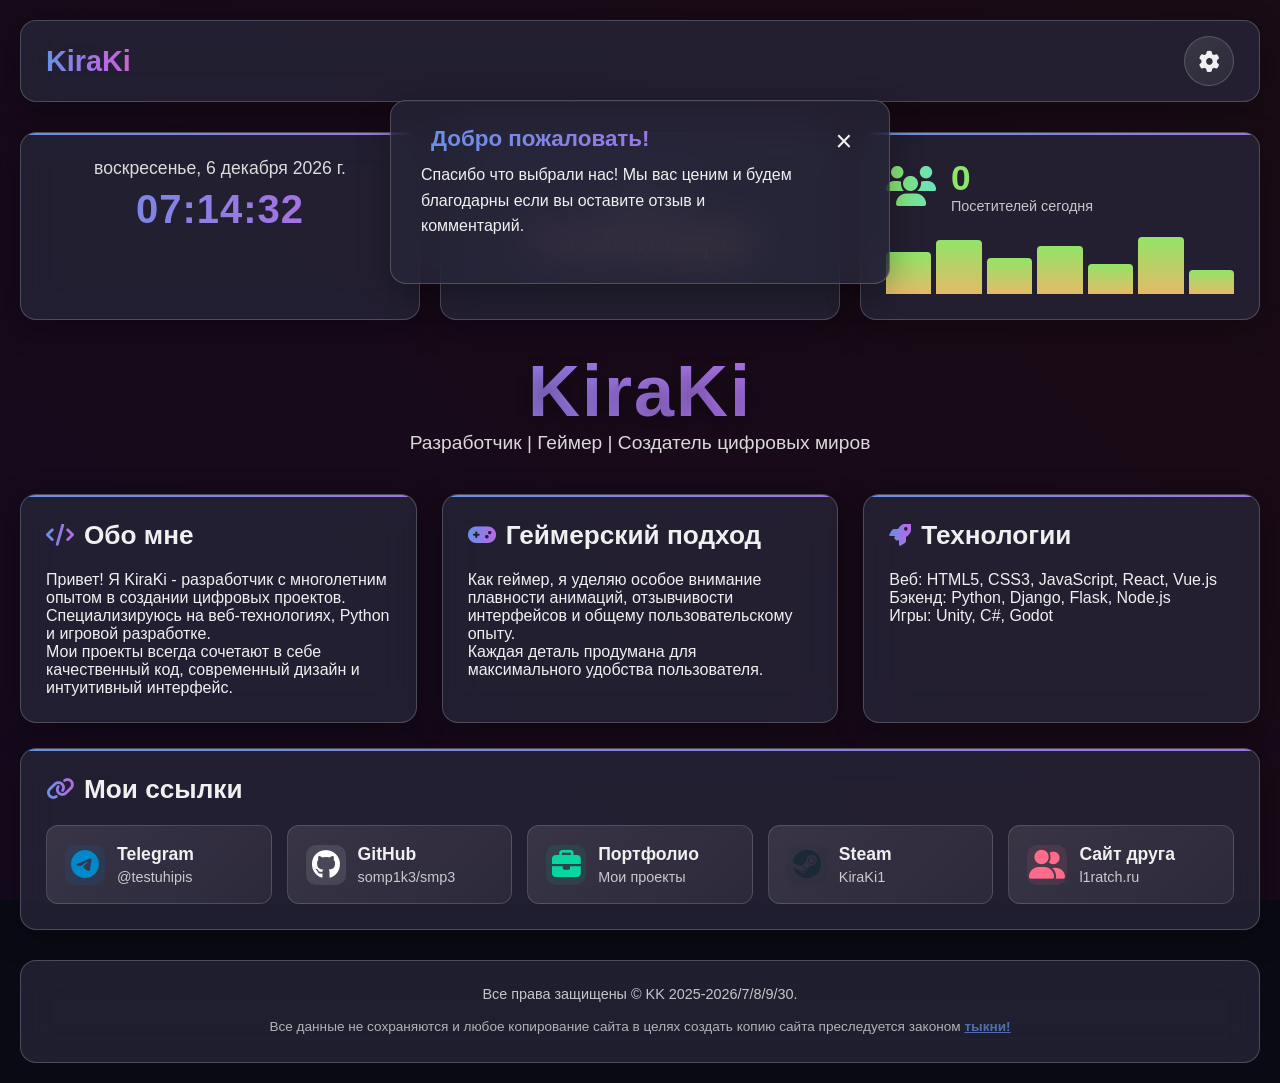
==== index.html @ 3f7e3f43 "Add files via upload" ====
<!DOCTYPE html>
<html lang="ru">
<head>
    <meta charset="UTF-8">
    <meta name="viewport" content="width=device-width, initial-scale=1.0">
    <title>KiraKi - Разработчик</title>
    <link rel="stylesheet" href="https://cdnjs.cloudflare.com/ajax/libs/font-awesome/6.4.0/css/all.min.css">
    <link rel="icon" href="data:image/svg+xml,<svg xmlns=%22http://www.w3.org/2000/svg%22 viewBox=%220 0 100 100%22><text y=%22.9em%22 font-size=%2290%22>👨‍💻</text></svg>">
    <style>
        /* Основные стили */
        :root {
            --primary-hue: 220;
            --saturation: 70%;
            --lightness: 50%;
            --text-color: #f0f0f0;
            --bg-color: rgba(20, 20, 30, 0.9);
            --panel-color: rgba(40, 40, 60, 0.7);
            --border-color: rgba(255, 255, 255, 0.15);
            --shadow: 0 8px 32px rgba(0, 0, 0, 0.3);
            --transition: all 0.3s ease;
            --border-radius: 16px;
            --glass-bg: linear-gradient(135deg, rgba(255, 255, 255, 0.1), rgba(255, 255, 255, 0.05));
            --animations-enabled: 1;
            --glass-effect: 1;
            --gradient-bg: 1;
        }

        .light-theme {
            --text-color: #222;
            --bg-color: rgba(240, 245, 255, 0.95);
            --panel-color: rgba(255, 255, 255, 0.85);
            --border-color: rgba(0, 0, 0, 0.1);
            --shadow: 0 8px 32px rgba(0, 0, 0, 0.1);
            --glass-bg: linear-gradient(135deg, rgba(255, 255, 255, 0.9), rgba(255, 255, 255, 0.8));
        }

        .no-animations * {
            animation: none !important;
            transition: none !important;
        }

        .no-glass-effect .widget,
        .no-glass-effect .navbar,
        .no-glass-effect .footer,
        .no-glass-effect .welcome-message {
            backdrop-filter: none !important;
            -webkit-backdrop-filter: none !important;
            background: var(--panel-color) !important;
        }

        .no-gradient-bg .rgb-gradient-bg {
            animation: none !important;
            opacity: 0.3 !important;
        }

        * {
            margin: 0;
            padding: 0;
            box-sizing: border-box;
            font-family: 'Segoe UI', Tahoma, Geneva, Verdana, sans-serif;
        }

        body {
            background-color: #0a0a14;
            color: var(--text-color);
            min-height: 100vh;
            background-attachment: fixed;
            transition: var(--transition);
            overflow-x: hidden;
            position: relative;
        }

        .rgb-gradient-bg {
            position: fixed;
            top: 0;
            left: 0;
            width: 100%;
            height: 100%;
            background: linear-gradient(
                45deg,
                hsl(calc(var(--primary-hue) + 0), var(--saturation), 15%) 0%,
                hsl(calc(var(--primary-hue) + 60), var(--saturation), 15%) 25%,
                hsl(calc(var(--primary-hue) + 120), var(--saturation), 15%) 50%,
                hsl(calc(var(--primary-hue) + 180), var(--saturation), 15%) 75%,
                hsl(calc(var(--primary-hue) + 240), var(--saturation), 15%) 100%
            );
            background-size: 400% 400%;
            animation: rgbFlow 15s ease infinite;
            z-index: -2;
            opacity: 0.7;
        }

        .glass-overlay {
            position: fixed;
            top: 0;
            left: 0;
            width: 100%;
            height: 100%;
            backdrop-filter: blur(10px);
            -webkit-backdrop-filter: blur(10px);
            background: rgba(10, 10, 20, 0.6);
            z-index: -1;
        }

        .light-theme .glass-overlay {
            background: rgba(240, 245, 255, 0.7);
        }

        .container {
            max-width: 1400px;
            margin: 0 auto;
            padding: 20px;
            position: relative;
            z-index: 1;
        }

        /* Приветственное сообщение */
        .welcome-message {
            position: fixed;
            top: 100px;
            left: 50%;
            transform: translateX(-50%);
            background: var(--panel-color);
            backdrop-filter: blur(20px);
            -webkit-backdrop-filter: blur(20px);
            border-radius: var(--border-radius);
            padding: 25px 30px;
            box-shadow: var(--shadow);
            border: 1px solid rgba(255, 255, 255, 0.2);
            z-index: 1000;
            animation: slideDown 0.5s ease;
            max-width: 500px;
            width: 90%;
            display: flex;
            align-items: flex-start;
            gap: 20px;
        }

        .welcome-content {
            flex: 1;
        }

        .welcome-content h3 {
            display: flex;
            align-items: center;
            gap: 10px;
            margin-bottom: 10px;
            font-size: 1.4rem;
            background: linear-gradient(
                90deg,
                hsl(calc(var(--primary-hue) + 0), var(--saturation), 65%),
                hsl(calc(var(--primary-hue) + 60), var(--saturation), 65%)
            );
            -webkit-background-clip: text;
            background-clip: text;
            color: transparent;
        }

        .welcome-content p {
            line-height: 1.6;
            margin-bottom: 15px;
            font-size: 1rem;
        }

        .timer-bar {
            height: 4px;
            background: linear-gradient(
                90deg,
                hsl(calc(var(--primary-hue) + 120), var(--saturation), 65%),
                hsl(calc(var(--primary-hue) + 180), var(--saturation), 65%)
            );
            border-radius: 2px;
            width: 100%;
            animation: timerCountdown 10s linear forwards;
        }

        .close-welcome {
            background: none;
            border: none;
            color: var(--text-color);
            font-size: 1.8rem;
            cursor: pointer;
            transition: var(--transition);
            line-height: 1;
            padding: 0;
            width: 30px;
            height: 30px;
            display: flex;
            align-items: center;
            justify-content: center;
            border-radius: 50%;
        }

        .close-welcome:hover {
            background: rgba(255, 255, 255, 0.1);
            transform: rotate(90deg);
        }

        /* Панель навигации */
        .navbar {
            display: flex;
            justify-content: space-between;
            align-items: center;
            margin-bottom: 30px;
            background: var(--panel-color);
            backdrop-filter: blur(20px);
            -webkit-backdrop-filter: blur(20px);
            border-radius: var(--border-radius);
            padding: 15px 25px;
            box-shadow: var(--shadow);
            border: 1px solid rgba(255, 255, 255, 0.2);
            animation: fadeIn 1s ease;
        }

        .logo {
            font-size: 1.8rem;
            font-weight: 700;
            background: linear-gradient(
                90deg,
                hsl(calc(var(--primary-hue) + 0), var(--saturation), 65%),
                hsl(calc(var(--primary-hue) + 60), var(--saturation), 65%),
                hsl(calc(var(--primary-hue) + 120), var(--saturation), 65%),
                hsl(calc(var(--primary-hue) + 180), var(--saturation), 65%),
                hsl(calc(var(--primary-hue) + 240), var(--saturation), 65%)
            );
            -webkit-background-clip: text;
            background-clip: text;
            color: transparent;
            background-size: 300% 300%;
            animation: gradient 6s ease infinite;
            cursor: pointer;
            transition: var(--transition);
        }

        .logo:hover {
            transform: scale(1.05);
        }

        .settings-panel {
            display: flex;
            align-items: center;
            gap: 15px;
        }

        .settings-btn {
            background: var(--glass-bg);
            border: 1px solid rgba(255, 255, 255, 0.2);
            border-radius: 50%;
            width: 50px;
            height: 50px;
            display: flex;
            align-items: center;
            justify-content: center;
            cursor: pointer;
            transition: var(--transition);
            font-size: 1.3rem;
        }

        .settings-btn:hover {
            transform: rotate(30deg);
            box-shadow: 0 5px 15px rgba(0, 0, 0, 0.3);
        }

        /* Верхние виджеты в строку (3 штуки) */
        .top-widgets {
            display: grid;
            grid-template-columns: repeat(3, 1fr);
            gap: 20px;
            margin-bottom: 30px;
            animation: slideDown 1s ease;
        }

        .widget {
            background: var(--panel-color);
            backdrop-filter: blur(20px);
            -webkit-backdrop-filter: blur(20px);
            border-radius: var(--border-radius);
            padding: 25px;
            box-shadow: var(--shadow);
            border: 1px solid rgba(255, 255, 255, 0.2);
            transition: var(--transition);
            position: relative;
            overflow: hidden;
        }

        .widget::before {
            content: '';
            position: absolute;
            top: 0;
            left: 0;
            right: 0;
            height: 2px;
            background: linear-gradient(
                90deg,
                hsl(calc(var(--primary-hue) + 0), var(--saturation), 65%),
                hsl(calc(var(--primary-hue) + 60), var(--saturation), 65%),
                hsl(calc(var(--primary-hue) + 120), var(--saturation), 65%)
            );
            background-size: 300% 100%;
            animation: gradient 6s ease infinite;
        }

        .widget:hover {
            transform: translateY(-5px);
            box-shadow: 0 12px 40px rgba(0, 0, 0, 0.4);
            border-color: rgba(255, 255, 255, 0.3);
        }

        .time-widget {
            text-align: center;
        }

        .date {
            font-size: 1.1rem;
            margin-bottom: 8px;
            opacity: 0.9;
        }

        .time {
            font-size: 2.5rem;
            font-weight: 700;
            background: linear-gradient(
                90deg,
                hsl(calc(var(--primary-hue) + 0), var(--saturation), 65%),
                hsl(calc(var(--primary-hue) + 60), var(--saturation), 65%)
            );
            -webkit-background-clip: text;
            background-clip: text;
            color: transparent;
            letter-spacing: 1px;
        }

        .word-widget {
            text-align: center;
            display: flex;
            flex-direction: column;
            justify-content: center;
        }

        .word-of-day {
            font-size: 2rem;
            font-weight: 700;
            background: linear-gradient(
                90deg,
                hsl(calc(var(--primary-hue) + 120), var(--saturation), 65%),
                hsl(calc(var(--primary-hue) + 180), var(--saturation), 65%)
            );
            -webkit-background-clip: text;
            background-clip: text;
            color: transparent;
            margin-top: 10px;
        }

        /* Виджет посетителей */
        .visitor-widget {
            display: flex;
            flex-direction: column;
        }

        .visitor-stat {
            display: flex;
            align-items: center;
            gap: 15px;
            margin-bottom: 20px;
        }

        .visitor-stat i {
            font-size: 2.5rem;
            background: linear-gradient(
                90deg,
                hsl(calc(var(--primary-hue) + 240), var(--saturation), 65%),
                hsl(calc(var(--primary-hue) + 300), var(--saturation), 65%)
            );
            -webkit-background-clip: text;
            background-clip: text;
            color: transparent;
        }

        .visitor-count {
            font-size: 2.2rem;
            font-weight: 700;
            background: linear-gradient(
                90deg,
                hsl(calc(var(--primary-hue) + 240), var(--saturation), 65%),
                hsl(calc(var(--primary-hue) + 300), var(--saturation), 65%)
            );
            -webkit-background-clip: text;
            background-clip: text;
            color: transparent;
        }

        .visitor-label {
            font-size: 0.9rem;
            opacity: 0.8;
        }

        .visitor-chart {
            display: flex;
            align-items: flex-end;
            justify-content: space-between;
            height: 60px;
            gap: 5px;
        }

        .chart-bar {
            flex: 1;
            background: linear-gradient(
                to top,
                hsl(calc(var(--primary-hue) + 180), var(--saturation), 65%),
                hsl(calc(var(--primary-hue) + 240), var(--saturation), 65%)
            );
            border-radius: 4px 4px 0 0;
            min-width: 8px;
            animation: chartGrow 1s ease-out;
        }

        /* Основное содержимое */
        .main-content {
            text-align: center;
            margin-bottom: 40px;
            animation: fadeIn 1.5s ease;
        }

        .nickname-container {
            margin-bottom: 30px;
            animation: float 3s ease-in-out infinite;
        }

        .nickname {
            font-size: 4.5rem;
            font-weight: 900;
            background: linear-gradient(
                90deg,
                hsl(calc(var(--primary-hue) + 0), var(--saturation), 65%),
                hsl(calc(var(--primary-hue) + 60), var(--saturation), 65%),
                hsl(calc(var(--primary-hue) + 120), var(--saturation), 65%),
                hsl(calc(var(--primary-hue) + 180), var(--saturation), 65%),
                hsl(calc(var(--primary-hue) + 240), var(--saturation), 65%)
            );
            -webkit-background-clip: text;
            background-clip: text;
            color: transparent;
            background-size: 300% 300%;
            animation: gradient 8s ease infinite;
            letter-spacing: 2px;
            cursor: pointer;
            transition: var(--transition);
            text-shadow: 0 5px 15px rgba(0, 0, 0, 0.3);
        }

        .nickname:hover {
            transform: scale(1.05);
            text-shadow: 0 8px 25px rgba(0, 0, 0, 0.4);
        }

        .tagline {
            font-size: 1.2rem;
            opacity: 0.9;
            max-width: 600px;
            margin: 0 auto;
            padding: 0 20px;
        }

        /* Нижние виджеты */
        .bottom-widgets {
            display: grid;
            grid-template-columns: repeat(auto-fit, minmax(350px, 1fr));
            gap: 25px;
            margin-bottom: 30px;
        }

        .widget-title {
            display: flex;
            align-items: center;
            gap: 10px;
            margin-bottom: 20px;
            font-size: 1.4rem;
        }

        .widget-title i {
            background: linear-gradient(
                90deg,
                hsl(calc(var(--primary-hue) + 0), var(--saturation), 65%),
                hsl(calc(var(--primary-hue) + 60), var(--saturation), 65%)
            );
            -webkit-background-clip: text;
            background-clip: text;
            color: transparent;
        }

        /* Виджет с ссылками */
        .links-widget {
            grid-column: 1 / -1;
        }

        .link-grid {
            display: grid;
            grid-template-columns: repeat(auto-fit, minmax(200px, 1fr));
            gap: 15px;
            margin-top: 10px;
        }

        .link-item {
            display: flex;
            align-items: center;
            gap: 12px;
            padding: 18px;
            background: var(--glass-bg);
            border-radius: 12px;
            border: 1px solid rgba(255, 255, 255, 0.15);
            transition: var(--transition);
            cursor: pointer;
            text-decoration: none;
            color: var(--text-color);
        }

        .link-item:hover {
            transform: translateX(5px);
            border-color: rgba(255, 255, 255, 0.3);
            background: rgba(255, 255, 255, 0.1);
        }

        .link-icon {
            font-size: 1.8rem;
            width: 40px;
            height: 40px;
            display: flex;
            align-items: center;
            justify-content: center;
            border-radius: 10px;
            background: rgba(255, 255, 255, 0.1);
        }

        .tg .link-icon { color: #0088cc; background: rgba(0, 136, 204, 0.1); }
        .github .link-icon { color: #ffffff; background: rgba(255, 255, 255, 0.1); }
        .portfolio .link-icon { color: #06d6a0; background: rgba(6, 214, 160, 0.1); }
        .steam .link-icon { color: #1b2838; background: rgba(27, 40, 56, 0.1); }
        .friend .link-icon { color: #ff6b8b; background: rgba(255, 107, 139, 0.1); }

        .link-info h4 {
            font-size: 1.1rem;
            margin-bottom: 4px;
        }

        .link-info p {
            font-size: 0.9rem;
            opacity: 0.8;
        }

        /* Футер */
        .footer {
            text-align: center;
            padding: 25px;
            background: var(--panel-color);
            backdrop-filter: blur(20px);
            -webkit-backdrop-filter: blur(20px);
            border-radius: var(--border-radius);
            margin-top: 20px;
            border: 1px solid rgba(255, 255, 255, 0.2);
        }

        .copyright {
            margin-bottom: 10px;
            font-size: 0.9rem;
            opacity: 0.8;
        }

        .warning {
            font-size: 0.85rem;
            opacity: 0.7;
            margin-top: 15px;
            line-height: 1.5;
        }

        .warning-link {
            color: hsl(calc(var(--primary-hue) + 0), var(--saturation), 65%);
            cursor: pointer;
            text-decoration: underline;
            transition: var(--transition);
            font-weight: 600;
        }

        .warning-link:hover {
            text-decoration: none;
            opacity: 0.9;
        }

        /* Cookie уведомление */
        .cookie-notice {
            position: fixed;
            bottom: 20px;
            left: 20px;
            right: 20px;
            background: var(--panel-color);
            backdrop-filter: blur(20px);
            -webkit-backdrop-filter: blur(20px);
            border-radius: var(--border-radius);
            padding: 20px 25px;
            box-shadow: var(--shadow);
            border: 1px solid rgba(255, 255, 255, 0.2);
            display: none;
            z-index: 999;
            animation: slideUp 0.5s ease;
        }

        .cookie-content {
            display: flex;
            justify-content: space-between;
            align-items: center;
            flex-wrap: wrap;
            gap: 15px;
        }

        .cookie-buttons {
            display: flex;
            gap: 10px;
        }

        .cookie-btn {
            padding: 10px 20px;
            border-radius: 10px;
            border: 1px solid rgba(255, 255, 255, 0.2);
            cursor: pointer;
            transition: var(--transition);
            font-weight: 600;
        }

        .accept-btn {
            background: linear-gradient(
                90deg,
                hsl(calc(var(--primary-hue) + 120), var(--saturation), 65%),
                hsl(calc(var(--primary-hue) + 180), var(--saturation), 65%)
            );
            color: white;
            border: none;
        }

        .decline-btn {
            background: rgba(255, 255, 255, 0.1);
            color: var(--text-color);
        }

        /* Модальные окна */
        .modal {
            display: none;
            position: fixed;
            top: 0;
            left: 0;
            width: 100%;
            height: 100%;
            background-color: rgba(0, 0, 0, 0.8);
            z-index: 1000;
            align-items: center;
            justify-content: center;
            backdrop-filter: blur(10px);
            animation: fadeIn 0.3s ease;
        }

        .modal-content {
            background: var(--panel-color);
            backdrop-filter: blur(30px);
            -webkit-backdrop-filter: blur(30px);
            border-radius: var(--border-radius);
            width: 90%;
            max-width: 700px;
            padding: 30px;
            box-shadow: 0 20px 60px rgba(0, 0, 0, 0.5);
            border: 1px solid rgba(255, 255, 255, 0.2);
            position: relative;
            animation: slideUp 0.5s ease;
            max-height: 80vh;
            overflow-y: auto;
        }

        .close-modal {
            position: absolute;
            top: 20px;
            right: 20px;
            font-size: 2rem;
            cursor: pointer;
            transition: var(--transition);
            background: transparent;
            border: none;
            color: var(--text-color);
            width: 40px;
            height: 40px;
            border-radius: 50%;
            display: flex;
            align-items: center;
            justify-content: center;
        }

        .close-modal:hover {
            transform: rotate(90deg);
            background: rgba(255, 255, 255, 0.1);
        }

        .modal-title {
            font-size: 2rem;
            margin-bottom: 20px;
            background: linear-gradient(
                90deg,
                hsl(calc(var(--primary-hue) + 0), var(--saturation), 65%),
                hsl(calc(var(--primary-hue) + 60), var(--saturation), 65%)
            );
            -webkit-background-clip: text;
            background-clip: text;
            color: transparent;
        }

        /* Стили для модального окна настроек */
        .settings-content {
            display: flex;
            flex-direction: column;
            gap: 25px;
        }

        .settings-section {
            padding: 20px;
            background: rgba(255, 255, 255, 0.05);
            border-radius: 12px;
            border: 1px solid rgba(255, 255, 255, 0.1);
        }

        .settings-section h3 {
            display: flex;
            align-items: center;
            gap: 10px;
            margin-bottom: 15px;
            font-size: 1.3rem;
        }

        .settings-section h3 i {
            background: linear-gradient(
                90deg,
                hsl(calc(var(--primary-hue) + 0), var(--saturation), 65%),
                hsl(calc(var(--primary-hue) + 60), var(--saturation), 65%)
            );
            -webkit-background-clip: text;
            background-clip: text;
            color: transparent;
        }

        /* Цветовые пресеты */
        .color-presets {
            display: grid;
            grid-template-columns: repeat(auto-fit, minmax(120px, 1fr));
            gap: 12px;
            margin-bottom: 20px;
        }

        .color-preset {
            position: relative;
            height: 100px;
            border-radius: 12px;
            cursor: pointer;
            border: 2px solid rgba(255, 255, 255, 0.3);
            transition: all 0.3s ease;
            overflow: hidden;
            display: flex;
            align-items: flex-end;
            padding: 10px;
        }

        .color-preset:hover {
            transform: translateY(-3px);
            border-color: rgba(255, 255, 255, 0.5);
            box-shadow: 0 5px 15px rgba(0, 0, 0, 0.3);
        }

        .color-preset.active {
            border-color: hsl(calc(var(--primary-hue) + 0), var(--saturation), 65%);
            border-width: 3px;
            box-shadow: 0 0 0 3px rgba(255, 255, 255, 0.1);
        }

        .preset-label {
            background: rgba(0, 0, 0, 0.7);
            color: white;
            padding: 5px 10px;
            border-radius: 6px;
            font-size: 0.9rem;
            font-weight: 600;
            backdrop-filter: blur(5px);
        }

        .preset-blue { background: linear-gradient(135deg, #4a6fa5, #118ab2); }
        .preset-purple { background: linear-gradient(135deg, #6d5ac9, #9d4edd); }
        .preset-green { background: linear-gradient(135deg, #06d6a0, #2a9d8f); }
        .preset-red { background: linear-gradient(135deg, #ff6b8b, #ef476f); }
        .preset-orange { background: linear-gradient(135deg, #ffd166, #fb8500); }

        .color-picker-container {
            display: flex;
            align-items: center;
            gap: 15px;
            margin-top: 15px;
        }

        .color-picker-container label {
            font-weight: 600;
        }

        #colorPicker {
            width: 60px;
            height: 60px;
            border-radius: 50%;
            border: 3px solid rgba(255, 255, 255, 0.3);
            cursor: pointer;
            background: transparent;
        }

        /* Языковые опции */
        .language-options {
            display: flex;
            gap: 10px;
            flex-wrap: wrap;
        }

        .language-option {
            flex: 1;
            min-width: 120px;
            padding: 15px;
            background: rgba(255, 255, 255, 0.1);
            border: 1px solid rgba(255, 255, 255, 0.2);
            border-radius: 10px;
            cursor: pointer;
            transition: all 0.3s ease;
            display: flex;
            align-items: center;
            gap: 10px;
            font-weight: 600;
        }

        .language-option:hover {
            background: rgba(255, 255, 255, 0.15);
            transform: translateY(-2px);
        }

        .language-option.active {
            background: linear-gradient(
                90deg,
                hsl(calc(var(--primary-hue) + 120), var(--saturation), 65%),
                hsl(calc(var(--primary-hue) + 180), var(--saturation), 65%)
            );
            border-color: transparent;
            color: white;
        }

        .language-option .flag {
            font-size: 1.5rem;
        }

        /* Опции темы */
        .theme-options {
            display: flex;
            gap: 10px;
            flex-wrap: wrap;
        }

        .theme-option {
            flex: 1;
            min-width: 120px;
            padding: 15px;
            background: rgba(255, 255, 255, 0.1);
            border: 1px solid rgba(255, 255, 255, 0.2);
            border-radius: 10px;
            cursor: pointer;
            transition: all 0.3s ease;
            display: flex;
            align-items: center;
            gap: 10px;
            font-weight: 600;
        }

        .theme-option:hover {
            background: rgba(255, 255, 255, 0.15);
            transform: translateY(-2px);
        }

        .theme-option.active {
            background: linear-gradient(
                90deg,
                hsl(calc(var(--primary-hue) + 60), var(--saturation), 65%),
                hsl(calc(var(--primary-hue) + 120), var(--saturation), 65%)
            );
            border-color: transparent;
            color: white;
        }

        .theme-option i {
            font-size: 1.2rem;
        }

        /* Дополнительные настройки */
        .additional-settings {
            display: flex;
            flex-direction: column;
            gap: 15px;
        }

        .switch {
            display: flex;
            align-items: center;
            gap: 15px;
            cursor: pointer;
        }

        .switch input {
            display: none;
        }

        .slider {
            position: relative;
            width: 60px;
            height: 30px;
            background: rgba(255, 255, 255, 0.1);
            border-radius: 30px;
            transition: all 0.3s ease;
        }

        .slider:before {
            content: '';
            position: absolute;
            width: 26px;
            height: 26px;
            border-radius: 50%;
            background: white;
            top: 2px;
            left: 2px;
            transition: all 0.3s ease;
        }

        .switch input:checked + .slider {
            background: linear-gradient(
                90deg,
                hsl(calc(var(--primary-hue) + 120), var(--saturation), 65%),
                hsl(calc(var(--primary-hue) + 180), var(--saturation), 65%)
            );
        }

        .switch input:checked + .slider:before {
            transform: translateX(30px);
        }

        .switch-label {
            font-weight: 600;
            flex: 1;
        }

        /* Кнопки настроек */
        .settings-buttons {
            display: flex;
            gap: 15px;
            justify-content: flex-end;
            margin-top: 20px;
            flex-wrap: wrap;
        }

        .btn {
            padding: 12px 24px;
            border-radius: 10px;
            border: none;
            cursor: pointer;
            font-weight: 600;
            transition: all 0.3s ease;
            font-size: 1rem;
        }

        .btn-primary {
            background: linear-gradient(
                90deg,
                hsl(calc(var(--primary-hue) + 0), var(--saturation), 65%),
                hsl(calc(var(--primary-hue) + 60), var(--saturation), 65%)
            );
            color: white;
        }

        .btn-secondary {
            background: rgba(255, 255, 255, 0.1);
            color: var(--text-color);
            border: 1px solid rgba(255, 255, 255, 0.2);
        }

        .btn-outline {
            background: transparent;
            color: var(--text-color);
            border: 1px solid rgba(255, 255, 255, 0.2);
        }

        .btn:hover {
            transform: translateY(-2px);
            box-shadow: 0 5px 15px rgba(0, 0, 0, 0.3);
        }

        .btn-primary:hover {
            background: linear-gradient(
                90deg,
                hsl(calc(var(--primary-hue) + 60), var(--saturation), 65%),
                hsl(calc(var(--primary-hue) + 120), var(--saturation), 65%)
            );
        }

        .btn-secondary:hover {
            background: rgba(255, 255, 255, 0.15);
        }

        .btn-outline:hover {
            background: rgba(255, 255, 255, 0.05);
        }

        /* Анимации */
        @keyframes fadeIn {
            from { opacity: 0; }
            to { opacity: 1; }
        }

        @keyframes slideDown {
            from { transform: translateY(-100px) translateX(-50%); opacity: 0; }
            to { transform: translateY(0) translateX(-50%); opacity: 1; }
        }

        @keyframes slideUp {
            from { transform: translateY(50px); opacity: 0; }
            to { transform: translateY(0); opacity: 1; }
        }

        @keyframes gradient {
            0% { background-position: 0% 50%; }
            50% { background-position: 100% 50%; }
            100% { background-position: 0% 50%; }
        }

        @keyframes rgbFlow {
            0% { background-position: 0% 50%; }
            50% { background-position: 100% 50%; }
            100% { background-position: 0% 50%; }
        }

        @keyframes float {
            0% { transform: translateY(0px); }
            50% { transform: translateY(-15px); }
            100% { transform: translateY(0px); }
        }

        @keyframes timerCountdown {
            from { width: 100%; }
            to { width: 0%; }
        }

        @keyframes chartGrow {
            from { height: 0%; }
            to { height: 100%; }
        }

        /* Адаптивность */
        @media (max-width: 1100px) {
            .top-widgets {
                grid-template-columns: repeat(2, 1fr);
            }
            
            .bottom-widgets {
                grid-template-columns: 1fr;
            }
        }

        @media (max-width: 768px) {
            .top-widgets {
                grid-template-columns: 1fr;
            }
            
            .nickname {
                font-size: 3rem;
            }
            
            .link-grid {
                grid-template-columns: 1fr;
            }
            
            .navbar {
                flex-direction: column;
                gap: 15px;
                padding: 20px;
            }
            
            .settings-panel {
                flex-wrap: wrap;
                justify-content: center;
            }
            
            .cookie-content {
                flex-direction: column;
                text-align: center;
            }
            
            .welcome-message {
                top: 80px;
                width: 95%;
                padding: 20px;
            }
            
            .welcome-content h3 {
                font-size: 1.2rem;
            }
            
            .settings-buttons {
                justify-content: center;
            }
        }
    </style>
</head>
<body>
    <!-- RGB градиентный фон -->
    <div class="rgb-gradient-bg"></div>
    <div class="glass-overlay"></div>

    <!-- Приветственное сообщение -->
    <div class="welcome-message" id="welcomeMessage">
        <div class="welcome-content">
            <h3><i class="fas fa-hand-wave"></i> Добро пожаловать!</h3>
            <p>Спасибо что выбрали нас! Мы вас ценим и будем благодарны если вы оставите отзыв и комментарий.</p>
            <div class="timer-bar" id="timerBar"></div>
        </div>
        <button class="close-welcome" id="closeWelcome">&times;</button>
    </div>

    <div class="container">
        <!-- Навигация -->
        <nav class="navbar">
            <div class="logo" id="logo">KiraKi</div>
            <div class="settings-panel">
                <!-- Кнопка настроек -->
                <div class="settings-btn" id="settingsBtn">
                    <i class="fas fa-cog"></i>
                </div>
            </div>
        </nav>

        <!-- Верхние виджеты (3 в строку) -->
        <div class="top-widgets">
            <div class="widget time-widget">
                <div class="date" id="currentDate">Загрузка...</div>
                <div class="time" id="currentTime">00:00:00</div>
            </div>
            
            <div class="widget word-widget">
                <div>Слово дня:</div>
                <div class="word-of-day" id="wordOfDay">Креативность</div>
            </div>
            
            <div class="widget visitor-widget">
                <div class="visitor-stat">
                    <i class="fas fa-users"></i>
                    <div>
                        <div class="visitor-count">0</div>
                        <div class="visitor-label">Посетителей сегодня</div>
                    </div>
                </div>
                <div class="visitor-chart">
                    <div class="chart-bar" style="height: 70%"></div>
                    <div class="chart-bar" style="height: 90%"></div>
                    <div class="chart-bar" style="height: 60%"></div>
                    <div class="chart-bar" style="height: 80%"></div>
                    <div class="chart-bar" style="height: 50%"></div>
                    <div class="chart-bar" style="height: 95%"></div>
                    <div class="chart-bar" style="height: 40%"></div>
                </div>
            </div>
        </div>

        <!-- Основное содержимое -->
        <div class="main-content">
            <div class="nickname-container">
                <div class="nickname" id="nickname">KiraKi</div>
                <div class="tagline" id="tagline">Разработчик | Геймер | Создатель цифровых миров</div>
            </div>
        </div>

        <!-- Нижние виджеты -->
        <div class="bottom-widgets">
            <div class="widget">
                <div class="widget-title">
                    <i class="fas fa-code"></i>
                    <h3>Обо мне</h3>
                </div>
                <p>Привет! Я KiraKi - разработчик с многолетним опытом в создании цифровых проектов.</p>
                <p>Специализируюсь на веб-технологиях, Python и игровой разработке.</p>
                <p>Мои проекты всегда сочетают в себе качественный код, современный дизайн и интуитивный интерфейс.</p>
            </div>
            
            <div class="widget">
                <div class="widget-title">
                    <i class="fas fa-gamepad"></i>
                    <h3>Геймерский подход</h3>
                </div>
                <p>Как геймер, я уделяю особое внимание плавности анимаций, отзывчивости интерфейсов и общему пользовательскому опыту.</p>
                <p>Каждая деталь продумана для максимального удобства пользователя.</p>
            </div>
            
            <div class="widget">
                <div class="widget-title">
                    <i class="fas fa-rocket"></i>
                    <h3>Технологии</h3>
                </div>
                <p>Веб: HTML5, CSS3, JavaScript, React, Vue.js</p>
                <p>Бэкенд: Python, Django, Flask, Node.js</p>
                <p>Игры: Unity, C#, Godot</p>
            </div>
            
            <div class="widget links-widget">
                <div class="widget-title">
                    <i class="fas fa-link"></i>
                    <h3>Мои ссылки</h3>
                </div>
                <div class="link-grid">
                    <a href="https://t.me/testuhipis" target="_blank" class="link-item tg">
                        <div class="link-icon">
                            <i class="fab fa-telegram"></i>
                        </div>
                        <div class="link-info">
                            <h4>Telegram</h4>
                            <p>@testuhipis</p>
                        </div>
                    </a>
                    <a href="https://github.com/somp1k3/smp3" target="_blank" class="link-item github">
                        <div class="link-icon">
                            <i class="fab fa-github"></i>
                        </div>
                        <div class="link-info">
                            <h4>GitHub</h4>
                            <p>somp1k3/smp3</p>
                        </div>
                    </a>
                    <a href="https://somp1k3.github.io/smp3/pr/" target="_blank" class="link-item portfolio">
                        <div class="link-icon">
                            <i class="fas fa-briefcase"></i>
                        </div>
                        <div class="link-info">
                            <h4>Портфолио</h4>
                            <p>Мои проекты</p>
                        </div>
                    </a>
                    <a href="https://steamcommunity.com/id/KiraKi1/" target="_blank" class="link-item steam">
                        <div class="link-icon">
                            <i class="fab fa-steam"></i>
                        </div>
                        <div class="link-info">
                            <h4>Steam</h4>
                            <p>KiraKi1</p>
                        </div>
                    </a>
                    <a href="https://l1ratch.ru/" target="_blank" class="link-item friend">
                        <div class="link-icon">
                            <i class="fas fa-user-friends"></i>
                        </div>
                        <div class="link-info">
                            <h4>Сайт друга</h4>
                            <p>l1ratch.ru</p>
                        </div>
                    </a>
                </div>
            </div>
        </div>

        <!-- Футер -->
        <footer class="footer">
            <div class="copyright">
                Все права защищены © KK 2025-2026/7/8/9/30.
            </div>
            <div class="warning" id="warningText">
                Все данные не сохраняются и любое копирование сайта в целях создать копию сайта преследуется законом <span class="warning-link" id="warningLink">тыкни!</span>
            </div>
        </footer>
    </div>

    <!-- Модальное окно настроек -->
    <div class="modal" id="settingsModal">
        <div class="modal-content">
            <button class="close-modal" id="closeSettingsModal">&times;</button>
            <h2 class="modal-title">Настройки сайта</h2>
            <div class="settings-content">
                <div class="settings-section">
                    <h3><i class="fas fa-palette"></i> Цветовая тема</h3>
                    <div class="color-presets">
                        <div class="color-preset preset-blue" data-hue="220" title="Синяя">
                            <div class="preset-label">Синяя</div>
                        </div>
                        <div class="color-preset preset-purple" data-hue="270" title="Фиолетовая">
                            <div class="preset-label">Фиолетовая</div>
                        </div>
                        <div class="color-preset preset-green" data-hue="160" title="Зеленая">
                            <div class="preset-label">Зеленая</div>
                        </div>
                        <div class="color-preset preset-red" data-hue="340" title="Красная">
                            <div class="preset-label">Красная</div>
                        </div>
                        <div class="color-preset preset-orange" data-hue="40" title="Оранжевая">
                            <div class="preset-label">Оранжевая</div>
                        </div>
                    </div>
                    <div class="color-picker-container">
                        <label for="colorPicker">Выбрать свой цвет:</label>
                        <input type="color" id="colorPicker" value="#4a6fa5">
                    </div>
                </div>
                
                <div class="settings-section">
                    <h3><i class="fas fa-globe"></i> Язык</h3>
                    <div class="language-options">
                        <button class="language-option active" data-lang="ru">
                            <span class="flag">🇷🇺</span>
                            <span>Русский</span>
                        </button>
                        <button class="language-option" data-lang="en">
                            <span class="flag">🇺🇸</span>
                            <span>English</span>
                        </button>
                    </div>
                </div>
                
                <div class="settings-section">
                    <h3><i class="fas fa-moon"></i> Тема оформления</h3>
                    <div class="theme-options">
                        <button class="theme-option active" data-theme="dark">
                            <i class="fas fa-moon"></i>
                            <span>Темная</span>
                        </button>
                        <button class="theme-option" data-theme="light">
                            <i class="fas fa-sun"></i>
                            <span>Светлая</span>
                        </button>
                        <button class="theme-option" data-theme="auto">
                            <i class="fas fa-adjust"></i>
                            <span>Авто</span>
                        </button>
                    </div>
                </div>
                
                <div class="settings-section">
                    <h3><i class="fas fa-sliders-h"></i> Дополнительно</h3>
                    <div class="additional-settings">
                        <label class="switch">
                            <input type="checkbox" id="animationsToggle" checked>
                            <span class="slider"></span>
                            <span class="switch-label">Анимации</span>
                        </label>
                        
                        <label class="switch">
                            <input type="checkbox" id="glassEffectToggle" checked>
                            <span class="slider"></span>
                            <span class="switch-label">Стеклянный эффект</span>
                        </label>
                        
                        <label class="switch">
                            <input type="checkbox" id="gradientBgToggle" checked>
                            <span class="slider"></span>
                            <span class="switch-label">Анимированный фон</span>
                        </label>
                    </div>
                </div>
                
                <div class="settings-buttons">
                    <button class="btn btn-primary" id="applySettings">Применить</button>
                    <button class="btn btn-secondary" id="resetSettings">Сбросить</button>
                    <button class="btn btn-outline" id="closeSettings">Закрыть</button>
                </div>
            </div>
        </div>
    </div>

    <!-- Модальное окно "Обо мне" -->
    <div class="modal" id="aboutModal">
        <div class="modal-content">
            <button class="close-modal" id="closeAboutModal">&times;</button>
            <h2 class="modal-title" id="aboutModalTitle">Обо мне</h2>
            <div class="modal-text" id="aboutModalText">
                <p>Привет! Я <strong>KiraKi</strong> - разработчик с многолетним опытом в создании цифровых проектов. Специализируюсь на веб-технологиях, Python и игровой разработке.</p>
                <p>Мои проекты всегда сочетают в себе качественный код, современный дизайн и интуитивный интерфейс. Каждая деталь продумана для максимального удобства пользователя.</p>
                <p>Как геймер, я уделяю особое внимание плавности анимаций, отзывчивости интерфейсов и общему пользовательскому опыту.</p>
                <p>В работе использую современный стек технологий: HTML5, CSS3, JavaScript, React, Vue.js, Python, Django, Flask, Unity, C# и многое другое.</p>
                <p>Посетите мой сайт для просмотра последних проектов и информации.</p>
            </div>
        </div>
    </div>

    <!-- Модальное окно с предупреждением -->
    <div class="modal" id="warningModal">
        <div class="modal-content">
            <button class="close-modal" id="closeWarningModal">&times;</button>
            <h2 class="modal-title" id="warningModalTitle">Правовая информация</h2>
            <div class="modal-text" id="warningModalText">
                <p>Сайт и его элементы являются объектом авторского права (ст. 1259 ГК РФ). Использование произведений или их составляющих без согласия владельца запрещено (ст. 1229 ГК РФ).</p>
                <p>За незаконное копирование сайта грозит гражданско-правовая, административная или уголовная ответственность. Некоторые меры, которые могут быть приняты:</p>
                <ul>
                    <li><strong>Претензии от правообладателя.</strong> Владелец оригинального сайта может направить претензию с требованием удалить скопированный контент или прекратить использование дизайна.</li>
                    <li><strong>Судебные иски.</strong> В случае отказа добровольно устранить нарушение, правообладатель может обратиться в суд.</li>
                    <li><strong>Блокировка сайта.</strong> В некоторых случаях, по решению суда, сайт-нарушитель может быть заблокирован.</li>
                    <li><strong>Возмещение убытков.</strong> Суд может обязать нарушителя выплатить компенсацию за причинённый ущерб, который может включать упущенную выгоду, расходы на восстановление репутации и т. д.</li>
                    <li><strong>Уголовная ответственность.</strong> В случае крупного ущерба или систематических нарушений, может наступить уголовная ответственность.</li>
                </ul>
            </div>
        </div>
    </div>

    <!-- Cookie уведомление -->
    <div class="cookie-notice" id="cookieNotice">
        <div class="cookie-content">
            <div id="cookieText">Этот сайт использует файлы cookie для улучшения работы. Продолжая использование сайта, вы соглашаетесь с этим.</div>
            <div class="cookie-buttons">
                <button class="cookie-btn accept-btn" id="acceptCookies">Принять</button>
                <button class="cookie-btn decline-btn" id="declineCookies">Отклонить</button>
            </div>
        </div>
    </div>

    <script>
        // ============================================
        // КОНФИГУРАЦИЯ И ПЕРЕМЕННЫЕ
        // ============================================
        
        // Тексты для разных языков
        const translations = {
            ru: {
                tagline: "Разработчик | Геймер | Создатель цифровых миров",
                wordOfDay: "Креативность",
                aboutTitle: "Обо мне",
                aboutText: `
                    <p>Привет! Я <strong>KiraKi</strong> - разработчик с многолетним опытом в создании цифровых проектов. Специализируюсь на веб-технологиях, Python и игровой разработке.</p>
                    <p>Мои проекты всегда сочетают в себе качественный код, современный дизайн и интуитивный интерфейс. Каждая деталь продумана для максимального удобства пользователя.</p>
                    <p>Как геймер, я уделяю особое внимание плавности анимаций, отзывчивости интерфейсов и общему пользовательскому опыту.</p>
                    <p>В работе использую современный стек технологий: HTML5, CSS3, JavaScript, React, Vue.js, Python, Django, Flask, Unity, C# и многое другое.</p>
                    <p>Посетите мой сайт для просмотра последних проектов и информации.</p>
                `,
                gamerTitle: "Геймерский подход",
                gamerText: "Как геймер, я уделяю особое внимание плавности анимаций, отзывчивости интерфейсов и общему пользовательскому опыту.",
                techTitle: "Технологии",
                linksTitle: "Мои ссылки",
                warningText: "Все данные не сохраняются и любое копирование сайта в целях создать копию сайта преследуется законом <span class='warning-link' id='warningLink'>тыкни!</span>",
                warningModalTitle: "Правовая информация",
                warningModalText: `
                    <p>Сайт и его элементы являются объектом авторского права (ст. 1259 ГК РФ). Использование произведений или их составляющих без согласия владельца запрещено (ст. 1229 ГК РФ).</p>
                    <p>За незаконное копирование сайта грозит гражданско-правовая, административная или уголовная ответственность. Некоторые меры, которые могут быть приняты:</p>
                    <ul>
                        <li><strong>Претензии от правообладателя.</strong> Владелец оригинального сайта может направить претензию с требованием удалить скопированный контент или прекратить использование дизайна.</li>
                        <li><strong>Судебные иски.</strong> В случае отказа добровольно устранить нарушение, правообладатель может обратиться в суд.</li>
                        <li><strong>Блокировка сайта.</strong> В некоторых случаях, по решению суда, сайт-нарушитель может быть заблокирован.</li>
                        <li><strong>Возмещение убытков.</strong> Суд может обязать нарушителя выплатить компенсацию за причинённый ущерб, который может включать упущенную выгоду, расходы на восстановление репутации и т. д.</li>
                        <li><strong>Уголовная ответственность.</strong> В случае крупного ущерба или систематических нарушений, может наступить уголовная ответственность.</li>
                    </ul>
                `,
                cookieText: "Этот сайт использует файлы cookie для улучшения работы. Продолжая использование сайта, вы соглашаетесь с этим.",
                acceptCookies: "Принять",
                declineCookies: "Отклонить",
                settingsTitle: "Настройки сайта",
                colorTheme: "Цветовая тема",
                chooseColor: "Выбрать свой цвет:",
                language: "Язык",
                appearanceTheme: "Тема оформления",
                dark: "Темная",
                light: "Светлая",
                auto: "Авто",
                additional: "Дополнительно",
                animations: "Анимации",
                glassEffect: "Стеклянный эффект",
                animatedBg: "Анимированный фон",
                apply: "Применить",
                reset: "Сбросить",
                close: "Закрыть",
                welcomeMessage: "Спасибо что выбрали нас! Мы вас ценим и будем благодарны если вы оставите отзыв и комментарий."
            },
            en: {
                tagline: "Developer | Gamer | Digital Worlds Creator",
                wordOfDay: "Creativity",
                aboutTitle: "About Me",
                aboutText: `
                    <p>Hello! I'm <strong>KiraKi</strong> - a developer with years of experience in creating digital projects. I specialize in web technologies, Python, and game development.</p>
                    <p>My projects always combine quality code, modern design, and intuitive interfaces. Every detail is thought out for maximum user convenience.</p>
                    <p>As a gamer, I pay special attention to animation smoothness, interface responsiveness, and overall user experience.</p>
                    <p>In my work, I use modern technology stack: HTML5, CSS3, JavaScript, React, Vue.js, Python, Django, Flask, Unity, C#, and much more.</p>
                    <p>Visit my website to view the latest projects and information.</p>
                `,
                gamerTitle: "Gamer Approach",
                gamerText: "As a gamer, I pay special attention to animation smoothness, interface responsiveness, and overall user experience.",
                techTitle: "Technologies",
                linksTitle: "My Links",
                warningText: "All data is not saved and any copying of the site for the purpose of creating a copy of the site is prosecuted by law <span class='warning-link' id='warningLink'>click!</span>",
                warningModalTitle: "Legal Information",
                warningModalText: `
                    <p>The site and its elements are subject to copyright (Article 1259 of the Civil Code of the Russian Federation). Use of works or their components without the owner's consent is prohibited (Article 1229 of the Civil Code of the Russian Federation).</p>
                    <p>Illegal copying of the site entails civil, administrative or criminal liability. Some measures that may be taken:</p>
                    <ul>
                        <li><strong>Claims from the copyright holder.</strong> The owner of the original site may send a claim demanding the removal of copied content or cessation of use of the design.</li>
                        <li><strong>Lawsuits.</strong> In case of refusal to voluntarily eliminate the violation, the copyright holder may apply to the court.</li>
                        <li><strong>Site blocking.</strong> In some cases, by court decision, the infringing site may be blocked.</li>
                        <li><strong>Compensation for damages.</strong> The court may oblige the violator to pay compensation for the damage caused, which may include lost profits, costs of restoring reputation, etc.</li>
                        <li><strong>Criminal liability.</strong> In case of major damage or systematic violations, criminal liability may arise.</li>
                    </ul>
                `,
                cookieText: "This site uses cookies to improve performance. By continuing to use the site, you agree to this.",
                acceptCookies: "Accept",
                declineCookies: "Decline",
                settingsTitle: "Site Settings",
                colorTheme: "Color Theme",
                chooseColor: "Choose your color:",
                language: "Language",
                appearanceTheme: "Appearance Theme",
                dark: "Dark",
                light: "Light",
                auto: "Auto",
                additional: "Additional",
                animations: "Animations",
                glassEffect: "Glass Effect",
                animatedBg: "Animated Background",
                apply: "Apply",
                reset: "Reset",
                close: "Close",
                welcomeMessage: "Thank you for choosing us! We appreciate you and would be grateful if you leave a review and comment."
            }
        };

        // Слова дня для разных языков
        const wordsOfDay = {
            ru: [
                "Креативность", "Инновации", "Код", "Дизайн", "Геймдев", 
                "Технологии", "Вдохновение", "Проект", "Интерфейс", "Анимация",
                "Оптимизация", "Функциональность", "Эстетика", "Интуиция", "Интерактив"
            ],
            en: [
                "Creativity", "Innovation", "Code", "Design", "GameDev",
                "Technology", "Inspiration", "Project", "Interface", "Animation",
                "Optimization", "Functionality", "Aesthetics", "Intuition", "Interactive"
            ]
        };

        // Конфигурация по умолчанию
        const defaultConfig = {
            hue: 220,
            language: 'ru',
            theme: 'dark',
            animations: true,
            glassEffect: true,
            gradientBg: true
        };

        // Глобальные переменные
        let currentLang = 'ru';
        let currentConfig = { ...defaultConfig };

        // ============================================
        // ФУНКЦИИ УТИЛИТЫ
        // ============================================

        // Обновление текста элемента
        function updateElementText(id, text) {
            const element = document.getElementById(id);
            if (element) element.textContent = text;
        }

        // Обновление HTML элемента
        function updateElementHTML(id, html) {
            const element = document.getElementById(id);
            if (element) element.innerHTML = html;
        }

        // Вспомогательные функции для работы с цветом
        function hexToRgb(hex) {
            const result = /^#?([a-f\d]{2})([a-f\d]{2})([a-f\d]{2})$/i.exec(hex);
            return result ? {
                r: parseInt(result[1], 16),
                g: parseInt(result[2], 16),
                b: parseInt(result[3], 16)
            } : null;
        }

        function rgbToHsl(r, g, b) {
            r /= 255;
            g /= 255;
            b /= 255;
            
            const max = Math.max(r, g, b);
            const min = Math.min(r, g, b);
            let h, s, l = (max + min) / 2;
            
            if (max === min) {
                h = s = 0;
            } else {
                const d = max - min;
                s = l > 0.5 ? d / (2 - max - min) : d / (max + min);
                
                switch (max) {
                    case r: h = (g - b) / d + (g < b ? 6 : 0); break;
                    case g: h = (b - r) / d + 2; break;
                    case b: h = (r - g) / d + 4; break;
                }
                
                h /= 6;
            }
            
            return {
                h: Math.round(h * 360),
                s: Math.round(s * 100),
                l: Math.round(l * 100)
            };
        }

        function hslToHex(h, s, l) {
            s /= 100;
            l /= 100;
            
            const c = (1 - Math.abs(2 * l - 1)) * s;
            const x = c * (1 - Math.abs((h / 60) % 2 - 1));
            const m = l - c / 2;
            
            let r = 0, g = 0, b = 0;
            
            if (h >= 0 && h < 60) {
                r = c; g = x; b = 0;
            } else if (h >= 60 && h < 120) {
                r = x; g = c; b = 0;
            } else if (h >= 120 && h < 180) {
                r = 0; g = c; b = x;
            } else if (h >= 180 && h < 240) {
                r = 0; g = x; b = c;
            } else if (h >= 240 && h < 300) {
                r = x; g = 0; b = c;
            } else if (h >= 300 && h < 360) {
                r = c; g = 0; b = x;
            }
            
            r = Math.round((r + m) * 255);
            g = Math.round((g + m) * 255);
            b = Math.round((b + m) * 255);
            
            return `#${((1 << 24) + (r << 16) + (g << 8) + b).toString(16).slice(1)}`;
        }

        // Анимация счетчика
        function animateCounter(element, start, end, duration) {
            let startTimestamp = null;
            const step = (timestamp) => {
                if (!startTimestamp) startTimestamp = timestamp;
                const progress = Math.min((timestamp - startTimestamp) / duration, 1);
                const current = Math.floor(progress * (end - start) + start);
                element.textContent = current;
                
                if (progress < 1) {
                    window.requestAnimationFrame(step);
                }
            };
            window.requestAnimationFrame(step);
        }

        // Обновление активного пресета
        function updateActivePreset(hue) {
            const colorPresets = document.querySelectorAll('.color-preset');
            colorPresets.forEach(preset => {
                const presetHue = parseInt(preset.getAttribute('data-hue'));
                preset.classList.remove('active');
                
                // Находим ближайший пресет
                if (Math.abs(presetHue - hue) <= 30) {
                    preset.classList.add('active');
                }
            });
        }

        // Обновление активной опции
        function updateActiveOption(options, activeOption) {
            options.forEach(option => option.classList.remove('active'));
            activeOption.classList.add('active');
        }

        // ============================================
        // ФУНКЦИИ ТЕМЫ И НАСТРОЕК
        // ============================================

        // Загрузка конфигурации из localStorage
        function loadConfig() {
            const savedConfig = localStorage.getItem('siteConfig');
            if (savedConfig) {
                return JSON.parse(savedConfig);
            }
            return { ...defaultConfig };
        }

        // Сохранение конфигурации в localStorage
        function saveConfig(config) {
            localStorage.setItem('siteConfig', JSON.stringify(config));
        }

        // Установка цвета сайта
        function setColor(hue) {
            document.documentElement.style.setProperty('--primary-hue', hue);
            localStorage.setItem('siteHue', hue);
        }

        // Установка темы
        function setTheme(theme) {
            if (theme === 'auto') {
                const prefersDark = window.matchMedia('(prefers-color-scheme: dark)').matches;
                theme = prefersDark ? 'dark' : 'light';
            }
            
            if (theme === 'light') {
                document.body.classList.add('light-theme');
            } else {
                document.body.classList.remove('light-theme');
            }
            localStorage.setItem('theme', theme);
        }

        // Управление анимациями
        function setAnimations(enabled) {
            if (enabled) {
                document.body.classList.remove('no-animations');
                document.documentElement.style.setProperty('--animations-enabled', '1');
            } else {
                document.body.classList.add('no-animations');
                document.documentElement.style.setProperty('--animations-enabled', '0');
            }
            localStorage.setItem('animations', enabled.toString());
        }

        // Управление стеклянным эффектом
        function setGlassEffect(enabled) {
            if (enabled) {
                document.body.classList.remove('no-glass-effect');
                document.documentElement.style.setProperty('--glass-effect', '1');
            } else {
                document.body.classList.add('no-glass-effect');
                document.documentElement.style.setProperty('--glass-effect', '0');
            }
            localStorage.setItem('glassEffect', enabled.toString());
        }

        // Управление градиентным фоном
        function setGradientBg(enabled) {
            if (enabled) {
                document.body.classList.remove('no-gradient-bg');
                document.documentElement.style.setProperty('--gradient-bg', '1');
            } else {
                document.body.classList.add('no-gradient-bg');
                document.documentElement.style.setProperty('--gradient-bg', '0');
            }
            localStorage.setItem('gradientBg', enabled.toString());
        }

        // Применение конфигурации
        function applyConfig(config) {
            setColor(config.hue);
            setTheme(config.theme);
            setAnimations(config.animations);
            setGlassEffect(config.glassEffect);
            setGradientBg(config.gradientBg);
        }

        // ============================================
        // ФУНКЦИИ ЯЗЫКА
        // ============================================

        // Обновление языка на странице
        function updateLanguage() {
            const texts = translations[currentLang];
            
            // Обновляем текст на странице
            updateElementText('tagline', texts.tagline);
            updateElementText('wordOfDay', texts.wordOfDay);
            
            // Обновляем приветственное сообщение
            const welcomeText = document.querySelector('.welcome-content p');
            if (welcomeText) welcomeText.textContent = texts.welcomeMessage;
            
            // Обновляем заголовки виджетов
            const widgetTitles = document.querySelectorAll('.widget-title h3');
            if (widgetTitles[0]) widgetTitles[0].textContent = texts.aboutTitle;
            if (widgetTitles[1]) widgetTitles[1].textContent = texts.gamerTitle;
            if (widgetTitles[2]) widgetTitles[2].textContent = texts.techTitle;
            if (widgetTitles[3]) widgetTitles[3].textContent = texts.linksTitle;
            
            // Обновляем предупреждение в футере
            updateElementHTML('warningText', texts.warningText);
            
            // Обновляем текст cookie
            updateElementText('cookieText', texts.cookieText);
            updateElementText('acceptCookies', texts.acceptCookies);
            updateElementText('declineCookies', texts.declineCookies);
            
            // Обновляем модальные окна
            updateElementText('aboutModalTitle', texts.aboutTitle);
            updateElementHTML('aboutModalText', texts.aboutText);
            updateElementText('warningModalTitle', texts.warningModalTitle);
            updateElementHTML('warningModalText', texts.warningModalText);
            
            // Обновляем настройки
            updateSettingsModalText(texts);
            
            // Перепривязываем обработчик для кнопки "тыкни!"
            const warningLink = document.getElementById('warningLink');
            if (warningLink) {
                warningLink.addEventListener('click', () => {
                    const warningModal = document.getElementById('warningModal');
                    if (warningModal) warningModal.style.display = 'flex';
                });
            }
            
            // Обновляем дату и время
            updateDateTime();
            
            // Устанавливаем слово дня
            setWordOfDay();
        }

        // Обновление текста в модальном окне настроек
        function updateSettingsModalText(texts) {
            // Заголовки секций
            const sectionTitles = document.querySelectorAll('.settings-section h3');
            if (sectionTitles[0]) sectionTitles[0].innerHTML = `<i class="fas fa-palette"></i> ${texts.colorTheme}`;
            if (sectionTitles[1]) sectionTitles[1].innerHTML = `<i class="fas fa-globe"></i> ${texts.language}`;
            if (sectionTitles[2]) sectionTitles[2].innerHTML = `<i class="fas fa-moon"></i> ${texts.appearanceTheme}`;
            if (sectionTitles[3]) sectionTitles[3].innerHTML = `<i class="fas fa-sliders-h"></i> ${texts.additional}`;
            
            // Лейблы
            const colorPickerLabel = document.querySelector('.color-picker-container label');
            if (colorPickerLabel) colorPickerLabel.textContent = texts.chooseColor;
            
            // Названия тем
            const themeOptions = document.querySelectorAll('.theme-option span');
            if (themeOptions[0]) themeOptions[0].textContent = texts.dark;
            if (themeOptions[1]) themeOptions[1].textContent = texts.light;
            if (themeOptions[2]) themeOptions[2].textContent = texts.auto;
            
            // Лейблы переключателей
            const switchLabels = document.querySelectorAll('.switch-label');
            if (switchLabels[0]) switchLabels[0].textContent = texts.animations;
            if (switchLabels[1]) switchLabels[1].textContent = texts.glassEffect;
            if (switchLabels[2]) switchLabels[2].textContent = texts.animatedBg;
            
            // Кнопки
            const buttons = document.querySelectorAll('.btn');
            if (buttons[0]) buttons[0].textContent = texts.apply;
            if (buttons[1]) buttons[1].textContent = texts.reset;
            if (buttons[2]) buttons[2].textContent = texts.close;
        }

        // ============================================
        // ФУНКЦИИ ВИДЖЕТОВ
        // ============================================

        // Установка слова дня
        function setWordOfDay() {
            const wordElement = document.getElementById('wordOfDay');
            if (!wordElement) return;
            
            const today = new Date();
            const dayOfYear = Math.floor((today - new Date(today.getFullYear(), 0, 0)) / 1000 / 60 / 60 / 24);
            const wordIndex = dayOfYear % wordsOfDay[currentLang].length;
            wordElement.textContent = wordsOfDay[currentLang][wordIndex];
        }

        // Обновление даты и времени
        function updateDateTime() {
            const dateElement = document.getElementById('currentDate');
            const timeElement = document.getElementById('currentTime');
            
            if (!dateElement || !timeElement) return;
            
            const now = new Date();
            const options = { 
                weekday: 'long', 
                year: 'numeric', 
                month: 'long', 
                day: 'numeric' 
            };
            
            dateElement.textContent = now.toLocaleDateString(currentLang === 'ru' ? 'ru-RU' : 'en-US', options);
            timeElement.textContent = now.toLocaleTimeString(currentLang === 'ru' ? 'ru-RU' : 'en-US');
        }

        // Инициализация виджетов
        function initWidgets() {
            updateDateTime();
            setWordOfDay();
            setInterval(updateDateTime, 1000);
        }

        // Инициализация приветственного сообщения
        function initWelcomeMessage() {
            const welcomeMessage = document.getElementById('welcomeMessage');
            const closeWelcome = document.getElementById('closeWelcome');
            const timerBar = document.getElementById('timerBar');
            
            // Проверяем, было ли уже показано сообщение
            const welcomeShown = sessionStorage.getItem('welcomeShown');
            
            if (!welcomeShown && welcomeMessage) {
                // Показываем сообщение
                welcomeMessage.style.display = 'flex';
                
                // Запускаем таймер на 10 секунд
                setTimeout(() => {
                    if (welcomeMessage.style.display !== 'none') {
                        welcomeMessage.style.opacity = '0';
                        welcomeMessage.style.transform = 'translateY(-20px) translateX(-50%)';
                        welcomeMessage.style.transition = 'all 0.5s ease';
                        
                        setTimeout(() => {
                            welcomeMessage.style.display = 'none';
                        }, 500);
                    }
                }, 10000);
                
                // Сохраняем в sessionStorage, что сообщение было показано
                sessionStorage.setItem('welcomeShown', 'true');
            } else if (welcomeMessage) {
                welcomeMessage.style.display = 'none';
            }
            
            // Закрытие сообщения по клику
            if (closeWelcome && welcomeMessage) {
                closeWelcome.addEventListener('click', () => {
                    welcomeMessage.style.opacity = '0';
                    welcomeMessage.style.transform = 'translateY(-20px) translateX(-50%)';
                    welcomeMessage.style.transition = 'all 0.5s ease';
                    
                    setTimeout(() => {
                        welcomeMessage.style.display = 'none';
                    }, 500);
                });
            }
        }

        // Инициализация счетчика посетителей
        function initVisitorCounter() {
            const visitorCount = document.querySelector('.visitor-count');
            
            if (!visitorCount) return;
            
            // Получаем текущую дату для уникального ключа
            const today = new Date().toDateString();
            const storageKey = `visitorCount_${today}`;
            
            // Получаем количество посетителей за сегодня
            let count = localStorage.getItem(storageKey);
            
            if (!count) {
                // Первый посетитель сегодня
                count = 1;
            } else {
                // Увеличиваем счетчик
                count = parseInt(count) + 1;
            }
            
            // Сохраняем новое значение
            localStorage.setItem(storageKey, count.toString());
            
            // Анимируем увеличение счетчика
            animateCounter(visitorCount, 0, count, 2000);
        }

        // ============================================
        // ФУНКЦИИ МОДАЛЬНЫХ ОКОН
        // ============================================

        // Инициализация модальных окон
        function initModals() {
            const nickname = document.getElementById('nickname');
            const logo = document.getElementById('logo');
            const aboutModal = document.getElementById('aboutModal');
            const closeAboutModal = document.getElementById('closeAboutModal');
            const warningModal = document.getElementById('warningModal');
            const closeWarningModal = document.getElementById('closeWarningModal');
            const warningLink = document.getElementById('warningLink');
            
            // Открытие модального окна "Обо мне"
            if (nickname && aboutModal) {
                nickname.addEventListener('click', () => {
                    aboutModal.style.display = 'flex';
                });
            }
            
            if (logo && aboutModal) {
                logo.addEventListener('click', () => {
                    aboutModal.style.display = 'flex';
                });
            }
            
            // Закрытие модального окна "Обо мне"
            if (closeAboutModal && aboutModal) {
                closeAboutModal.addEventListener('click', () => {
                    aboutModal.style.display = 'none';
                });
            }
            
            // Открытие модального окна с предупреждением
            if (warningLink && warningModal) {
                warningLink.addEventListener('click', () => {
                    warningModal.style.display = 'flex';
                });
            }
            
            // Закрытие модального окна с предупреждением
            if (closeWarningModal && warningModal) {
                closeWarningModal.addEventListener('click', () => {
                    warningModal.style.display = 'none';
                });
            }
            
            // Закрытие модальных окон при клике вне их
            window.addEventListener('click', (e) => {
                if (e.target === aboutModal) {
                    aboutModal.style.display = 'none';
                }
                if (e.target === warningModal) {
                    warningModal.style.display = 'none';
                }
            });
        }

        // ============================================
        // ФУНКЦИИ НАСТРОЕК
        // ============================================

        // Обновление формы настроек
        function updateSettingsForm(config) {
            const colorPresets = document.querySelectorAll('.color-preset');
            const themeOptions = document.querySelectorAll('.theme-option');
            const languageOptions = document.querySelectorAll('.language-option');
            const colorPicker = document.getElementById('colorPicker');
            const animationsToggle = document.getElementById('animationsToggle');
            const glassEffectToggle = document.getElementById('glassEffectToggle');
            const gradientBgToggle = document.getElementById('gradientBgToggle');
            
            // Обновляем цвет
            updateActivePreset(config.hue);
            
            // Обновляем цвет в пикере
            const hex = hslToHex(config.hue, 70, 50);
            if (colorPicker) colorPicker.value = hex;
            
            // Обновляем тему
            themeOptions.forEach(option => {
                if (option.getAttribute('data-theme') === config.theme) {
                    updateActiveOption(themeOptions, option);
                }
            });
            
            // Обновляем язык
            languageOptions.forEach(option => {
                if (option.getAttribute('data-lang') === config.language) {
                    updateActiveOption(languageOptions, option);
                }
            });
            
            // Обновляем переключатели
            if (animationsToggle) animationsToggle.checked = config.animations;
            if (glassEffectToggle) glassEffectToggle.checked = config.glassEffect;
            if (gradientBgToggle) gradientBgToggle.checked = config.gradientBg;
        }

        // Инициализация настроек
        function initSettings() {
            const settingsBtn = document.getElementById('settingsBtn');
            const settingsModal = document.getElementById('settingsModal');
            const closeSettingsModal = document.getElementById('closeSettingsModal');
            const closeSettings = document.getElementById('closeSettings');
            const applySettings = document.getElementById('applySettings');
            const resetSettings = document.getElementById('resetSettings');
            const colorPicker = document.getElementById('colorPicker');
            const colorPresets = document.querySelectorAll('.color-preset');
            const themeOptions = document.querySelectorAll('.theme-option');
            const languageOptions = document.querySelectorAll('.language-option');
            const animationsToggle = document.getElementById('animationsToggle');
            const glassEffectToggle = document.getElementById('glassEffectToggle');
            const gradientBgToggle = document.getElementById('gradientBgToggle');
            
            // Обновляем форму настроек
            updateSettingsForm(currentConfig);
            
            // Открытие модального окна настроек
            if (settingsBtn && settingsModal) {
                settingsBtn.addEventListener('click', () => {
                    settingsModal.style.display = 'flex';
                    updateSettingsForm(currentConfig);
                });
            }
            
            // Закрытие модального окна настроек
            [closeSettingsModal, closeSettings].forEach(btn => {
                if (btn) {
                    btn.addEventListener('click', () => {
                        settingsModal.style.display = 'none';
                    });
                }
            });
            
            // Закрытие при клике вне окна
            window.addEventListener('click', (e) => {
                if (e.target === settingsModal) {
                    settingsModal.style.display = 'none';
                }
            });
            
            // Выбор цвета из пикера
            if (colorPicker) {
                colorPicker.addEventListener('input', (e) => {
                    const hex = e.target.value;
                    const rgb = hexToRgb(hex);
                    const hsl = rgbToHsl(rgb.r, rgb.g, rgb.b);
                    currentConfig.hue = hsl.h;
                    
                    // Обновляем активный пресет
                    updateActivePreset(hsl.h);
                });
            }
            
            // Выбор цвета из пресетов
            colorPresets.forEach(preset => {
                preset.addEventListener('click', () => {
                    const hue = parseInt(preset.getAttribute('data-hue'));
                    currentConfig.hue = hue;
                    
                    // Обновляем цвет в пикере
                    const hex = hslToHex(hue, 70, 50);
                    if (colorPicker) colorPicker.value = hex;
                    
                    // Обновляем активный пресет
                    updateActivePreset(hue);
                });
            });
            
            // Выбор темы
            themeOptions.forEach(option => {
                option.addEventListener('click', () => {
                    const theme = option.getAttribute('data-theme');
                    currentConfig.theme = theme;
                    
                    // Обновляем активную опцию
                    updateActiveOption(themeOptions, option);
                });
            });
            
            // Выбор языка
            languageOptions.forEach(option => {
                option.addEventListener('click', () => {
                    const lang = option.getAttribute('data-lang');
                    currentConfig.language = lang;
                    currentLang = lang;
                    
                    // Обновляем активную опцию
                    updateActiveOption(languageOptions, option);
                    
                    // Обновляем язык на странице
                    updateLanguage();
                });
            });
            
            // Переключатели
            if (animationsToggle) {
                animationsToggle.checked = currentConfig.animations;
                animationsToggle.addEventListener('change', (e) => {
                    currentConfig.animations = e.target.checked;
                });
            }
            
            if (glassEffectToggle) {
                glassEffectToggle.checked = currentConfig.glassEffect;
                glassEffectToggle.addEventListener('change', (e) => {
                    currentConfig.glassEffect = e.target.checked;
                });
            }
            
            if (gradientBgToggle) {
                gradientBgToggle.checked = currentConfig.gradientBg;
                gradientBgToggle.addEventListener('change', (e) => {
                    currentConfig.gradientBg = e.target.checked;
                });
            }
            
            // Применение настроек
            if (applySettings) {
                applySettings.addEventListener('click', () => {
                    applyConfig(currentConfig);
                    saveConfig(currentConfig);
                    settingsModal.style.display = 'none';
                    updateLanguage();
                });
            }
            
            // Сброс настроек
            if (resetSettings) {
                resetSettings.addEventListener('click', () => {
                    currentConfig = { ...defaultConfig };
                    currentLang = currentConfig.language;
                    updateSettingsForm(currentConfig);
                    applyConfig(currentConfig);
                    saveConfig(currentConfig);
                    updateLanguage();
                });
            }
        }

        // ============================================
        // ФУНКЦИИ COOKIE
        // ============================================

        // Инициализация Cookie
        function initCookies() {
            const cookieNotice = document.getElementById('cookieNotice');
            const acceptCookies = document.getElementById('acceptCookies');
            const declineCookies = document.getElementById('declineCookies');
            
            // Проверяем, было ли уже принято решение о cookies
            const cookiesAccepted = localStorage.getItem('cookiesAccepted');
            
            if (!cookiesAccepted) {
                setTimeout(() => {
                    if (cookieNotice) cookieNotice.style.display = 'block';
                }, 3000); // Показываем через 3 секунды после приветственного сообщения
            }
            
            // Обработка принятия cookies
            if (acceptCookies) {
                acceptCookies.addEventListener('click', () => {
                    localStorage.setItem('cookiesAccepted', 'true');
                    if (cookieNotice) cookieNotice.style.display = 'none';
                });
            }
            
            // Обработка отклонения cookies
            if (declineCookies) {
                declineCookies.addEventListener('click', () => {
                    localStorage.setItem('cookiesAccepted', 'false');
                    if (cookieNotice) cookieNotice.style.display = 'none';
                });
            }
        }

        // ============================================
        // ИНИЦИАЛИЗАЦИЯ
        // ============================================

        // Инициализация при загрузке страницы
        document.addEventListener('DOMContentLoaded', () => {
            console.log('Инициализация сайта KiraKi...');
            
            // Плавное появление
            document.body.style.opacity = '0';
            document.body.style.transition = 'opacity 0.5s ease';
            
            setTimeout(() => {
                document.body.style.opacity = '1';
            }, 100);
            
            // Загружаем конфигурацию
            currentConfig = loadConfig();
            currentLang = currentConfig.language;
            
            // Применяем настройки
            applyConfig(currentConfig);
            updateLanguage();
            
            // Инициализируем виджеты
            initWidgets();
            
            // Инициализируем приветственное сообщение
            initWelcomeMessage();
            
            // Инициализируем счетчик посетителей
            initVisitorCounter();
            
            // Инициализируем модальные окна
            initModals();
            
            // Инициализируем настройки
            initSettings();
            
            // Инициализируем Cookie
            initCookies();
            
            console.log('Сайт KiraKi успешно инициализирован!');
        });

    </script>
</body>
</html>
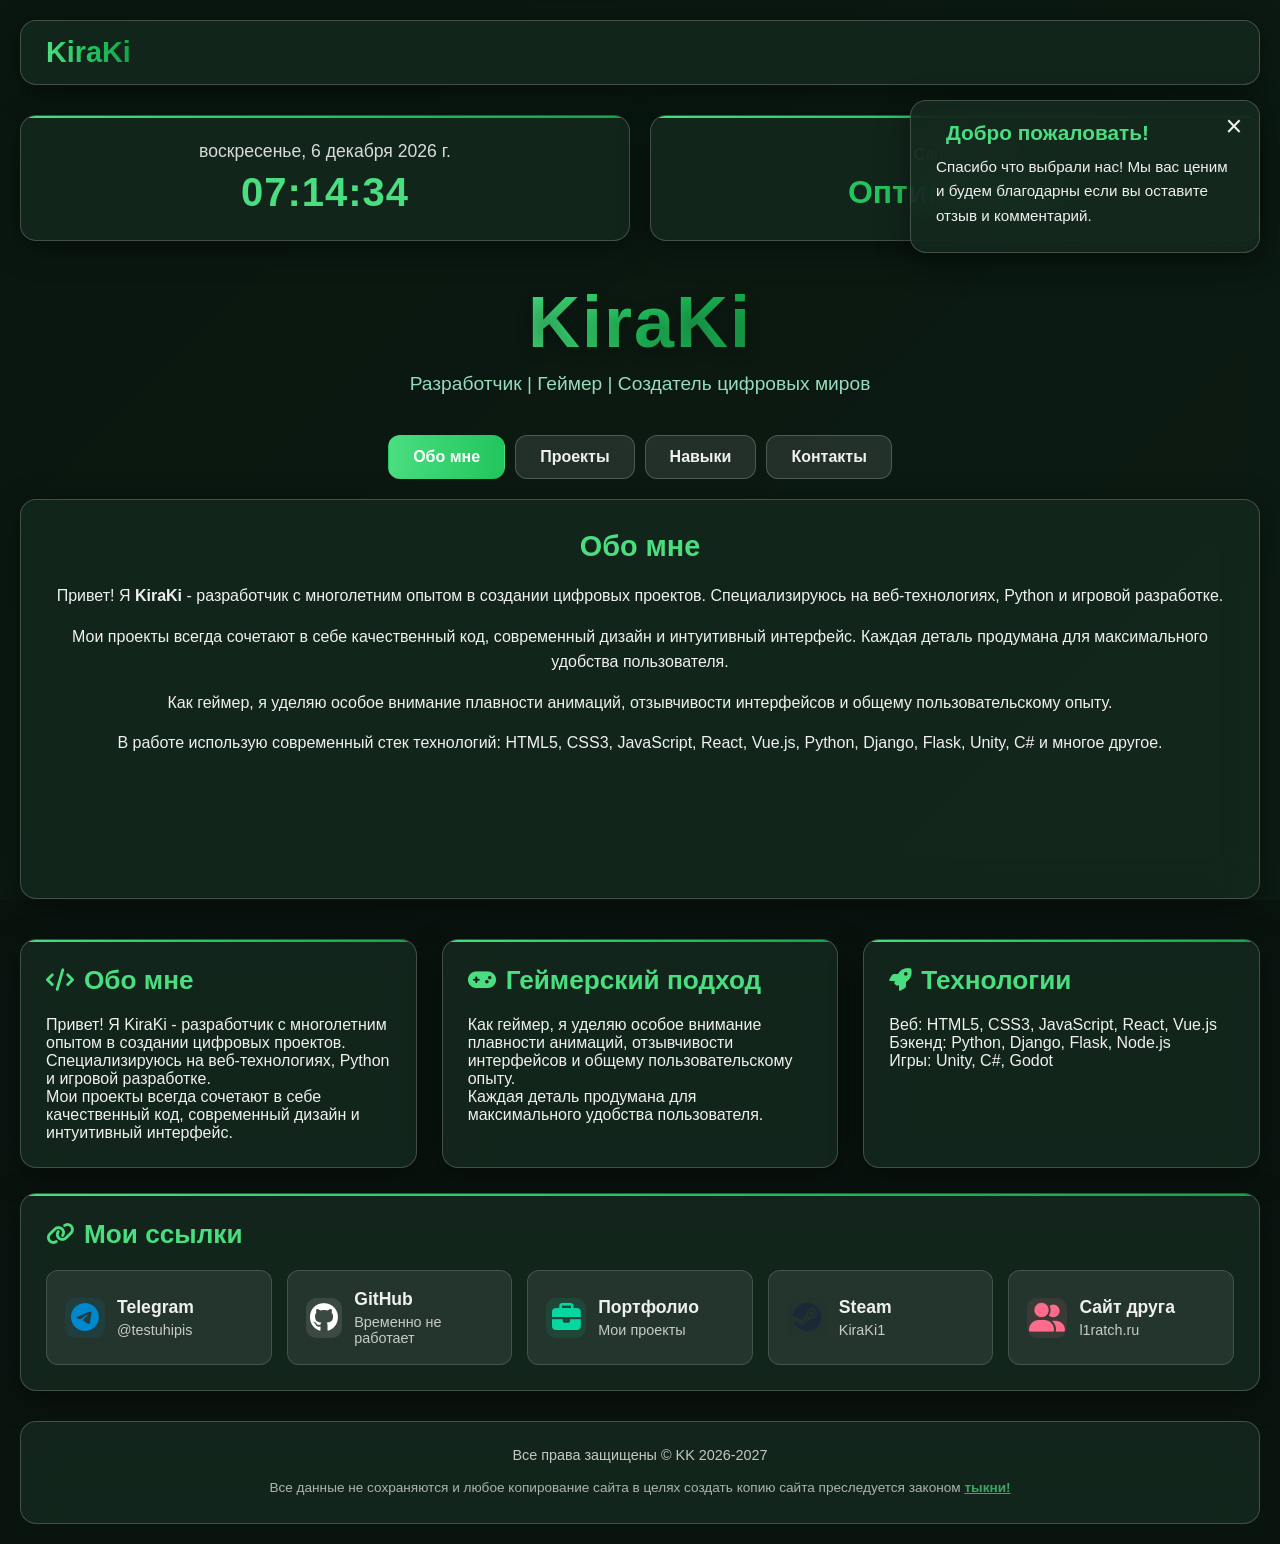
==== commit 7867cb17: "Rename index.html.html to index.html" ====
--- a/index.html
+++ b/index.html
@@ -9,48 +9,19 @@
     <style>
         /* Основные стили */
         :root {
-            --primary-hue: 220;
+            --primary-hue: 160;
             --saturation: 70%;
             --lightness: 50%;
             --text-color: #f0f0f0;
-            --bg-color: rgba(20, 20, 30, 0.9);
-            --panel-color: rgba(40, 40, 60, 0.7);
+            --bg-color: rgba(10, 20, 15, 0.95);
+            --panel-color: rgba(20, 40, 30, 0.85);
             --border-color: rgba(255, 255, 255, 0.15);
-            --shadow: 0 8px 32px rgba(0, 0, 0, 0.3);
+            --shadow: 0 8px 32px rgba(0, 0, 0, 0.4);
             --transition: all 0.3s ease;
             --border-radius: 16px;
             --glass-bg: linear-gradient(135deg, rgba(255, 255, 255, 0.1), rgba(255, 255, 255, 0.05));
-            --animations-enabled: 1;
-            --glass-effect: 1;
-            --gradient-bg: 1;
-        }
-
-        .light-theme {
-            --text-color: #222;
-            --bg-color: rgba(240, 245, 255, 0.95);
-            --panel-color: rgba(255, 255, 255, 0.85);
-            --border-color: rgba(0, 0, 0, 0.1);
-            --shadow: 0 8px 32px rgba(0, 0, 0, 0.1);
-            --glass-bg: linear-gradient(135deg, rgba(255, 255, 255, 0.9), rgba(255, 255, 255, 0.8));
-        }
-
-        .no-animations * {
-            animation: none !important;
-            transition: none !important;
-        }
-
-        .no-glass-effect .widget,
-        .no-glass-effect .navbar,
-        .no-glass-effect .footer,
-        .no-glass-effect .welcome-message {
-            backdrop-filter: none !important;
-            -webkit-backdrop-filter: none !important;
-            background: var(--panel-color) !important;
-        }
-
-        .no-gradient-bg .rgb-gradient-bg {
-            animation: none !important;
-            opacity: 0.3 !important;
+            --hover-border-color: rgba(255, 255, 255, 0.8);
+            --hover-glow: 0 0 20px rgba(255, 255, 255, 0.3);
         }
 
         * {
@@ -61,7 +32,7 @@
         }
 
         body {
-            background-color: #0a0a14;
+            background-color: #0a140f;
             color: var(--text-color);
             min-height: 100vh;
             background-attachment: fixed;
@@ -77,17 +48,17 @@
             width: 100%;
             height: 100%;
             background: linear-gradient(
-                45deg,
-                hsl(calc(var(--primary-hue) + 0), var(--saturation), 15%) 0%,
-                hsl(calc(var(--primary-hue) + 60), var(--saturation), 15%) 25%,
-                hsl(calc(var(--primary-hue) + 120), var(--saturation), 15%) 50%,
-                hsl(calc(var(--primary-hue) + 180), var(--saturation), 15%) 75%,
-                hsl(calc(var(--primary-hue) + 240), var(--saturation), 15%) 100%
+                135deg,
+                rgba(10, 30, 20, 0.9) 0%,
+                rgba(20, 50, 35, 0.9) 25%,
+                rgba(30, 70, 50, 0.9) 50%,
+                rgba(20, 50, 35, 0.9) 75%,
+                rgba(10, 30, 20, 0.9) 100%
             );
             background-size: 400% 400%;
-            animation: rgbFlow 15s ease infinite;
+            animation: rgbFlow 20s ease infinite;
             z-index: -2;
-            opacity: 0.7;
+            opacity: 1;
         }
 
         .glass-overlay {
@@ -96,14 +67,10 @@
             left: 0;
             width: 100%;
             height: 100%;
-            backdrop-filter: blur(10px);
-            -webkit-backdrop-filter: blur(10px);
-            background: rgba(10, 10, 20, 0.6);
+            backdrop-filter: blur(15px);
+            -webkit-backdrop-filter: blur(15px);
+            background: rgba(10, 20, 15, 0.7);
             z-index: -1;
-        }
-
-        .light-theme .glass-overlay {
-            background: rgba(240, 245, 255, 0.7);
         }
 
         .container {
@@ -114,30 +81,25 @@
             z-index: 1;
         }
 
-        /* Приветственное сообщение */
+        /* Приветственное сообщение - справа */
         .welcome-message {
             position: fixed;
             top: 100px;
-            left: 50%;
-            transform: translateX(-50%);
+            right: 20px;
             background: var(--panel-color);
             backdrop-filter: blur(20px);
             -webkit-backdrop-filter: blur(20px);
             border-radius: var(--border-radius);
-            padding: 25px 30px;
+            padding: 20px 25px;
             box-shadow: var(--shadow);
             border: 1px solid rgba(255, 255, 255, 0.2);
             z-index: 1000;
-            animation: slideDown 0.5s ease;
-            max-width: 500px;
-            width: 90%;
-            display: flex;
-            align-items: flex-start;
-            gap: 20px;
-        }
-
-        .welcome-content {
-            flex: 1;
+            animation: slideRight 0.5s ease;
+            max-width: 350px;
+            width: auto;
+            display: none;
+            flex-direction: column;
+            gap: 15px;
         }
 
         .welcome-content h3 {
@@ -145,30 +107,18 @@
             align-items: center;
             gap: 10px;
             margin-bottom: 10px;
-            font-size: 1.4rem;
-            background: linear-gradient(
-                90deg,
-                hsl(calc(var(--primary-hue) + 0), var(--saturation), 65%),
-                hsl(calc(var(--primary-hue) + 60), var(--saturation), 65%)
-            );
-            -webkit-background-clip: text;
-            background-clip: text;
-            color: transparent;
+            font-size: 1.3rem;
+            color: #4ade80;
         }
 
         .welcome-content p {
             line-height: 1.6;
-            margin-bottom: 15px;
-            font-size: 1rem;
+            font-size: 0.95rem;
         }
 
         .timer-bar {
             height: 4px;
-            background: linear-gradient(
-                90deg,
-                hsl(calc(var(--primary-hue) + 120), var(--saturation), 65%),
-                hsl(calc(var(--primary-hue) + 180), var(--saturation), 65%)
-            );
+            background: linear-gradient(90deg, #4ade80, #22c55e);
             border-radius: 2px;
             width: 100%;
             animation: timerCountdown 10s linear forwards;
@@ -189,10 +139,83 @@
             align-items: center;
             justify-content: center;
             border-radius: 50%;
+            position: absolute;
+            top: 10px;
+            right: 10px;
         }
 
         .close-welcome:hover {
             background: rgba(255, 255, 255, 0.1);
+            transform: rotate(90deg);
+        }
+
+        /* Сообщение о разработке */
+        .dev-message {
+            position: fixed;
+            bottom: 20px;
+            left: 50%;
+            transform: translateX(-50%);
+            background: var(--panel-color);
+            backdrop-filter: blur(20px);
+            -webkit-backdrop-filter: blur(20px);
+            border-radius: var(--border-radius);
+            padding: 15px 20px;
+            box-shadow: var(--shadow);
+            border: 1px solid rgba(255, 255, 255, 0.2);
+            z-index: 1000;
+            animation: slideUp 0.5s ease;
+            max-width: 600px;
+            width: 90%;
+            text-align: center;
+            display: none;
+        }
+
+        .dev-content h4 {
+            color: #4ade80;
+            margin-bottom: 8px;
+            font-size: 1.1rem;
+        }
+
+        .dev-content p {
+            line-height: 1.5;
+            font-size: 0.9rem;
+            margin-bottom: 5px;
+        }
+
+        .telegram-link {
+            color: #4ade80;
+            text-decoration: none;
+            font-weight: 600;
+            transition: var(--transition);
+        }
+
+        .telegram-link:hover {
+            color: #22c55e;
+            text-decoration: underline;
+        }
+
+        .dev-timer-bar {
+            height: 3px;
+            background: linear-gradient(90deg, #4ade80, #22c55e);
+            border-radius: 2px;
+            width: 100%;
+            animation: timerCountdown 10s linear forwards;
+            margin-top: 10px;
+        }
+
+        .close-dev {
+            background: none;
+            border: none;
+            color: var(--text-color);
+            font-size: 1.5rem;
+            cursor: pointer;
+            transition: var(--transition);
+            position: absolute;
+            top: 5px;
+            right: 10px;
+        }
+
+        .close-dev:hover {
             transform: rotate(90deg);
         }
 
@@ -210,24 +233,22 @@
             box-shadow: var(--shadow);
             border: 1px solid rgba(255, 255, 255, 0.2);
             animation: fadeIn 1s ease;
+            position: relative;
+            transition: var(--transition);
+        }
+
+        .navbar:hover {
+            border-color: var(--hover-border-color);
+            box-shadow: var(--hover-glow);
         }
 
         .logo {
             font-size: 1.8rem;
             font-weight: 700;
-            background: linear-gradient(
-                90deg,
-                hsl(calc(var(--primary-hue) + 0), var(--saturation), 65%),
-                hsl(calc(var(--primary-hue) + 60), var(--saturation), 65%),
-                hsl(calc(var(--primary-hue) + 120), var(--saturation), 65%),
-                hsl(calc(var(--primary-hue) + 180), var(--saturation), 65%),
-                hsl(calc(var(--primary-hue) + 240), var(--saturation), 65%)
-            );
+            background: linear-gradient(90deg, #4ade80, #22c55e, #16a34a);
             -webkit-background-clip: text;
             background-clip: text;
             color: transparent;
-            background-size: 300% 300%;
-            animation: gradient 6s ease infinite;
             cursor: pointer;
             transition: var(--transition);
         }
@@ -236,38 +257,19 @@
             transform: scale(1.05);
         }
 
-        .settings-panel {
-            display: flex;
-            align-items: center;
-            gap: 15px;
-        }
-
-        .settings-btn {
-            background: var(--glass-bg);
-            border: 1px solid rgba(255, 255, 255, 0.2);
-            border-radius: 50%;
-            width: 50px;
-            height: 50px;
-            display: flex;
-            align-items: center;
-            justify-content: center;
-            cursor: pointer;
-            transition: var(--transition);
-            font-size: 1.3rem;
-        }
-
-        .settings-btn:hover {
-            transform: rotate(30deg);
-            box-shadow: 0 5px 15px rgba(0, 0, 0, 0.3);
-        }
-
-        /* Верхние виджеты в строку (3 штуки) */
+        /* Верхние виджеты в строку (2 штуки) */
         .top-widgets {
             display: grid;
-            grid-template-columns: repeat(3, 1fr);
+            grid-template-columns: repeat(2, 1fr);
             gap: 20px;
             margin-bottom: 30px;
             animation: slideDown 1s ease;
+        }
+
+        @media (max-width: 768px) {
+            .top-widgets {
+                grid-template-columns: 1fr;
+            }
         }
 
         .widget {
@@ -290,19 +292,32 @@
             left: 0;
             right: 0;
             height: 2px;
-            background: linear-gradient(
-                90deg,
-                hsl(calc(var(--primary-hue) + 0), var(--saturation), 65%),
-                hsl(calc(var(--primary-hue) + 60), var(--saturation), 65%),
-                hsl(calc(var(--primary-hue) + 120), var(--saturation), 65%)
-            );
-            background-size: 300% 100%;
-            animation: gradient 6s ease infinite;
+            background: linear-gradient(90deg, #4ade80, #22c55e, #16a34a);
+        }
+
+        .widget::after {
+            content: '';
+            position: absolute;
+            top: -2px;
+            left: -2px;
+            right: -2px;
+            bottom: -2px;
+            border-radius: calc(var(--border-radius) + 4px);
+            border: 2px solid transparent;
+            z-index: -1;
+            opacity: 0;
+            transition: opacity 0.3s ease;
+        }
+
+        .widget:hover::after {
+            opacity: 1;
+            border-color: var(--hover-border-color);
+            box-shadow: var(--hover-glow);
         }
 
         .widget:hover {
             transform: translateY(-5px);
-            box-shadow: 0 12px 40px rgba(0, 0, 0, 0.4);
+            box-shadow: var(--shadow), 0 12px 40px rgba(0, 0, 0, 0.5);
             border-color: rgba(255, 255, 255, 0.3);
         }
 
@@ -319,14 +334,7 @@
         .time {
             font-size: 2.5rem;
             font-weight: 700;
-            background: linear-gradient(
-                90deg,
-                hsl(calc(var(--primary-hue) + 0), var(--saturation), 65%),
-                hsl(calc(var(--primary-hue) + 60), var(--saturation), 65%)
-            );
-            -webkit-background-clip: text;
-            background-clip: text;
-            color: transparent;
+            color: #4ade80;
             letter-spacing: 1px;
         }
 
@@ -340,81 +348,11 @@
         .word-of-day {
             font-size: 2rem;
             font-weight: 700;
-            background: linear-gradient(
-                90deg,
-                hsl(calc(var(--primary-hue) + 120), var(--saturation), 65%),
-                hsl(calc(var(--primary-hue) + 180), var(--saturation), 65%)
-            );
-            -webkit-background-clip: text;
-            background-clip: text;
-            color: transparent;
+            color: #22c55e;
             margin-top: 10px;
         }
 
-        /* Виджет посетителей */
-        .visitor-widget {
-            display: flex;
-            flex-direction: column;
-        }
-
-        .visitor-stat {
-            display: flex;
-            align-items: center;
-            gap: 15px;
-            margin-bottom: 20px;
-        }
-
-        .visitor-stat i {
-            font-size: 2.5rem;
-            background: linear-gradient(
-                90deg,
-                hsl(calc(var(--primary-hue) + 240), var(--saturation), 65%),
-                hsl(calc(var(--primary-hue) + 300), var(--saturation), 65%)
-            );
-            -webkit-background-clip: text;
-            background-clip: text;
-            color: transparent;
-        }
-
-        .visitor-count {
-            font-size: 2.2rem;
-            font-weight: 700;
-            background: linear-gradient(
-                90deg,
-                hsl(calc(var(--primary-hue) + 240), var(--saturation), 65%),
-                hsl(calc(var(--primary-hue) + 300), var(--saturation), 65%)
-            );
-            -webkit-background-clip: text;
-            background-clip: text;
-            color: transparent;
-        }
-
-        .visitor-label {
-            font-size: 0.9rem;
-            opacity: 0.8;
-        }
-
-        .visitor-chart {
-            display: flex;
-            align-items: flex-end;
-            justify-content: space-between;
-            height: 60px;
-            gap: 5px;
-        }
-
-        .chart-bar {
-            flex: 1;
-            background: linear-gradient(
-                to top,
-                hsl(calc(var(--primary-hue) + 180), var(--saturation), 65%),
-                hsl(calc(var(--primary-hue) + 240), var(--saturation), 65%)
-            );
-            border-radius: 4px 4px 0 0;
-            min-width: 8px;
-            animation: chartGrow 1s ease-out;
-        }
-
-        /* Основное содержимое */
+        /* Основное содержимое с вкладками */
         .main-content {
             text-align: center;
             margin-bottom: 40px;
@@ -429,28 +367,42 @@
         .nickname {
             font-size: 4.5rem;
             font-weight: 900;
-            background: linear-gradient(
-                90deg,
-                hsl(calc(var(--primary-hue) + 0), var(--saturation), 65%),
-                hsl(calc(var(--primary-hue) + 60), var(--saturation), 65%),
-                hsl(calc(var(--primary-hue) + 120), var(--saturation), 65%),
-                hsl(calc(var(--primary-hue) + 180), var(--saturation), 65%),
-                hsl(calc(var(--primary-hue) + 240), var(--saturation), 65%)
-            );
+            background: linear-gradient(90deg, #4ade80, #22c55e, #16a34a);
             -webkit-background-clip: text;
             background-clip: text;
             color: transparent;
-            background-size: 300% 300%;
-            animation: gradient 8s ease infinite;
             letter-spacing: 2px;
             cursor: pointer;
             transition: var(--transition);
             text-shadow: 0 5px 15px rgba(0, 0, 0, 0.3);
+            position: relative;
+            display: inline-block;
+            padding: 10px 20px;
+            border-radius: 20px;
+        }
+
+        .nickname::after {
+            content: '';
+            position: absolute;
+            top: -4px;
+            left: -4px;
+            right: -4px;
+            bottom: -4px;
+            border-radius: 24px;
+            border: 2px solid transparent;
+            z-index: -1;
+            opacity: 0;
+            transition: opacity 0.3s ease;
+        }
+
+        .nickname:hover::after {
+            opacity: 1;
+            border-color: var(--hover-border-color);
+            box-shadow: var(--hover-glow);
         }
 
         .nickname:hover {
             transform: scale(1.05);
-            text-shadow: 0 8px 25px rgba(0, 0, 0, 0.4);
         }
 
         .tagline {
@@ -459,6 +411,125 @@
             max-width: 600px;
             margin: 0 auto;
             padding: 0 20px;
+            color: #a7f3d0;
+        }
+
+        /* Контейнер для вкладок */
+        .tabs-container {
+            margin-top: 40px;
+            animation: fadeIn 1s ease;
+        }
+
+        .tabs-navigation {
+            display: flex;
+            justify-content: center;
+            gap: 10px;
+            margin-bottom: 20px;
+            flex-wrap: wrap;
+        }
+
+        .tab-btn {
+            background: rgba(255, 255, 255, 0.1);
+            border: 1px solid rgba(255, 255, 255, 0.2);
+            border-radius: 12px;
+            padding: 12px 24px;
+            color: var(--text-color);
+            cursor: pointer;
+            transition: var(--transition);
+            font-weight: 600;
+            font-size: 1rem;
+            position: relative;
+            overflow: hidden;
+        }
+
+        .tab-btn::after {
+            content: '';
+            position: absolute;
+            top: -2px;
+            left: -2px;
+            right: -2px;
+            bottom: -2px;
+            border-radius: 14px;
+            border: 2px solid transparent;
+            z-index: -1;
+            opacity: 0;
+            transition: opacity 0.3s ease;
+        }
+
+        .tab-btn:hover::after {
+            opacity: 1;
+            border-color: var(--hover-border-color);
+            box-shadow: var(--hover-glow);
+        }
+
+        .tab-btn:hover {
+            transform: translateY(-2px);
+            background: rgba(255, 255, 255, 0.15);
+        }
+
+        .tab-btn.active {
+            background: linear-gradient(90deg, #4ade80, #22c55e);
+            color: white;
+            border-color: transparent;
+        }
+
+        .tab-content {
+            background: var(--panel-color);
+            backdrop-filter: blur(20px);
+            -webkit-backdrop-filter: blur(20px);
+            border-radius: var(--border-radius);
+            padding: 30px;
+            box-shadow: var(--shadow);
+            border: 1px solid rgba(255, 255, 255, 0.2);
+            min-height: 400px;
+            display: none;
+            position: relative;
+            animation: fadeIn 0.5s ease;
+        }
+
+        .tab-content::after {
+            content: '';
+            position: absolute;
+            top: -2px;
+            left: -2px;
+            right: -2px;
+            bottom: -2px;
+            border-radius: calc(var(--border-radius) + 4px);
+            border: 2px solid transparent;
+            z-index: -1;
+            opacity: 0;
+            transition: opacity 0.3s ease;
+        }
+
+        .tab-content:hover::after {
+            opacity: 1;
+            border-color: var(--hover-border-color);
+            box-shadow: var(--hover-glow);
+        }
+
+        .tab-content.active {
+            display: block;
+        }
+
+        .tab-content h3 {
+            margin-bottom: 20px;
+            font-size: 1.8rem;
+            color: #4ade80;
+        }
+
+        .tab-content p {
+            margin-bottom: 15px;
+            line-height: 1.6;
+        }
+
+        .tab-content ul {
+            margin-left: 20px;
+            margin-bottom: 20px;
+        }
+
+        .tab-content li {
+            margin-bottom: 8px;
+            line-height: 1.5;
         }
 
         /* Нижние виджеты */
@@ -469,23 +540,23 @@
             margin-bottom: 30px;
         }
 
+        @media (max-width: 768px) {
+            .bottom-widgets {
+                grid-template-columns: 1fr;
+            }
+        }
+
         .widget-title {
             display: flex;
             align-items: center;
             gap: 10px;
             margin-bottom: 20px;
             font-size: 1.4rem;
+            color: #4ade80;
         }
 
         .widget-title i {
-            background: linear-gradient(
-                90deg,
-                hsl(calc(var(--primary-hue) + 0), var(--saturation), 65%),
-                hsl(calc(var(--primary-hue) + 60), var(--saturation), 65%)
-            );
-            -webkit-background-clip: text;
-            background-clip: text;
-            color: transparent;
+            color: #4ade80;
         }
 
         /* Виджет с ссылками */
@@ -500,24 +571,58 @@
             margin-top: 10px;
         }
 
+        @media (max-width: 768px) {
+            .link-grid {
+                grid-template-columns: repeat(2, 1fr);
+            }
+        }
+
+        @media (max-width: 480px) {
+            .link-grid {
+                grid-template-columns: 1fr;
+            }
+        }
+
         .link-item {
             display: flex;
             align-items: center;
             gap: 12px;
             padding: 18px;
-            background: var(--glass-bg);
+            background: rgba(255, 255, 255, 0.08);
             border-radius: 12px;
             border: 1px solid rgba(255, 255, 255, 0.15);
             transition: var(--transition);
             cursor: pointer;
             text-decoration: none;
             color: var(--text-color);
+            position: relative;
+            overflow: hidden;
+        }
+
+        .link-item::after {
+            content: '';
+            position: absolute;
+            top: -2px;
+            left: -2px;
+            right: -2px;
+            bottom: -2px;
+            border-radius: 14px;
+            border: 2px solid transparent;
+            z-index: -1;
+            opacity: 0;
+            transition: opacity 0.3s ease;
+        }
+
+        .link-item:hover::after {
+            opacity: 1;
+            border-color: var(--hover-border-color);
+            box-shadow: var(--hover-glow);
         }
 
         .link-item:hover {
-            transform: translateX(5px);
+            transform: translateX(5px) translateY(-2px);
             border-color: rgba(255, 255, 255, 0.3);
-            background: rgba(255, 255, 255, 0.1);
+            background: rgba(255, 255, 255, 0.12);
         }
 
         .link-icon {
@@ -545,6 +650,37 @@
         .link-info p {
             font-size: 0.9rem;
             opacity: 0.8;
+        }
+
+        /* Эффект взрыва при клике */
+        .explosion-effect {
+            position: absolute;
+            top: 50%;
+            left: 50%;
+            width: 100px;
+            height: 100px;
+            background: radial-gradient(circle, rgba(255, 255, 255, 0.8) 0%, rgba(255, 255, 255, 0) 70%);
+            border-radius: 50%;
+            transform: translate(-50%, -50%) scale(0);
+            opacity: 0;
+            pointer-events: none;
+            z-index: 10;
+            animation: explode 0.6s ease-out;
+        }
+
+        @keyframes explode {
+            0% {
+                transform: translate(-50%, -50%) scale(0);
+                opacity: 1;
+            }
+            50% {
+                transform: translate(-50%, -50%) scale(1);
+                opacity: 0.8;
+            }
+            100% {
+                transform: translate(-50%, -50%) scale(1.5);
+                opacity: 0;
+            }
         }
 
         /* Футер */
@@ -557,6 +693,13 @@
             border-radius: var(--border-radius);
             margin-top: 20px;
             border: 1px solid rgba(255, 255, 255, 0.2);
+            position: relative;
+            transition: var(--transition);
+        }
+
+        .footer:hover {
+            border-color: var(--hover-border-color);
+            box-shadow: var(--hover-glow);
         }
 
         .copyright {
@@ -573,7 +716,7 @@
         }
 
         .warning-link {
-            color: hsl(calc(var(--primary-hue) + 0), var(--saturation), 65%);
+            color: #4ade80;
             cursor: pointer;
             text-decoration: underline;
             transition: var(--transition);
@@ -583,61 +726,6 @@
         .warning-link:hover {
             text-decoration: none;
             opacity: 0.9;
-        }
-
-        /* Cookie уведомление */
-        .cookie-notice {
-            position: fixed;
-            bottom: 20px;
-            left: 20px;
-            right: 20px;
-            background: var(--panel-color);
-            backdrop-filter: blur(20px);
-            -webkit-backdrop-filter: blur(20px);
-            border-radius: var(--border-radius);
-            padding: 20px 25px;
-            box-shadow: var(--shadow);
-            border: 1px solid rgba(255, 255, 255, 0.2);
-            display: none;
-            z-index: 999;
-            animation: slideUp 0.5s ease;
-        }
-
-        .cookie-content {
-            display: flex;
-            justify-content: space-between;
-            align-items: center;
-            flex-wrap: wrap;
-            gap: 15px;
-        }
-
-        .cookie-buttons {
-            display: flex;
-            gap: 10px;
-        }
-
-        .cookie-btn {
-            padding: 10px 20px;
-            border-radius: 10px;
-            border: 1px solid rgba(255, 255, 255, 0.2);
-            cursor: pointer;
-            transition: var(--transition);
-            font-weight: 600;
-        }
-
-        .accept-btn {
-            background: linear-gradient(
-                90deg,
-                hsl(calc(var(--primary-hue) + 120), var(--saturation), 65%),
-                hsl(calc(var(--primary-hue) + 180), var(--saturation), 65%)
-            );
-            color: white;
-            border: none;
-        }
-
-        .decline-btn {
-            background: rgba(255, 255, 255, 0.1);
-            color: var(--text-color);
         }
 
         /* Модальные окна */
@@ -649,11 +737,12 @@
             width: 100%;
             height: 100%;
             background-color: rgba(0, 0, 0, 0.8);
-            z-index: 1000;
+            z-index: 10000;
             align-items: center;
             justify-content: center;
             backdrop-filter: blur(10px);
             animation: fadeIn 0.3s ease;
+            padding: 20px;
         }
 
         .modal-content {
@@ -670,6 +759,26 @@
             animation: slideUp 0.5s ease;
             max-height: 80vh;
             overflow-y: auto;
+        }
+
+        .modal-content::after {
+            content: '';
+            position: absolute;
+            top: -2px;
+            left: -2px;
+            right: -2px;
+            bottom: -2px;
+            border-radius: calc(var(--border-radius) + 4px);
+            border: 2px solid transparent;
+            z-index: -1;
+            opacity: 0;
+            transition: opacity 0.3s ease;
+        }
+
+        .modal-content:hover::after {
+            opacity: 1;
+            border-color: var(--hover-border-color);
+            box-shadow: var(--hover-glow);
         }
 
         .close-modal {
@@ -688,6 +797,7 @@
             display: flex;
             align-items: center;
             justify-content: center;
+            z-index: 2;
         }
 
         .close-modal:hover {
@@ -698,315 +808,33 @@
         .modal-title {
             font-size: 2rem;
             margin-bottom: 20px;
-            background: linear-gradient(
-                90deg,
-                hsl(calc(var(--primary-hue) + 0), var(--saturation), 65%),
-                hsl(calc(var(--primary-hue) + 60), var(--saturation), 65%)
-            );
-            -webkit-background-clip: text;
-            background-clip: text;
-            color: transparent;
-        }
-
-        /* Стили для модального окна настроек */
-        .settings-content {
-            display: flex;
-            flex-direction: column;
-            gap: 25px;
-        }
-
-        .settings-section {
-            padding: 20px;
-            background: rgba(255, 255, 255, 0.05);
-            border-radius: 12px;
-            border: 1px solid rgba(255, 255, 255, 0.1);
-        }
-
-        .settings-section h3 {
-            display: flex;
+            color: #4ade80;
+        }
+
+        /* Кнопка "Наверх" */
+        .back-to-top {
+            position: fixed;
+            bottom: 30px;
+            right: 30px;
+            width: 50px;
+            height: 50px;
+            background: linear-gradient(135deg, #4ade80, #22c55e);
+            border-radius: 50%;
+            display: none;
             align-items: center;
-            gap: 10px;
-            margin-bottom: 15px;
-            font-size: 1.3rem;
-        }
-
-        .settings-section h3 i {
-            background: linear-gradient(
-                90deg,
-                hsl(calc(var(--primary-hue) + 0), var(--saturation), 65%),
-                hsl(calc(var(--primary-hue) + 60), var(--saturation), 65%)
-            );
-            -webkit-background-clip: text;
-            background-clip: text;
-            color: transparent;
-        }
-
-        /* Цветовые пресеты */
-        .color-presets {
-            display: grid;
-            grid-template-columns: repeat(auto-fit, minmax(120px, 1fr));
-            gap: 12px;
-            margin-bottom: 20px;
-        }
-
-        .color-preset {
-            position: relative;
-            height: 100px;
-            border-radius: 12px;
+            justify-content: center;
+            color: white;
+            font-size: 1.5rem;
             cursor: pointer;
-            border: 2px solid rgba(255, 255, 255, 0.3);
-            transition: all 0.3s ease;
-            overflow: hidden;
-            display: flex;
-            align-items: flex-end;
-            padding: 10px;
-        }
-
-        .color-preset:hover {
-            transform: translateY(-3px);
-            border-color: rgba(255, 255, 255, 0.5);
-            box-shadow: 0 5px 15px rgba(0, 0, 0, 0.3);
-        }
-
-        .color-preset.active {
-            border-color: hsl(calc(var(--primary-hue) + 0), var(--saturation), 65%);
-            border-width: 3px;
-            box-shadow: 0 0 0 3px rgba(255, 255, 255, 0.1);
-        }
-
-        .preset-label {
-            background: rgba(0, 0, 0, 0.7);
-            color: white;
-            padding: 5px 10px;
-            border-radius: 6px;
-            font-size: 0.9rem;
-            font-weight: 600;
-            backdrop-filter: blur(5px);
-        }
-
-        .preset-blue { background: linear-gradient(135deg, #4a6fa5, #118ab2); }
-        .preset-purple { background: linear-gradient(135deg, #6d5ac9, #9d4edd); }
-        .preset-green { background: linear-gradient(135deg, #06d6a0, #2a9d8f); }
-        .preset-red { background: linear-gradient(135deg, #ff6b8b, #ef476f); }
-        .preset-orange { background: linear-gradient(135deg, #ffd166, #fb8500); }
-
-        .color-picker-container {
-            display: flex;
-            align-items: center;
-            gap: 15px;
-            margin-top: 15px;
-        }
-
-        .color-picker-container label {
-            font-weight: 600;
-        }
-
-        #colorPicker {
-            width: 60px;
-            height: 60px;
-            border-radius: 50%;
-            border: 3px solid rgba(255, 255, 255, 0.3);
-            cursor: pointer;
-            background: transparent;
-        }
-
-        /* Языковые опции */
-        .language-options {
-            display: flex;
-            gap: 10px;
-            flex-wrap: wrap;
-        }
-
-        .language-option {
-            flex: 1;
-            min-width: 120px;
-            padding: 15px;
-            background: rgba(255, 255, 255, 0.1);
-            border: 1px solid rgba(255, 255, 255, 0.2);
-            border-radius: 10px;
-            cursor: pointer;
-            transition: all 0.3s ease;
-            display: flex;
-            align-items: center;
-            gap: 10px;
-            font-weight: 600;
-        }
-
-        .language-option:hover {
-            background: rgba(255, 255, 255, 0.15);
-            transform: translateY(-2px);
-        }
-
-        .language-option.active {
-            background: linear-gradient(
-                90deg,
-                hsl(calc(var(--primary-hue) + 120), var(--saturation), 65%),
-                hsl(calc(var(--primary-hue) + 180), var(--saturation), 65%)
-            );
-            border-color: transparent;
-            color: white;
-        }
-
-        .language-option .flag {
-            font-size: 1.5rem;
-        }
-
-        /* Опции темы */
-        .theme-options {
-            display: flex;
-            gap: 10px;
-            flex-wrap: wrap;
-        }
-
-        .theme-option {
-            flex: 1;
-            min-width: 120px;
-            padding: 15px;
-            background: rgba(255, 255, 255, 0.1);
-            border: 1px solid rgba(255, 255, 255, 0.2);
-            border-radius: 10px;
-            cursor: pointer;
-            transition: all 0.3s ease;
-            display: flex;
-            align-items: center;
-            gap: 10px;
-            font-weight: 600;
-        }
-
-        .theme-option:hover {
-            background: rgba(255, 255, 255, 0.15);
-            transform: translateY(-2px);
-        }
-
-        .theme-option.active {
-            background: linear-gradient(
-                90deg,
-                hsl(calc(var(--primary-hue) + 60), var(--saturation), 65%),
-                hsl(calc(var(--primary-hue) + 120), var(--saturation), 65%)
-            );
-            border-color: transparent;
-            color: white;
-        }
-
-        .theme-option i {
-            font-size: 1.2rem;
-        }
-
-        /* Дополнительные настройки */
-        .additional-settings {
-            display: flex;
-            flex-direction: column;
-            gap: 15px;
-        }
-
-        .switch {
-            display: flex;
-            align-items: center;
-            gap: 15px;
-            cursor: pointer;
-        }
-
-        .switch input {
-            display: none;
-        }
-
-        .slider {
-            position: relative;
-            width: 60px;
-            height: 30px;
-            background: rgba(255, 255, 255, 0.1);
-            border-radius: 30px;
-            transition: all 0.3s ease;
-        }
-
-        .slider:before {
-            content: '';
-            position: absolute;
-            width: 26px;
-            height: 26px;
-            border-radius: 50%;
-            background: white;
-            top: 2px;
-            left: 2px;
-            transition: all 0.3s ease;
-        }
-
-        .switch input:checked + .slider {
-            background: linear-gradient(
-                90deg,
-                hsl(calc(var(--primary-hue) + 120), var(--saturation), 65%),
-                hsl(calc(var(--primary-hue) + 180), var(--saturation), 65%)
-            );
-        }
-
-        .switch input:checked + .slider:before {
-            transform: translateX(30px);
-        }
-
-        .switch-label {
-            font-weight: 600;
-            flex: 1;
-        }
-
-        /* Кнопки настроек */
-        .settings-buttons {
-            display: flex;
-            gap: 15px;
-            justify-content: flex-end;
-            margin-top: 20px;
-            flex-wrap: wrap;
-        }
-
-        .btn {
-            padding: 12px 24px;
-            border-radius: 10px;
+            transition: var(--transition);
+            z-index: 100;
+            box-shadow: var(--shadow);
             border: none;
-            cursor: pointer;
-            font-weight: 600;
-            transition: all 0.3s ease;
-            font-size: 1rem;
-        }
-
-        .btn-primary {
-            background: linear-gradient(
-                90deg,
-                hsl(calc(var(--primary-hue) + 0), var(--saturation), 65%),
-                hsl(calc(var(--primary-hue) + 60), var(--saturation), 65%)
-            );
-            color: white;
-        }
-
-        .btn-secondary {
-            background: rgba(255, 255, 255, 0.1);
-            color: var(--text-color);
-            border: 1px solid rgba(255, 255, 255, 0.2);
-        }
-
-        .btn-outline {
-            background: transparent;
-            color: var(--text-color);
-            border: 1px solid rgba(255, 255, 255, 0.2);
-        }
-
-        .btn:hover {
-            transform: translateY(-2px);
-            box-shadow: 0 5px 15px rgba(0, 0, 0, 0.3);
-        }
-
-        .btn-primary:hover {
-            background: linear-gradient(
-                90deg,
-                hsl(calc(var(--primary-hue) + 60), var(--saturation), 65%),
-                hsl(calc(var(--primary-hue) + 120), var(--saturation), 65%)
-            );
-        }
-
-        .btn-secondary:hover {
-            background: rgba(255, 255, 255, 0.15);
-        }
-
-        .btn-outline:hover {
-            background: rgba(255, 255, 255, 0.05);
+        }
+
+        .back-to-top:hover {
+            transform: translateY(-5px);
+            box-shadow: 0 0 20px rgba(74, 222, 128, 0.5);
         }
 
         /* Анимации */
@@ -1016,19 +844,18 @@
         }
 
         @keyframes slideDown {
-            from { transform: translateY(-100px) translateX(-50%); opacity: 0; }
+            from { transform: translateY(-100px); opacity: 0; }
+            to { transform: translateY(0); opacity: 1; }
+        }
+
+        @keyframes slideRight {
+            from { transform: translateX(100px); opacity: 0; }
+            to { transform: translateX(0); opacity: 1; }
+        }
+
+        @keyframes slideUp {
+            from { transform: translateY(50px) translateX(-50%); opacity: 0; }
             to { transform: translateY(0) translateX(-50%); opacity: 1; }
-        }
-
-        @keyframes slideUp {
-            from { transform: translateY(50px); opacity: 0; }
-            to { transform: translateY(0); opacity: 1; }
-        }
-
-        @keyframes gradient {
-            0% { background-position: 0% 50%; }
-            50% { background-position: 100% 50%; }
-            100% { background-position: 0% 50%; }
         }
 
         @keyframes rgbFlow {
@@ -1048,11 +875,6 @@
             to { width: 0%; }
         }
 
-        @keyframes chartGrow {
-            from { height: 0%; }
-            to { height: 100%; }
-        }
-
         /* Адаптивность */
         @media (max-width: 1100px) {
             .top-widgets {
@@ -1083,60 +905,113 @@
                 padding: 20px;
             }
             
-            .settings-panel {
-                flex-wrap: wrap;
-                justify-content: center;
-            }
-            
-            .cookie-content {
+            .welcome-message {
+                position: relative;
+                top: auto;
+                right: auto;
+                max-width: 100%;
+                margin-bottom: 20px;
+                animation: slideDown 0.5s ease;
+            }
+            
+            .dev-message {
+                position: fixed;
+                bottom: 20px;
+                left: 50%;
+                transform: translateX(-50%);
+                width: 90%;
+            }
+            
+            .tabs-navigation {
                 flex-direction: column;
+                align-items: stretch;
+            }
+            
+            .tab-btn {
+                width: 100%;
                 text-align: center;
             }
             
-            .welcome-message {
-                top: 80px;
+            .tab-content {
+                padding: 20px;
+                min-height: 300px;
+            }
+            
+            .back-to-top {
+                bottom: 20px;
+                right: 20px;
+                width: 40px;
+                height: 40px;
+                font-size: 1.2rem;
+            }
+        }
+
+        @media (max-width: 480px) {
+            .nickname {
+                font-size: 2.2rem;
+                padding: 8px 16px;
+            }
+            
+            .tagline {
+                font-size: 1rem;
+            }
+            
+            .time {
+                font-size: 2rem;
+            }
+            
+            .word-of-day {
+                font-size: 1.5rem;
+            }
+            
+            .widget {
+                padding: 20px;
+            }
+            
+            .modal-content {
+                padding: 20px;
                 width: 95%;
-                padding: 20px;
-            }
-            
-            .welcome-content h3 {
-                font-size: 1.2rem;
-            }
-            
-            .settings-buttons {
-                justify-content: center;
+            }
+            
+            .modal-title {
+                font-size: 1.5rem;
             }
         }
     </style>
 </head>
 <body>
-    <!-- RGB градиентный фон -->
+    <!-- Градиентный фон -->
     <div class="rgb-gradient-bg"></div>
     <div class="glass-overlay"></div>
 
-    <!-- Приветственное сообщение -->
+    <!-- Приветственное сообщение (справа) -->
     <div class="welcome-message" id="welcomeMessage">
+        <button class="close-welcome" id="closeWelcome">&times;</button>
         <div class="welcome-content">
             <h3><i class="fas fa-hand-wave"></i> Добро пожаловать!</h3>
             <p>Спасибо что выбрали нас! Мы вас ценим и будем благодарны если вы оставите отзыв и комментарий.</p>
             <div class="timer-bar" id="timerBar"></div>
         </div>
-        <button class="close-welcome" id="closeWelcome">&times;</button>
+    </div>
+
+    <!-- Сообщение о разработке (снизу) -->
+    <div class="dev-message" id="devMessage">
+        <button class="close-dev" id="closeDev">&times;</button>
+        <div class="dev-content">
+            <h4><i class="fas fa-tools"></i> Сайт в разработке</h4>
+            <p>Если что-то не работает, напишите нам в Telegram:</p>
+            <p><a href="https://t.me/+79266243659" target="_blank" class="telegram-link">+7 (926) 624-36-59</a></p>
+            <div class="dev-timer-bar" id="devTimerBar"></div>
+        </div>
     </div>
 
     <div class="container">
         <!-- Навигация -->
         <nav class="navbar">
             <div class="logo" id="logo">KiraKi</div>
-            <div class="settings-panel">
-                <!-- Кнопка настроек -->
-                <div class="settings-btn" id="settingsBtn">
-                    <i class="fas fa-cog"></i>
-                </div>
-            </div>
         </nav>
 
-        <!-- Верхние виджеты (3 в строку) -->
+        <!-- Верхние виджеты (2 в строку) -->
         <div class="top-widgets">
             <div class="widget time-widget">
                 <div class="date" id="currentDate">Загрузка...</div>
@@ -1147,25 +1022,6 @@
                 <div>Слово дня:</div>
                 <div class="word-of-day" id="wordOfDay">Креативность</div>
             </div>
-            
-            <div class="widget visitor-widget">
-                <div class="visitor-stat">
-                    <i class="fas fa-users"></i>
-                    <div>
-                        <div class="visitor-count">0</div>
-                        <div class="visitor-label">Посетителей сегодня</div>
-                    </div>
-                </div>
-                <div class="visitor-chart">
-                    <div class="chart-bar" style="height: 70%"></div>
-                    <div class="chart-bar" style="height: 90%"></div>
-                    <div class="chart-bar" style="height: 60%"></div>
-                    <div class="chart-bar" style="height: 80%"></div>
-                    <div class="chart-bar" style="height: 50%"></div>
-                    <div class="chart-bar" style="height: 95%"></div>
-                    <div class="chart-bar" style="height: 40%"></div>
-                </div>
-            </div>
         </div>
 
         <!-- Основное содержимое -->
@@ -1173,6 +1029,52 @@
             <div class="nickname-container">
                 <div class="nickname" id="nickname">KiraKi</div>
                 <div class="tagline" id="tagline">Разработчик | Геймер | Создатель цифровых миров</div>
+            </div>
+            
+            <!-- Вкладки -->
+            <div class="tabs-container" id="tabsContainer">
+                <div class="tabs-navigation">
+                    <button class="tab-btn active" data-tab="about">Обо мне</button>
+                    <button class="tab-btn" data-tab="projects">Проекты</button>
+                    <button class="tab-btn" data-tab="skills">Навыки</button>
+                    <button class="tab-btn" data-tab="contact">Контакты</button>
+                </div>
+                
+                <div class="tab-content active" id="aboutTab">
+                    <h3>Обо мне</h3>
+                    <p>Привет! Я <strong>KiraKi</strong> - разработчик с многолетним опытом в создании цифровых проектов. Специализируюсь на веб-технологиях, Python и игровой разработке.</p>
+                    <p>Мои проекты всегда сочетают в себе качественный код, современный дизайн и интуитивный интерфейс. Каждая деталь продумана для максимального удобства пользователя.</p>
+                    <p>Как геймер, я уделяю особое внимание плавности анимаций, отзывчивости интерфейсов и общему пользовательскому опыту.</p>
+                    <p>В работе использую современный стек технологий: HTML5, CSS3, JavaScript, React, Vue.js, Python, Django, Flask, Unity, C# и многое другое.</p>
+                </div>
+                
+                <div class="tab-content" id="projectsTab">
+                    <h3>Мои проекты</h3>
+                    <p><strong>1. Веб-портфолио KiraKi:</strong> Современный адаптивный сайт с кастомными настройками и анимациями.</p>
+                    <p><strong>2. Игра "Pixel Adventure":</strong> 2D платформер на Unity с уникальной механикой и пиксельной графикой.</p>
+                    <p><strong>3. Telegram бот "Assistant":</strong> Многофункциональный бот с интеграцией различных API.</p>
+                    <p><strong>4. Веб-приложение "Task Manager":</strong> Приложение для управления задачами с реальным временем и уведомлениями.</p>
+                    <p><strong>5. Библиотека компонентов React:</strong> Набор переиспользуемых UI компонентов с документацией.</p>
+                </div>
+                
+                <div class="tab-content" id="skillsTab">
+                    <h3>Мои навыки</h3>
+                    <p><strong>Frontend:</strong> HTML5, CSS3, JavaScript, React, Vue.js, SASS, Webpack</p>
+                    <p><strong>Backend:</strong> Python, Django, Flask, Node.js, Express.js, REST API</p>
+                    <p><strong>Базы данных:</strong> PostgreSQL, MySQL, MongoDB, Redis</p>
+                    <p><strong>Игровая разработка:</strong> Unity, C#, Godot, GDScript</p>
+                    <p><strong>Дизайн:</strong> Figma, Adobe XD, Photoshop, UI/UX принципы</p>
+                    <p><strong>Другое:</strong> Git, Docker, CI/CD, AWS, WebSockets</p>
+                </div>
+                
+                <div class="tab-content" id="contactTab">
+                    <h3>Связь со мной</h3>
+                    <p>Вы можете связаться со мной через следующие каналы:</p>
+                    <p><strong>Telegram:</strong> @testuhipis - для быстрой связи и обсуждения проектов</p>
+                    <p><strong>Email:</strong> kiraki.dev@example.com - для формальных запросов</p>
+                    <p><strong>Discord:</strong> KiraKi#1234 - для игровых и неформальных бесед</p>
+                    <p>Обычно я отвечаю в течение 24 часов. Для срочных вопросов лучше использовать Telegram.</p>
+                </div>
             </div>
         </div>
 
@@ -1213,7 +1115,7 @@
                     <h3>Мои ссылки</h3>
                 </div>
                 <div class="link-grid">
-                    <a href="https://t.me/testuhipis" target="_blank" class="link-item tg">
+                    <a href="https://t.me/testuhipis" target="_blank" class="link-item tg" data-link-name="Telegram">
                         <div class="link-icon">
                             <i class="fab fa-telegram"></i>
                         </div>
@@ -1222,16 +1124,16 @@
                             <p>@testuhipis</p>
                         </div>
                     </a>
-                    <a href="https://github.com/somp1k3/smp3" target="_blank" class="link-item github">
+                    <a href="javascript:void(0)" class="link-item github" data-link-name="GitHub">
                         <div class="link-icon">
                             <i class="fab fa-github"></i>
                         </div>
                         <div class="link-info">
                             <h4>GitHub</h4>
-                            <p>somp1k3/smp3</p>
+                            <p>Временно не работает</p>
                         </div>
                     </a>
-                    <a href="https://somp1k3.github.io/smp3/pr/" target="_blank" class="link-item portfolio">
+                    <a href="https://somp1k3.github.io/smp3/pr/" target="_blank" class="link-item portfolio" data-link-name="Портфолио">
                         <div class="link-icon">
                             <i class="fas fa-briefcase"></i>
                         </div>
@@ -1240,7 +1142,7 @@
                             <p>Мои проекты</p>
                         </div>
                     </a>
-                    <a href="https://steamcommunity.com/id/KiraKi1/" target="_blank" class="link-item steam">
+                    <a href="https://steamcommunity.com/id/KiraKi1/" target="_blank" class="link-item steam" data-link-name="Steam">
                         <div class="link-icon">
                             <i class="fab fa-steam"></i>
                         </div>
@@ -1249,7 +1151,7 @@
                             <p>KiraKi1</p>
                         </div>
                     </a>
-                    <a href="https://l1ratch.ru/" target="_blank" class="link-item friend">
+                    <a href="https://l1ratch.ru/" target="_blank" class="link-item friend" data-link-name="Сайт друга">
                         <div class="link-icon">
                             <i class="fas fa-user-friends"></i>
                         </div>
@@ -1264,123 +1166,13 @@
 
         <!-- Футер -->
         <footer class="footer">
-            <div class="copyright">
-                Все права защищены © KK 2025-2026/7/8/9/30.
+            <div class="copyright" id="copyright">
+                <!-- Автоматически обновится через JavaScript -->
             </div>
             <div class="warning" id="warningText">
                 Все данные не сохраняются и любое копирование сайта в целях создать копию сайта преследуется законом <span class="warning-link" id="warningLink">тыкни!</span>
             </div>
         </footer>
-    </div>
-
-    <!-- Модальное окно настроек -->
-    <div class="modal" id="settingsModal">
-        <div class="modal-content">
-            <button class="close-modal" id="closeSettingsModal">&times;</button>
-            <h2 class="modal-title">Настройки сайта</h2>
-            <div class="settings-content">
-                <div class="settings-section">
-                    <h3><i class="fas fa-palette"></i> Цветовая тема</h3>
-                    <div class="color-presets">
-                        <div class="color-preset preset-blue" data-hue="220" title="Синяя">
-                            <div class="preset-label">Синяя</div>
-                        </div>
-                        <div class="color-preset preset-purple" data-hue="270" title="Фиолетовая">
-                            <div class="preset-label">Фиолетовая</div>
-                        </div>
-                        <div class="color-preset preset-green" data-hue="160" title="Зеленая">
-                            <div class="preset-label">Зеленая</div>
-                        </div>
-                        <div class="color-preset preset-red" data-hue="340" title="Красная">
-                            <div class="preset-label">Красная</div>
-                        </div>
-                        <div class="color-preset preset-orange" data-hue="40" title="Оранжевая">
-                            <div class="preset-label">Оранжевая</div>
-                        </div>
-                    </div>
-                    <div class="color-picker-container">
-                        <label for="colorPicker">Выбрать свой цвет:</label>
-                        <input type="color" id="colorPicker" value="#4a6fa5">
-                    </div>
-                </div>
-                
-                <div class="settings-section">
-                    <h3><i class="fas fa-globe"></i> Язык</h3>
-                    <div class="language-options">
-                        <button class="language-option active" data-lang="ru">
-                            <span class="flag">🇷🇺</span>
-                            <span>Русский</span>
-                        </button>
-                        <button class="language-option" data-lang="en">
-                            <span class="flag">🇺🇸</span>
-                            <span>English</span>
-                        </button>
-                    </div>
-                </div>
-                
-                <div class="settings-section">
-                    <h3><i class="fas fa-moon"></i> Тема оформления</h3>
-                    <div class="theme-options">
-                        <button class="theme-option active" data-theme="dark">
-                            <i class="fas fa-moon"></i>
-                            <span>Темная</span>
-                        </button>
-                        <button class="theme-option" data-theme="light">
-                            <i class="fas fa-sun"></i>
-                            <span>Светлая</span>
-                        </button>
-                        <button class="theme-option" data-theme="auto">
-                            <i class="fas fa-adjust"></i>
-                            <span>Авто</span>
-                        </button>
-                    </div>
-                </div>
-                
-                <div class="settings-section">
-                    <h3><i class="fas fa-sliders-h"></i> Дополнительно</h3>
-                    <div class="additional-settings">
-                        <label class="switch">
-                            <input type="checkbox" id="animationsToggle" checked>
-                            <span class="slider"></span>
-                            <span class="switch-label">Анимации</span>
-                        </label>
-                        
-                        <label class="switch">
-                            <input type="checkbox" id="glassEffectToggle" checked>
-                            <span class="slider"></span>
-                            <span class="switch-label">Стеклянный эффект</span>
-                        </label>
-                        
-                        <label class="switch">
-                            <input type="checkbox" id="gradientBgToggle" checked>
-                            <span class="slider"></span>
-                            <span class="switch-label">Анимированный фон</span>
-                        </label>
-                    </div>
-                </div>
-                
-                <div class="settings-buttons">
-                    <button class="btn btn-primary" id="applySettings">Применить</button>
-                    <button class="btn btn-secondary" id="resetSettings">Сбросить</button>
-                    <button class="btn btn-outline" id="closeSettings">Закрыть</button>
-                </div>
-            </div>
-        </div>
-    </div>
-
-    <!-- Модальное окно "Обо мне" -->
-    <div class="modal" id="aboutModal">
-        <div class="modal-content">
-            <button class="close-modal" id="closeAboutModal">&times;</button>
-            <h2 class="modal-title" id="aboutModalTitle">Обо мне</h2>
-            <div class="modal-text" id="aboutModalText">
-                <p>Привет! Я <strong>KiraKi</strong> - разработчик с многолетним опытом в создании цифровых проектов. Специализируюсь на веб-технологиях, Python и игровой разработке.</p>
-                <p>Мои проекты всегда сочетают в себе качественный код, современный дизайн и интуитивный интерфейс. Каждая деталь продумана для максимального удобства пользователя.</p>
-                <p>Как геймер, я уделяю особое внимание плавности анимаций, отзывчивости интерфейсов и общему пользовательскому опыту.</p>
-                <p>В работе использую современный стек технологий: HTML5, CSS3, JavaScript, React, Vue.js, Python, Django, Flask, Unity, C# и многое другое.</p>
-                <p>Посетите мой сайт для просмотра последних проектов и информации.</p>
-            </div>
-        </div>
     </div>
 
     <!-- Модальное окно с предупреждением -->
@@ -1402,153 +1194,47 @@
         </div>
     </div>
 
-    <!-- Cookie уведомление -->
-    <div class="cookie-notice" id="cookieNotice">
-        <div class="cookie-content">
-            <div id="cookieText">Этот сайт использует файлы cookie для улучшения работы. Продолжая использование сайта, вы соглашаетесь с этим.</div>
-            <div class="cookie-buttons">
-                <button class="cookie-btn accept-btn" id="acceptCookies">Принять</button>
-                <button class="cookie-btn decline-btn" id="declineCookies">Отклонить</button>
-            </div>
-        </div>
-    </div>
+    <!-- Кнопка "Наверх" -->
+    <button class="back-to-top" id="backToTop" title="Наверх">
+        <i class="fas fa-arrow-up"></i>
+    </button>
 
     <script>
         // ============================================
         // КОНФИГУРАЦИЯ И ПЕРЕМЕННЫЕ
         // ============================================
         
-        // Тексты для разных языков
-        const translations = {
-            ru: {
-                tagline: "Разработчик | Геймер | Создатель цифровых миров",
-                wordOfDay: "Креативность",
-                aboutTitle: "Обо мне",
-                aboutText: `
-                    <p>Привет! Я <strong>KiraKi</strong> - разработчик с многолетним опытом в создании цифровых проектов. Специализируюсь на веб-технологиях, Python и игровой разработке.</p>
-                    <p>Мои проекты всегда сочетают в себе качественный код, современный дизайн и интуитивный интерфейс. Каждая деталь продумана для максимального удобства пользователя.</p>
-                    <p>Как геймер, я уделяю особое внимание плавности анимаций, отзывчивости интерфейсов и общему пользовательскому опыту.</p>
-                    <p>В работе использую современный стек технологий: HTML5, CSS3, JavaScript, React, Vue.js, Python, Django, Flask, Unity, C# и многое другое.</p>
-                    <p>Посетите мой сайт для просмотра последних проектов и информации.</p>
-                `,
-                gamerTitle: "Геймерский подход",
-                gamerText: "Как геймер, я уделяю особое внимание плавности анимаций, отзывчивости интерфейсов и общему пользовательскому опыту.",
-                techTitle: "Технологии",
-                linksTitle: "Мои ссылки",
-                warningText: "Все данные не сохраняются и любое копирование сайта в целях создать копию сайта преследуется законом <span class='warning-link' id='warningLink'>тыкни!</span>",
-                warningModalTitle: "Правовая информация",
-                warningModalText: `
-                    <p>Сайт и его элементы являются объектом авторского права (ст. 1259 ГК РФ). Использование произведений или их составляющих без согласия владельца запрещено (ст. 1229 ГК РФ).</p>
-                    <p>За незаконное копирование сайта грозит гражданско-правовая, административная или уголовная ответственность. Некоторые меры, которые могут быть приняты:</p>
-                    <ul>
-                        <li><strong>Претензии от правообладателя.</strong> Владелец оригинального сайта может направить претензию с требованием удалить скопированный контент или прекратить использование дизайна.</li>
-                        <li><strong>Судебные иски.</strong> В случае отказа добровольно устранить нарушение, правообладатель может обратиться в суд.</li>
-                        <li><strong>Блокировка сайта.</strong> В некоторых случаях, по решению суда, сайт-нарушитель может быть заблокирован.</li>
-                        <li><strong>Возмещение убытков.</strong> Суд может обязать нарушителя выплатить компенсацию за причинённый ущерб, который может включать упущенную выгоду, расходы на восстановление репутации и т. д.</li>
-                        <li><strong>Уголовная ответственность.</strong> В случае крупного ущерба или систематических нарушений, может наступить уголовная ответственность.</li>
-                    </ul>
-                `,
-                cookieText: "Этот сайт использует файлы cookie для улучшения работы. Продолжая использование сайта, вы соглашаетесь с этим.",
-                acceptCookies: "Принять",
-                declineCookies: "Отклонить",
-                settingsTitle: "Настройки сайта",
-                colorTheme: "Цветовая тема",
-                chooseColor: "Выбрать свой цвет:",
-                language: "Язык",
-                appearanceTheme: "Тема оформления",
-                dark: "Темная",
-                light: "Светлая",
-                auto: "Авто",
-                additional: "Дополнительно",
-                animations: "Анимации",
-                glassEffect: "Стеклянный эффект",
-                animatedBg: "Анимированный фон",
-                apply: "Применить",
-                reset: "Сбросить",
-                close: "Закрыть",
-                welcomeMessage: "Спасибо что выбрали нас! Мы вас ценим и будем благодарны если вы оставите отзыв и комментарий."
-            },
-            en: {
-                tagline: "Developer | Gamer | Digital Worlds Creator",
-                wordOfDay: "Creativity",
-                aboutTitle: "About Me",
-                aboutText: `
-                    <p>Hello! I'm <strong>KiraKi</strong> - a developer with years of experience in creating digital projects. I specialize in web technologies, Python, and game development.</p>
-                    <p>My projects always combine quality code, modern design, and intuitive interfaces. Every detail is thought out for maximum user convenience.</p>
-                    <p>As a gamer, I pay special attention to animation smoothness, interface responsiveness, and overall user experience.</p>
-                    <p>In my work, I use modern technology stack: HTML5, CSS3, JavaScript, React, Vue.js, Python, Django, Flask, Unity, C#, and much more.</p>
-                    <p>Visit my website to view the latest projects and information.</p>
-                `,
-                gamerTitle: "Gamer Approach",
-                gamerText: "As a gamer, I pay special attention to animation smoothness, interface responsiveness, and overall user experience.",
-                techTitle: "Technologies",
-                linksTitle: "My Links",
-                warningText: "All data is not saved and any copying of the site for the purpose of creating a copy of the site is prosecuted by law <span class='warning-link' id='warningLink'>click!</span>",
-                warningModalTitle: "Legal Information",
-                warningModalText: `
-                    <p>The site and its elements are subject to copyright (Article 1259 of the Civil Code of the Russian Federation). Use of works or their components without the owner's consent is prohibited (Article 1229 of the Civil Code of the Russian Federation).</p>
-                    <p>Illegal copying of the site entails civil, administrative or criminal liability. Some measures that may be taken:</p>
-                    <ul>
-                        <li><strong>Claims from the copyright holder.</strong> The owner of the original site may send a claim demanding the removal of copied content or cessation of use of the design.</li>
-                        <li><strong>Lawsuits.</strong> In case of refusal to voluntarily eliminate the violation, the copyright holder may apply to the court.</li>
-                        <li><strong>Site blocking.</strong> In some cases, by court decision, the infringing site may be blocked.</li>
-                        <li><strong>Compensation for damages.</strong> The court may oblige the violator to pay compensation for the damage caused, which may include lost profits, costs of restoring reputation, etc.</li>
-                        <li><strong>Criminal liability.</strong> In case of major damage or systematic violations, criminal liability may arise.</li>
-                    </ul>
-                `,
-                cookieText: "This site uses cookies to improve performance. By continuing to use the site, you agree to this.",
-                acceptCookies: "Accept",
-                declineCookies: "Decline",
-                settingsTitle: "Site Settings",
-                colorTheme: "Color Theme",
-                chooseColor: "Choose your color:",
-                language: "Language",
-                appearanceTheme: "Appearance Theme",
-                dark: "Dark",
-                light: "Light",
-                auto: "Auto",
-                additional: "Additional",
-                animations: "Animations",
-                glassEffect: "Glass Effect",
-                animatedBg: "Animated Background",
-                apply: "Apply",
-                reset: "Reset",
-                close: "Close",
-                welcomeMessage: "Thank you for choosing us! We appreciate you and would be grateful if you leave a review and comment."
-            }
-        };
-
-        // Слова дня для разных языков
-        const wordsOfDay = {
-            ru: [
-                "Креативность", "Инновации", "Код", "Дизайн", "Геймдев", 
-                "Технологии", "Вдохновение", "Проект", "Интерфейс", "Анимация",
-                "Оптимизация", "Функциональность", "Эстетика", "Интуиция", "Интерактив"
-            ],
-            en: [
-                "Creativity", "Innovation", "Code", "Design", "GameDev",
-                "Technology", "Inspiration", "Project", "Interface", "Animation",
-                "Optimization", "Functionality", "Aesthetics", "Intuition", "Interactive"
-            ]
-        };
-
-        // Конфигурация по умолчанию
-        const defaultConfig = {
-            hue: 220,
-            language: 'ru',
-            theme: 'dark',
-            animations: true,
-            glassEffect: true,
-            gradientBg: true
-        };
+        // Слова дня
+        const wordsOfDay = [
+            "Креативность", "Инновации", "Код", "Дизайн", "Геймдев", 
+            "Технологии", "Вдохновение", "Проект", "Интерфейс", "Анимация",
+            "Оптимизация", "Функциональность", "Эстетика", "Интуиция", "Интерактив"
+        ];
 
         // Глобальные переменные
-        let currentLang = 'ru';
-        let currentConfig = { ...defaultConfig };
+        let activeTab = 'about';
 
         // ============================================
         // ФУНКЦИИ УТИЛИТЫ
         // ============================================
+
+        // Создание эффекта взрыва
+        function createExplosionEffect(element) {
+            const explosion = document.createElement('div');
+            explosion.className = 'explosion-effect';
+            
+            const rect = element.getBoundingClientRect();
+            explosion.style.position = 'fixed';
+            explosion.style.left = `${rect.left + rect.width / 2}px`;
+            explosion.style.top = `${rect.top + rect.height / 2}px`;
+            
+            document.body.appendChild(explosion);
+            
+            // Удаляем эффект после анимации
+            setTimeout(() => {
+                explosion.remove();
+            }, 600);
+        }
 
         // Обновление текста элемента
         function updateElementText(id, text) {
@@ -1556,290 +1242,78 @@
             if (element) element.textContent = text;
         }
 
-        // Обновление HTML элемента
-        function updateElementHTML(id, html) {
-            const element = document.getElementById(id);
-            if (element) element.innerHTML = html;
-        }
-
-        // Вспомогательные функции для работы с цветом
-        function hexToRgb(hex) {
-            const result = /^#?([a-f\d]{2})([a-f\d]{2})([a-f\d]{2})$/i.exec(hex);
-            return result ? {
-                r: parseInt(result[1], 16),
-                g: parseInt(result[2], 16),
-                b: parseInt(result[3], 16)
-            } : null;
-        }
-
-        function rgbToHsl(r, g, b) {
-            r /= 255;
-            g /= 255;
-            b /= 255;
-            
-            const max = Math.max(r, g, b);
-            const min = Math.min(r, g, b);
-            let h, s, l = (max + min) / 2;
-            
-            if (max === min) {
-                h = s = 0;
-            } else {
-                const d = max - min;
-                s = l > 0.5 ? d / (2 - max - min) : d / (max + min);
-                
-                switch (max) {
-                    case r: h = (g - b) / d + (g < b ? 6 : 0); break;
-                    case g: h = (b - r) / d + 2; break;
-                    case b: h = (r - g) / d + 4; break;
-                }
-                
-                h /= 6;
-            }
-            
-            return {
-                h: Math.round(h * 360),
-                s: Math.round(s * 100),
-                l: Math.round(l * 100)
-            };
-        }
-
-        function hslToHex(h, s, l) {
-            s /= 100;
-            l /= 100;
-            
-            const c = (1 - Math.abs(2 * l - 1)) * s;
-            const x = c * (1 - Math.abs((h / 60) % 2 - 1));
-            const m = l - c / 2;
-            
-            let r = 0, g = 0, b = 0;
-            
-            if (h >= 0 && h < 60) {
-                r = c; g = x; b = 0;
-            } else if (h >= 60 && h < 120) {
-                r = x; g = c; b = 0;
-            } else if (h >= 120 && h < 180) {
-                r = 0; g = c; b = x;
-            } else if (h >= 180 && h < 240) {
-                r = 0; g = x; b = c;
-            } else if (h >= 240 && h < 300) {
-                r = x; g = 0; b = c;
-            } else if (h >= 300 && h < 360) {
-                r = c; g = 0; b = x;
-            }
-            
-            r = Math.round((r + m) * 255);
-            g = Math.round((g + m) * 255);
-            b = Math.round((b + m) * 255);
-            
-            return `#${((1 << 24) + (r << 16) + (g << 8) + b).toString(16).slice(1)}`;
-        }
-
-        // Анимация счетчика
-        function animateCounter(element, start, end, duration) {
-            let startTimestamp = null;
-            const step = (timestamp) => {
-                if (!startTimestamp) startTimestamp = timestamp;
-                const progress = Math.min((timestamp - startTimestamp) / duration, 1);
-                const current = Math.floor(progress * (end - start) + start);
-                element.textContent = current;
-                
-                if (progress < 1) {
-                    window.requestAnimationFrame(step);
-                }
-            };
-            window.requestAnimationFrame(step);
-        }
-
-        // Обновление активного пресета
-        function updateActivePreset(hue) {
-            const colorPresets = document.querySelectorAll('.color-preset');
-            colorPresets.forEach(preset => {
-                const presetHue = parseInt(preset.getAttribute('data-hue'));
-                preset.classList.remove('active');
-                
-                // Находим ближайший пресет
-                if (Math.abs(presetHue - hue) <= 30) {
-                    preset.classList.add('active');
-                }
+        // ============================================
+        // ФУНКЦИИ АВТОМАТИЧЕСКОГО ОБНОВЛЕНИЯ ГОДА
+        // ============================================
+
+        function updateCopyrightYear() {
+            const currentYear = new Date().getFullYear();
+            const nextYear = currentYear + 1;
+            const copyrightElement = document.getElementById('copyright');
+            
+            if (copyrightElement) {
+                copyrightElement.textContent = `Все права защищены © KK ${currentYear}-${nextYear}`;
+            }
+        }
+
+        // ============================================
+        // ФУНКЦИИ ВКЛАДОК
+        // ============================================
+
+        // Переключение вкладок
+        function switchTab(tabId) {
+            // Скрываем все вкладки
+            const tabContents = document.querySelectorAll('.tab-content');
+            tabContents.forEach(tab => {
+                tab.classList.remove('active');
             });
-        }
-
-        // Обновление активной опции
-        function updateActiveOption(options, activeOption) {
-            options.forEach(option => option.classList.remove('active'));
-            activeOption.classList.add('active');
-        }
-
-        // ============================================
-        // ФУНКЦИИ ТЕМЫ И НАСТРОЕК
-        // ============================================
-
-        // Загрузка конфигурации из localStorage
-        function loadConfig() {
-            const savedConfig = localStorage.getItem('siteConfig');
-            if (savedConfig) {
-                return JSON.parse(savedConfig);
-            }
-            return { ...defaultConfig };
-        }
-
-        // Сохранение конфигурации в localStorage
-        function saveConfig(config) {
-            localStorage.setItem('siteConfig', JSON.stringify(config));
-        }
-
-        // Установка цвета сайта
-        function setColor(hue) {
-            document.documentElement.style.setProperty('--primary-hue', hue);
-            localStorage.setItem('siteHue', hue);
-        }
-
-        // Установка темы
-        function setTheme(theme) {
-            if (theme === 'auto') {
-                const prefersDark = window.matchMedia('(prefers-color-scheme: dark)').matches;
-                theme = prefersDark ? 'dark' : 'light';
-            }
-            
-            if (theme === 'light') {
-                document.body.classList.add('light-theme');
-            } else {
-                document.body.classList.remove('light-theme');
-            }
-            localStorage.setItem('theme', theme);
-        }
-
-        // Управление анимациями
-        function setAnimations(enabled) {
-            if (enabled) {
-                document.body.classList.remove('no-animations');
-                document.documentElement.style.setProperty('--animations-enabled', '1');
-            } else {
-                document.body.classList.add('no-animations');
-                document.documentElement.style.setProperty('--animations-enabled', '0');
-            }
-            localStorage.setItem('animations', enabled.toString());
-        }
-
-        // Управление стеклянным эффектом
-        function setGlassEffect(enabled) {
-            if (enabled) {
-                document.body.classList.remove('no-glass-effect');
-                document.documentElement.style.setProperty('--glass-effect', '1');
-            } else {
-                document.body.classList.add('no-glass-effect');
-                document.documentElement.style.setProperty('--glass-effect', '0');
-            }
-            localStorage.setItem('glassEffect', enabled.toString());
-        }
-
-        // Управление градиентным фоном
-        function setGradientBg(enabled) {
-            if (enabled) {
-                document.body.classList.remove('no-gradient-bg');
-                document.documentElement.style.setProperty('--gradient-bg', '1');
-            } else {
-                document.body.classList.add('no-gradient-bg');
-                document.documentElement.style.setProperty('--gradient-bg', '0');
-            }
-            localStorage.setItem('gradientBg', enabled.toString());
-        }
-
-        // Применение конфигурации
-        function applyConfig(config) {
-            setColor(config.hue);
-            setTheme(config.theme);
-            setAnimations(config.animations);
-            setGlassEffect(config.glassEffect);
-            setGradientBg(config.gradientBg);
-        }
-
-        // ============================================
-        // ФУНКЦИИ ЯЗЫКА
-        // ============================================
-
-        // Обновление языка на странице
-        function updateLanguage() {
-            const texts = translations[currentLang];
-            
-            // Обновляем текст на странице
-            updateElementText('tagline', texts.tagline);
-            updateElementText('wordOfDay', texts.wordOfDay);
-            
-            // Обновляем приветственное сообщение
-            const welcomeText = document.querySelector('.welcome-content p');
-            if (welcomeText) welcomeText.textContent = texts.welcomeMessage;
-            
-            // Обновляем заголовки виджетов
-            const widgetTitles = document.querySelectorAll('.widget-title h3');
-            if (widgetTitles[0]) widgetTitles[0].textContent = texts.aboutTitle;
-            if (widgetTitles[1]) widgetTitles[1].textContent = texts.gamerTitle;
-            if (widgetTitles[2]) widgetTitles[2].textContent = texts.techTitle;
-            if (widgetTitles[3]) widgetTitles[3].textContent = texts.linksTitle;
-            
-            // Обновляем предупреждение в футере
-            updateElementHTML('warningText', texts.warningText);
-            
-            // Обновляем текст cookie
-            updateElementText('cookieText', texts.cookieText);
-            updateElementText('acceptCookies', texts.acceptCookies);
-            updateElementText('declineCookies', texts.declineCookies);
-            
-            // Обновляем модальные окна
-            updateElementText('aboutModalTitle', texts.aboutTitle);
-            updateElementHTML('aboutModalText', texts.aboutText);
-            updateElementText('warningModalTitle', texts.warningModalTitle);
-            updateElementHTML('warningModalText', texts.warningModalText);
-            
-            // Обновляем настройки
-            updateSettingsModalText(texts);
-            
-            // Перепривязываем обработчик для кнопки "тыкни!"
-            const warningLink = document.getElementById('warningLink');
-            if (warningLink) {
-                warningLink.addEventListener('click', () => {
-                    const warningModal = document.getElementById('warningModal');
-                    if (warningModal) warningModal.style.display = 'flex';
+            
+            // Убираем активный класс со всех кнопок
+            const tabButtons = document.querySelectorAll('.tab-btn');
+            tabButtons.forEach(btn => {
+                btn.classList.remove('active');
+            });
+            
+            // Показываем выбранную вкладку
+            const selectedTab = document.getElementById(`${tabId}Tab`);
+            const selectedButton = document.querySelector(`.tab-btn[data-tab="${tabId}"]`);
+            
+            if (selectedTab) {
+                selectedTab.classList.add('active');
+            }
+            
+            if (selectedButton) {
+                selectedButton.classList.add('active');
+            }
+            
+            activeTab = tabId;
+        }
+
+        // Инициализация вкладок
+        function initTabs() {
+            const tabButtons = document.querySelectorAll('.tab-btn');
+            const nickname = document.getElementById('nickname');
+            
+            // Обработка кликов по кнопкам вкладок
+            tabButtons.forEach(btn => {
+                btn.addEventListener('click', () => {
+                    const tabId = btn.getAttribute('data-tab');
+                    switchTab(tabId);
                 });
-            }
-            
-            // Обновляем дату и время
-            updateDateTime();
-            
-            // Устанавливаем слово дня
-            setWordOfDay();
-        }
-
-        // Обновление текста в модальном окне настроек
-        function updateSettingsModalText(texts) {
-            // Заголовки секций
-            const sectionTitles = document.querySelectorAll('.settings-section h3');
-            if (sectionTitles[0]) sectionTitles[0].innerHTML = `<i class="fas fa-palette"></i> ${texts.colorTheme}`;
-            if (sectionTitles[1]) sectionTitles[1].innerHTML = `<i class="fas fa-globe"></i> ${texts.language}`;
-            if (sectionTitles[2]) sectionTitles[2].innerHTML = `<i class="fas fa-moon"></i> ${texts.appearanceTheme}`;
-            if (sectionTitles[3]) sectionTitles[3].innerHTML = `<i class="fas fa-sliders-h"></i> ${texts.additional}`;
-            
-            // Лейблы
-            const colorPickerLabel = document.querySelector('.color-picker-container label');
-            if (colorPickerLabel) colorPickerLabel.textContent = texts.chooseColor;
-            
-            // Названия тем
-            const themeOptions = document.querySelectorAll('.theme-option span');
-            if (themeOptions[0]) themeOptions[0].textContent = texts.dark;
-            if (themeOptions[1]) themeOptions[1].textContent = texts.light;
-            if (themeOptions[2]) themeOptions[2].textContent = texts.auto;
-            
-            // Лейблы переключателей
-            const switchLabels = document.querySelectorAll('.switch-label');
-            if (switchLabels[0]) switchLabels[0].textContent = texts.animations;
-            if (switchLabels[1]) switchLabels[1].textContent = texts.glassEffect;
-            if (switchLabels[2]) switchLabels[2].textContent = texts.animatedBg;
-            
-            // Кнопки
-            const buttons = document.querySelectorAll('.btn');
-            if (buttons[0]) buttons[0].textContent = texts.apply;
-            if (buttons[1]) buttons[1].textContent = texts.reset;
-            if (buttons[2]) buttons[2].textContent = texts.close;
+            });
+            
+            // Обработка клика по нику для переключения на вкладку "Обо мне"
+            if (nickname) {
+                nickname.addEventListener('click', () => {
+                    switchTab('about');
+                    
+                    // Прокручиваем к вкладкам
+                    const tabsContainer = document.getElementById('tabsContainer');
+                    if (tabsContainer) {
+                        tabsContainer.scrollIntoView({ behavior: 'smooth' });
+                    }
+                });
+            }
         }
 
         // ============================================
@@ -1853,8 +1327,8 @@
             
             const today = new Date();
             const dayOfYear = Math.floor((today - new Date(today.getFullYear(), 0, 0)) / 1000 / 60 / 60 / 24);
-            const wordIndex = dayOfYear % wordsOfDay[currentLang].length;
-            wordElement.textContent = wordsOfDay[currentLang][wordIndex];
+            const wordIndex = dayOfYear % wordsOfDay.length;
+            wordElement.textContent = wordsOfDay[wordIndex];
         }
 
         // Обновление даты и времени
@@ -1872,8 +1346,8 @@
                 day: 'numeric' 
             };
             
-            dateElement.textContent = now.toLocaleDateString(currentLang === 'ru' ? 'ru-RU' : 'en-US', options);
-            timeElement.textContent = now.toLocaleTimeString(currentLang === 'ru' ? 'ru-RU' : 'en-US');
+            dateElement.textContent = now.toLocaleDateString('ru-RU', options);
+            timeElement.textContent = now.toLocaleTimeString('ru-RU');
         }
 
         // Инициализация виджетов
@@ -1883,24 +1357,29 @@
             setInterval(updateDateTime, 1000);
         }
 
+        // ============================================
+        // ФУНКЦИИ СООБЩЕНИЙ
+        // ============================================
+
         // Инициализация приветственного сообщения
         function initWelcomeMessage() {
             const welcomeMessage = document.getElementById('welcomeMessage');
             const closeWelcome = document.getElementById('closeWelcome');
-            const timerBar = document.getElementById('timerBar');
             
             // Проверяем, было ли уже показано сообщение
             const welcomeShown = sessionStorage.getItem('welcomeShown');
             
             if (!welcomeShown && welcomeMessage) {
-                // Показываем сообщение
-                welcomeMessage.style.display = 'flex';
+                // Показываем сообщение через 1 секунду
+                setTimeout(() => {
+                    welcomeMessage.style.display = 'flex';
+                }, 1000);
                 
-                // Запускаем таймер на 10 секунд
+                // Автоматическое закрытие через 10 секунд
                 setTimeout(() => {
                     if (welcomeMessage.style.display !== 'none') {
                         welcomeMessage.style.opacity = '0';
-                        welcomeMessage.style.transform = 'translateY(-20px) translateX(-50%)';
+                        welcomeMessage.style.transform = 'translateX(20px)';
                         welcomeMessage.style.transition = 'all 0.5s ease';
                         
                         setTimeout(() => {
@@ -1911,15 +1390,13 @@
                 
                 // Сохраняем в sessionStorage, что сообщение было показано
                 sessionStorage.setItem('welcomeShown', 'true');
-            } else if (welcomeMessage) {
-                welcomeMessage.style.display = 'none';
             }
             
             // Закрытие сообщения по клику
             if (closeWelcome && welcomeMessage) {
                 closeWelcome.addEventListener('click', () => {
                     welcomeMessage.style.opacity = '0';
-                    welcomeMessage.style.transform = 'translateY(-20px) translateX(-50%)';
+                    welcomeMessage.style.transform = 'translateX(20px)';
                     welcomeMessage.style.transition = 'all 0.5s ease';
                     
                     setTimeout(() => {
@@ -1929,32 +1406,49 @@
             }
         }
 
-        // Инициализация счетчика посетителей
-        function initVisitorCounter() {
-            const visitorCount = document.querySelector('.visitor-count');
-            
-            if (!visitorCount) return;
-            
-            // Получаем текущую дату для уникального ключа
-            const today = new Date().toDateString();
-            const storageKey = `visitorCount_${today}`;
-            
-            // Получаем количество посетителей за сегодня
-            let count = localStorage.getItem(storageKey);
-            
-            if (!count) {
-                // Первый посетитель сегодня
-                count = 1;
-            } else {
-                // Увеличиваем счетчик
-                count = parseInt(count) + 1;
-            }
-            
-            // Сохраняем новое значение
-            localStorage.setItem(storageKey, count.toString());
-            
-            // Анимируем увеличение счетчика
-            animateCounter(visitorCount, 0, count, 2000);
+        // Инициализация сообщения о разработке
+        function initDevMessage() {
+            const devMessage = document.getElementById('devMessage');
+            const closeDev = document.getElementById('closeDev');
+            
+            // Проверяем, было ли уже показано сообщение
+            const devMessageShown = sessionStorage.getItem('devMessageShown');
+            
+            if (!devMessageShown && devMessage) {
+                // Показываем сообщение через 2 секунды
+                setTimeout(() => {
+                    devMessage.style.display = 'block';
+                }, 2000);
+                
+                // Автоматическое закрытие через 10 секунд
+                setTimeout(() => {
+                    if (devMessage.style.display !== 'none') {
+                        devMessage.style.opacity = '0';
+                        devMessage.style.transform = 'translateY(20px) translateX(-50%)';
+                        devMessage.style.transition = 'all 0.5s ease';
+                        
+                        setTimeout(() => {
+                            devMessage.style.display = 'none';
+                        }, 500);
+                    }
+                }, 12000); // 12 секунд (2 секунды задержки + 10 секунд показа)
+                
+                // Сохраняем в sessionStorage, что сообщение было показано
+                sessionStorage.setItem('devMessageShown', 'true');
+            }
+            
+            // Закрытие сообщения по клику
+            if (closeDev && devMessage) {
+                closeDev.addEventListener('click', () => {
+                    devMessage.style.opacity = '0';
+                    devMessage.style.transform = 'translateY(20px) translateX(-50%)';
+                    devMessage.style.transition = 'all 0.5s ease';
+                    
+                    setTimeout(() => {
+                        devMessage.style.display = 'none';
+                    }, 500);
+                });
+            }
         }
 
         // ============================================
@@ -1963,33 +1457,10 @@
 
         // Инициализация модальных окон
         function initModals() {
-            const nickname = document.getElementById('nickname');
             const logo = document.getElementById('logo');
-            const aboutModal = document.getElementById('aboutModal');
-            const closeAboutModal = document.getElementById('closeAboutModal');
             const warningModal = document.getElementById('warningModal');
             const closeWarningModal = document.getElementById('closeWarningModal');
             const warningLink = document.getElementById('warningLink');
-            
-            // Открытие модального окна "Обо мне"
-            if (nickname && aboutModal) {
-                nickname.addEventListener('click', () => {
-                    aboutModal.style.display = 'flex';
-                });
-            }
-            
-            if (logo && aboutModal) {
-                logo.addEventListener('click', () => {
-                    aboutModal.style.display = 'flex';
-                });
-            }
-            
-            // Закрытие модального окна "Обо мне"
-            if (closeAboutModal && aboutModal) {
-                closeAboutModal.addEventListener('click', () => {
-                    aboutModal.style.display = 'none';
-                });
-            }
             
             // Открытие модального окна с предупреждением
             if (warningLink && warningModal) {
@@ -2007,9 +1478,6 @@
             
             // Закрытие модальных окон при клике вне их
             window.addEventListener('click', (e) => {
-                if (e.target === aboutModal) {
-                    aboutModal.style.display = 'none';
-                }
                 if (e.target === warningModal) {
                     warningModal.style.display = 'none';
                 }
@@ -2017,220 +1485,57 @@
         }
 
         // ============================================
-        // ФУНКЦИИ НАСТРОЕК
-        // ============================================
-
-        // Обновление формы настроек
-        function updateSettingsForm(config) {
-            const colorPresets = document.querySelectorAll('.color-preset');
-            const themeOptions = document.querySelectorAll('.theme-option');
-            const languageOptions = document.querySelectorAll('.language-option');
-            const colorPicker = document.getElementById('colorPicker');
-            const animationsToggle = document.getElementById('animationsToggle');
-            const glassEffectToggle = document.getElementById('glassEffectToggle');
-            const gradientBgToggle = document.getElementById('gradientBgToggle');
-            
-            // Обновляем цвет
-            updateActivePreset(config.hue);
-            
-            // Обновляем цвет в пикере
-            const hex = hslToHex(config.hue, 70, 50);
-            if (colorPicker) colorPicker.value = hex;
-            
-            // Обновляем тему
-            themeOptions.forEach(option => {
-                if (option.getAttribute('data-theme') === config.theme) {
-                    updateActiveOption(themeOptions, option);
+        // ФУНКЦИИ ДЛЯ ССЫЛОК
+        // ============================================
+
+        // Инициализация обработчиков ссылок
+        function initLinks() {
+            const links = document.querySelectorAll('.link-item');
+            
+            links.forEach(link => {
+                link.addEventListener('click', function(e) {
+                    const href = this.getAttribute('href');
+                    
+                    // Если ссылка не ведет на JavaScript, создаем эффект и переходим
+                    if (href && href !== 'javascript:void(0)') {
+                        e.preventDefault();
+                        createExplosionEffect(this);
+                        
+                        // Задержка перед переходом для эффекта
+                        setTimeout(() => {
+                            window.open(href, '_blank');
+                        }, 300);
+                    } else {
+                        // Для неработающих ссылок (GitHub) просто создаем эффект
+                        createExplosionEffect(this);
+                    }
+                });
+            });
+        }
+
+        // ============================================
+        // ФУНКЦИИ ДЛЯ КНОПКИ "НАВЕРХ"
+        // ============================================
+
+        function initBackToTop() {
+            const backToTopBtn = document.getElementById('backToTop');
+            
+            // Показываем/скрываем кнопку при прокрутке
+            window.addEventListener('scroll', () => {
+                if (window.scrollY > 300) {
+                    backToTopBtn.style.display = 'flex';
+                } else {
+                    backToTopBtn.style.display = 'none';
                 }
             });
             
-            // Обновляем язык
-            languageOptions.forEach(option => {
-                if (option.getAttribute('data-lang') === config.language) {
-                    updateActiveOption(languageOptions, option);
-                }
-            });
-            
-            // Обновляем переключатели
-            if (animationsToggle) animationsToggle.checked = config.animations;
-            if (glassEffectToggle) glassEffectToggle.checked = config.glassEffect;
-            if (gradientBgToggle) gradientBgToggle.checked = config.gradientBg;
-        }
-
-        // Инициализация настроек
-        function initSettings() {
-            const settingsBtn = document.getElementById('settingsBtn');
-            const settingsModal = document.getElementById('settingsModal');
-            const closeSettingsModal = document.getElementById('closeSettingsModal');
-            const closeSettings = document.getElementById('closeSettings');
-            const applySettings = document.getElementById('applySettings');
-            const resetSettings = document.getElementById('resetSettings');
-            const colorPicker = document.getElementById('colorPicker');
-            const colorPresets = document.querySelectorAll('.color-preset');
-            const themeOptions = document.querySelectorAll('.theme-option');
-            const languageOptions = document.querySelectorAll('.language-option');
-            const animationsToggle = document.getElementById('animationsToggle');
-            const glassEffectToggle = document.getElementById('glassEffectToggle');
-            const gradientBgToggle = document.getElementById('gradientBgToggle');
-            
-            // Обновляем форму настроек
-            updateSettingsForm(currentConfig);
-            
-            // Открытие модального окна настроек
-            if (settingsBtn && settingsModal) {
-                settingsBtn.addEventListener('click', () => {
-                    settingsModal.style.display = 'flex';
-                    updateSettingsForm(currentConfig);
-                });
-            }
-            
-            // Закрытие модального окна настроек
-            [closeSettingsModal, closeSettings].forEach(btn => {
-                if (btn) {
-                    btn.addEventListener('click', () => {
-                        settingsModal.style.display = 'none';
+            // Прокрутка наверх при клике
+            if (backToTopBtn) {
+                backToTopBtn.addEventListener('click', () => {
+                    window.scrollTo({
+                        top: 0,
+                        behavior: 'smooth'
                     });
-                }
-            });
-            
-            // Закрытие при клике вне окна
-            window.addEventListener('click', (e) => {
-                if (e.target === settingsModal) {
-                    settingsModal.style.display = 'none';
-                }
-            });
-            
-            // Выбор цвета из пикера
-            if (colorPicker) {
-                colorPicker.addEventListener('input', (e) => {
-                    const hex = e.target.value;
-                    const rgb = hexToRgb(hex);
-                    const hsl = rgbToHsl(rgb.r, rgb.g, rgb.b);
-                    currentConfig.hue = hsl.h;
-                    
-                    // Обновляем активный пресет
-                    updateActivePreset(hsl.h);
-                });
-            }
-            
-            // Выбор цвета из пресетов
-            colorPresets.forEach(preset => {
-                preset.addEventListener('click', () => {
-                    const hue = parseInt(preset.getAttribute('data-hue'));
-                    currentConfig.hue = hue;
-                    
-                    // Обновляем цвет в пикере
-                    const hex = hslToHex(hue, 70, 50);
-                    if (colorPicker) colorPicker.value = hex;
-                    
-                    // Обновляем активный пресет
-                    updateActivePreset(hue);
-                });
-            });
-            
-            // Выбор темы
-            themeOptions.forEach(option => {
-                option.addEventListener('click', () => {
-                    const theme = option.getAttribute('data-theme');
-                    currentConfig.theme = theme;
-                    
-                    // Обновляем активную опцию
-                    updateActiveOption(themeOptions, option);
-                });
-            });
-            
-            // Выбор языка
-            languageOptions.forEach(option => {
-                option.addEventListener('click', () => {
-                    const lang = option.getAttribute('data-lang');
-                    currentConfig.language = lang;
-                    currentLang = lang;
-                    
-                    // Обновляем активную опцию
-                    updateActiveOption(languageOptions, option);
-                    
-                    // Обновляем язык на странице
-                    updateLanguage();
-                });
-            });
-            
-            // Переключатели
-            if (animationsToggle) {
-                animationsToggle.checked = currentConfig.animations;
-                animationsToggle.addEventListener('change', (e) => {
-                    currentConfig.animations = e.target.checked;
-                });
-            }
-            
-            if (glassEffectToggle) {
-                glassEffectToggle.checked = currentConfig.glassEffect;
-                glassEffectToggle.addEventListener('change', (e) => {
-                    currentConfig.glassEffect = e.target.checked;
-                });
-            }
-            
-            if (gradientBgToggle) {
-                gradientBgToggle.checked = currentConfig.gradientBg;
-                gradientBgToggle.addEventListener('change', (e) => {
-                    currentConfig.gradientBg = e.target.checked;
-                });
-            }
-            
-            // Применение настроек
-            if (applySettings) {
-                applySettings.addEventListener('click', () => {
-                    applyConfig(currentConfig);
-                    saveConfig(currentConfig);
-                    settingsModal.style.display = 'none';
-                    updateLanguage();
-                });
-            }
-            
-            // Сброс настроек
-            if (resetSettings) {
-                resetSettings.addEventListener('click', () => {
-                    currentConfig = { ...defaultConfig };
-                    currentLang = currentConfig.language;
-                    updateSettingsForm(currentConfig);
-                    applyConfig(currentConfig);
-                    saveConfig(currentConfig);
-                    updateLanguage();
-                });
-            }
-        }
-
-        // ============================================
-        // ФУНКЦИИ COOKIE
-        // ============================================
-
-        // Инициализация Cookie
-        function initCookies() {
-            const cookieNotice = document.getElementById('cookieNotice');
-            const acceptCookies = document.getElementById('acceptCookies');
-            const declineCookies = document.getElementById('declineCookies');
-            
-            // Проверяем, было ли уже принято решение о cookies
-            const cookiesAccepted = localStorage.getItem('cookiesAccepted');
-            
-            if (!cookiesAccepted) {
-                setTimeout(() => {
-                    if (cookieNotice) cookieNotice.style.display = 'block';
-                }, 3000); // Показываем через 3 секунды после приветственного сообщения
-            }
-            
-            // Обработка принятия cookies
-            if (acceptCookies) {
-                acceptCookies.addEventListener('click', () => {
-                    localStorage.setItem('cookiesAccepted', 'true');
-                    if (cookieNotice) cookieNotice.style.display = 'none';
-                });
-            }
-            
-            // Обработка отклонения cookies
-            if (declineCookies) {
-                declineCookies.addEventListener('click', () => {
-                    localStorage.setItem('cookiesAccepted', 'false');
-                    if (cookieNotice) cookieNotice.style.display = 'none';
                 });
             }
         }
@@ -2251,35 +1556,31 @@
                 document.body.style.opacity = '1';
             }, 100);
             
-            // Загружаем конфигурацию
-            currentConfig = loadConfig();
-            currentLang = currentConfig.language;
-            
-            // Применяем настройки
-            applyConfig(currentConfig);
-            updateLanguage();
+            // Обновляем год в копирайте
+            updateCopyrightYear();
             
             // Инициализируем виджеты
             initWidgets();
             
-            // Инициализируем приветственное сообщение
+            // Инициализируем вкладки
+            initTabs();
+            
+            // Инициализируем сообщения
             initWelcomeMessage();
-            
-            // Инициализируем счетчик посетителей
-            initVisitorCounter();
+            initDevMessage();
             
             // Инициализируем модальные окна
             initModals();
             
-            // Инициализируем настройки
-            initSettings();
-            
-            // Инициализируем Cookie
-            initCookies();
+            // Инициализируем обработчики ссылок
+            initLinks();
+            
+            // Инициализируем кнопку "Наверх"
+            initBackToTop();
             
             console.log('Сайт KiraKi успешно инициализирован!');
         });
 
     </script>
 </body>
-</html>+</html>
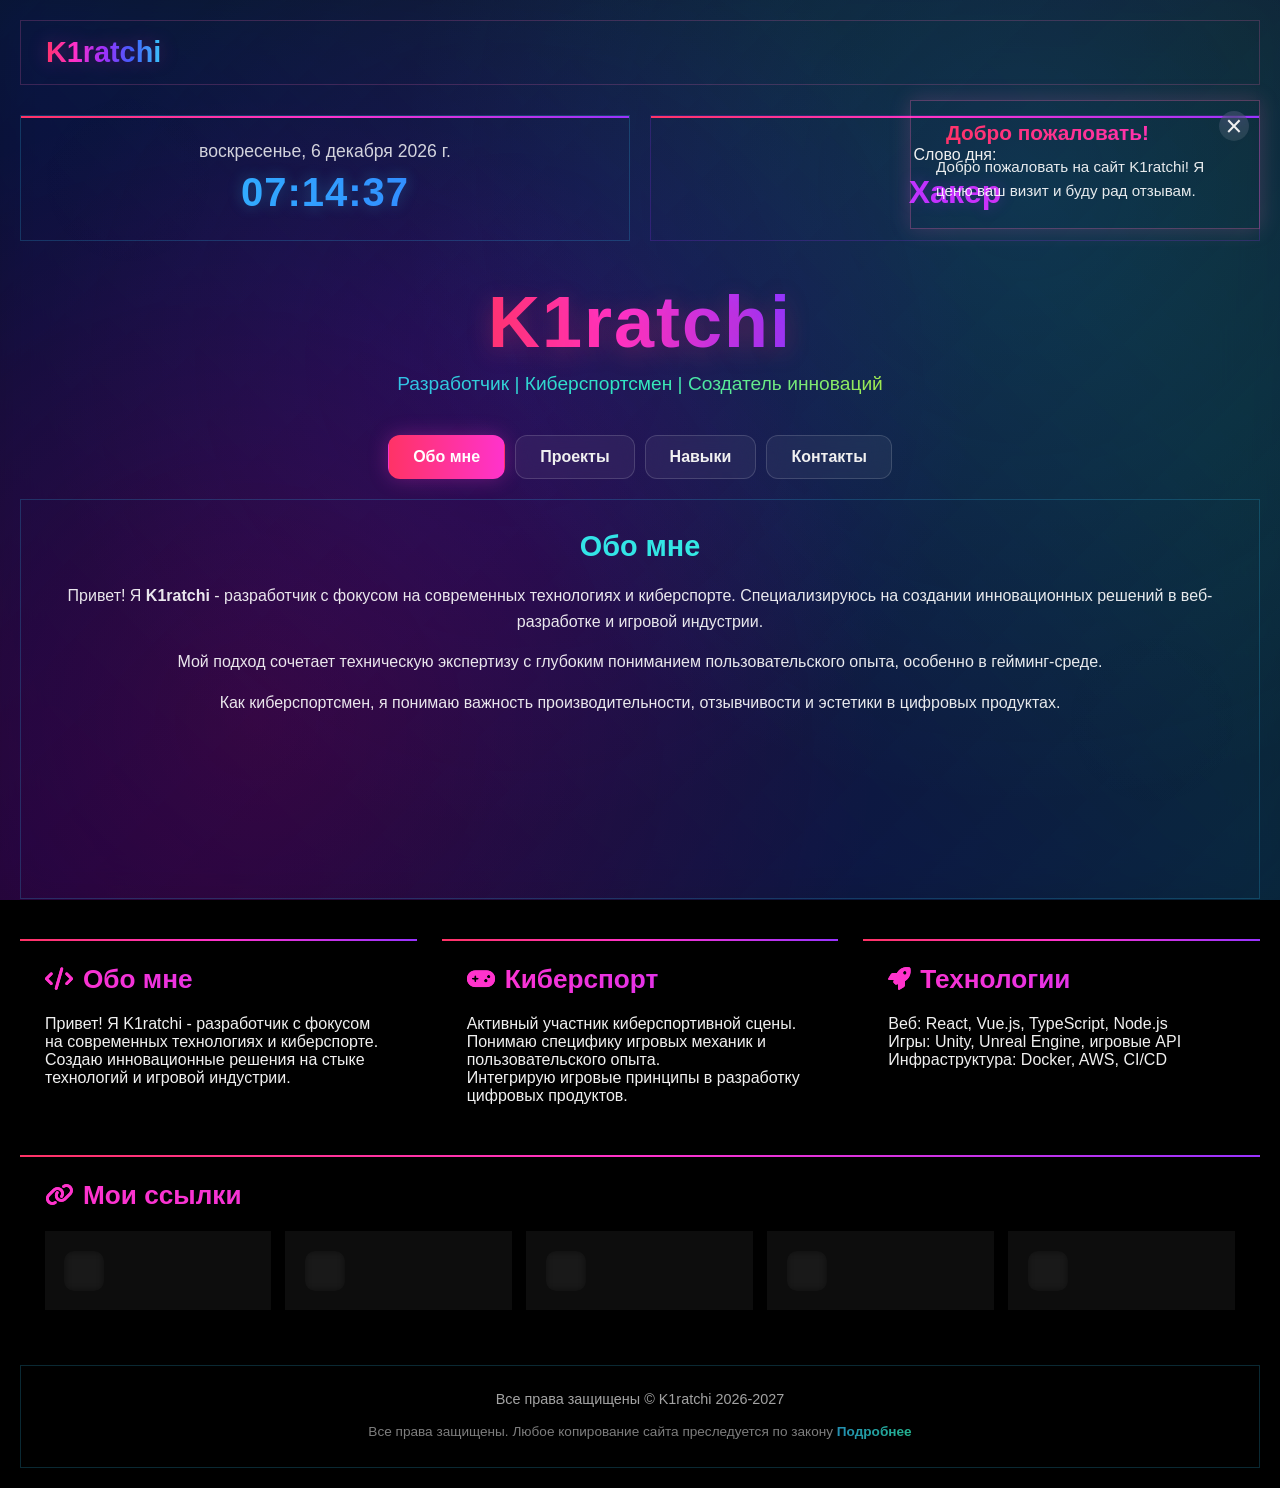
==== commit 964f7d07: "Update index.html" ====
--- a/index.html
+++ b/index.html
@@ -3,25 +3,17 @@
 <head>
     <meta charset="UTF-8">
     <meta name="viewport" content="width=device-width, initial-scale=1.0">
-    <title>KiraKi - Разработчик</title>
+    <title>K1ratchi - Разработчик</title>
     <link rel="stylesheet" href="https://cdnjs.cloudflare.com/ajax/libs/font-awesome/6.4.0/css/all.min.css">
     <link rel="icon" href="data:image/svg+xml,<svg xmlns=%22http://www.w3.org/2000/svg%22 viewBox=%220 0 100 100%22><text y=%22.9em%22 font-size=%2290%22>👨‍💻</text></svg>">
     <style>
-        /* Основные стили */
+        /* Основные стили с RGB гаммой */
         :root {
-            --primary-hue: 160;
-            --saturation: 70%;
-            --lightness: 50%;
             --text-color: #f0f0f0;
-            --bg-color: rgba(10, 20, 15, 0.95);
-            --panel-color: rgba(20, 40, 30, 0.85);
-            --border-color: rgba(255, 255, 255, 0.15);
             --shadow: 0 8px 32px rgba(0, 0, 0, 0.4);
             --transition: all 0.3s ease;
             --border-radius: 16px;
-            --glass-bg: linear-gradient(135deg, rgba(255, 255, 255, 0.1), rgba(255, 255, 255, 0.05));
-            --hover-border-color: rgba(255, 255, 255, 0.8);
-            --hover-glow: 0 0 20px rgba(255, 255, 255, 0.3);
+            --hover-glow: 0 0 25px rgba(255, 105, 180, 0.5);
         }
 
         * {
@@ -32,7 +24,7 @@
         }
 
         body {
-            background-color: #0a140f;
+            background-color: #000;
             color: var(--text-color);
             min-height: 100vh;
             background-attachment: fixed;
@@ -41,6 +33,7 @@
             position: relative;
         }
 
+        /* RGB градиентный фон */
         .rgb-gradient-bg {
             position: fixed;
             top: 0;
@@ -48,29 +41,58 @@
             width: 100%;
             height: 100%;
             background: linear-gradient(
-                135deg,
-                rgba(10, 30, 20, 0.9) 0%,
-                rgba(20, 50, 35, 0.9) 25%,
-                rgba(30, 70, 50, 0.9) 50%,
-                rgba(20, 50, 35, 0.9) 75%,
-                rgba(10, 30, 20, 0.9) 100%
+                45deg,
+                #ff0000 0%,
+                #ff0099 10%,
+                #cd00ff 20%,
+                #3200ff 30%,
+                #0066ff 40%,
+                #00ffcc 50%,
+                #00ff33 60%,
+                #ccff00 70%,
+                #ff9900 80%,
+                #ff0000 90%,
+                #ff0099 100%
             );
             background-size: 400% 400%;
             animation: rgbFlow 20s ease infinite;
-            z-index: -2;
-            opacity: 1;
-        }
-
+            z-index: -3;
+            opacity: 0.7;
+        }
+
+        /* Стеклянный муть-эффект поверх */
         .glass-overlay {
             position: fixed;
             top: 0;
             left: 0;
             width: 100%;
             height: 100%;
-            backdrop-filter: blur(15px);
-            -webkit-backdrop-filter: blur(15px);
-            background: rgba(10, 20, 15, 0.7);
+            backdrop-filter: blur(25px) saturate(180%);
+            -webkit-backdrop-filter: blur(25px) saturate(180%);
+            background: 
+                radial-gradient(circle at 20% 80%, rgba(255, 0, 100, 0.15) 0%, transparent 50%),
+                radial-gradient(circle at 80% 20%, rgba(0, 200, 255, 0.15) 0%, transparent 50%),
+                radial-gradient(circle at 40% 40%, rgba(100, 0, 255, 0.15) 0%, transparent 50%),
+                linear-gradient(135deg, 
+                    rgba(10, 10, 30, 0.85) 0%,
+                    rgba(20, 5, 40, 0.9) 50%,
+                    rgba(10, 20, 40, 0.85) 100%);
+            z-index: -2;
+        }
+
+        /* Дополнительный слой для глубины */
+        .noise-overlay {
+            position: fixed;
+            top: 0;
+            left: 0;
+            width: 100%;
+            height: 100%;
+            background-image: 
+                radial-gradient(circle at 10% 20%, rgba(255, 255, 255, 0.02) 0%, transparent 20%),
+                radial-gradient(circle at 90% 80%, rgba(255, 255, 255, 0.02) 0%, transparent 20%);
+            opacity: 0.3;
             z-index: -1;
+            animation: floatNoise 20s ease-in-out infinite alternate;
         }
 
         .container {
@@ -81,18 +103,44 @@
             z-index: 1;
         }
 
-        /* Приветственное сообщение - справа */
+        /* Стеклянные панели */
+        .glass-panel {
+            background: rgba(20, 10, 30, 0.4);
+            backdrop-filter: blur(15px) saturate(180%);
+            -webkit-backdrop-filter: blur(15px) saturate(180%);
+            border: 1px solid rgba(255, 255, 255, 0.15);
+            border-radius: var(--border-radius);
+            box-shadow: 
+                inset 0 1px 0 rgba(255, 255, 255, 0.1),
+                var(--shadow);
+            position: relative;
+            overflow: hidden;
+        }
+
+        .glass-panel::before {
+            content: '';
+            position: absolute;
+            top: 0;
+            left: 0;
+            right: 0;
+            bottom: 0;
+            background: linear-gradient(
+                135deg,
+                rgba(255, 255, 255, 0.05) 0%,
+                rgba(255, 255, 255, 0.01) 50%,
+                rgba(255, 255, 255, 0.05) 100%
+            );
+            border-radius: var(--border-radius);
+            z-index: -1;
+        }
+
+        /* Приветственное сообщение */
         .welcome-message {
             position: fixed;
             top: 100px;
             right: 20px;
-            background: var(--panel-color);
-            backdrop-filter: blur(20px);
-            -webkit-backdrop-filter: blur(20px);
-            border-radius: var(--border-radius);
+            composes: glass-panel;
             padding: 20px 25px;
-            box-shadow: var(--shadow);
-            border: 1px solid rgba(255, 255, 255, 0.2);
             z-index: 1000;
             animation: slideRight 0.5s ease;
             max-width: 350px;
@@ -100,6 +148,8 @@
             display: none;
             flex-direction: column;
             gap: 15px;
+            border: 1px solid rgba(255, 105, 180, 0.3);
+            box-shadow: 0 0 20px rgba(255, 105, 180, 0.2);
         }
 
         .welcome-content h3 {
@@ -108,24 +158,28 @@
             gap: 10px;
             margin-bottom: 10px;
             font-size: 1.3rem;
-            color: #4ade80;
+            background: linear-gradient(90deg, #ff3366, #ff33cc);
+            -webkit-background-clip: text;
+            background-clip: text;
+            color: transparent;
         }
 
         .welcome-content p {
             line-height: 1.6;
             font-size: 0.95rem;
+            color: rgba(255, 255, 255, 0.9);
         }
 
         .timer-bar {
             height: 4px;
-            background: linear-gradient(90deg, #4ade80, #22c55e);
+            background: linear-gradient(90deg, #ff3366, #ff33cc, #9933ff);
             border-radius: 2px;
             width: 100%;
             animation: timerCountdown 10s linear forwards;
         }
 
         .close-welcome {
-            background: none;
+            background: rgba(255, 255, 255, 0.1);
             border: none;
             color: var(--text-color);
             font-size: 1.8rem;
@@ -142,11 +196,13 @@
             position: absolute;
             top: 10px;
             right: 10px;
+            backdrop-filter: blur(10px);
         }
 
         .close-welcome:hover {
-            background: rgba(255, 255, 255, 0.1);
+            background: rgba(255, 255, 255, 0.2);
             transform: rotate(90deg);
+            color: #ff33cc;
         }
 
         /* Сообщение о разработке */
@@ -155,23 +211,23 @@
             bottom: 20px;
             left: 50%;
             transform: translateX(-50%);
-            background: var(--panel-color);
-            backdrop-filter: blur(20px);
-            -webkit-backdrop-filter: blur(20px);
-            border-radius: var(--border-radius);
+            composes: glass-panel;
             padding: 15px 20px;
-            box-shadow: var(--shadow);
-            border: 1px solid rgba(255, 255, 255, 0.2);
             z-index: 1000;
             animation: slideUp 0.5s ease;
             max-width: 600px;
             width: 90%;
             text-align: center;
             display: none;
+            border: 1px solid rgba(51, 153, 255, 0.3);
+            box-shadow: 0 0 20px rgba(51, 153, 255, 0.2);
         }
 
         .dev-content h4 {
-            color: #4ade80;
+            background: linear-gradient(90deg, #33ccff, #3399ff);
+            -webkit-background-clip: text;
+            background-clip: text;
+            color: transparent;
             margin-bottom: 8px;
             font-size: 1.1rem;
         }
@@ -180,23 +236,27 @@
             line-height: 1.5;
             font-size: 0.9rem;
             margin-bottom: 5px;
+            color: rgba(255, 255, 255, 0.9);
         }
 
         .telegram-link {
-            color: #4ade80;
+            background: linear-gradient(90deg, #33ccff, #3399ff);
+            -webkit-background-clip: text;
+            background-clip: text;
+            color: transparent;
             text-decoration: none;
             font-weight: 600;
             transition: var(--transition);
         }
 
         .telegram-link:hover {
-            color: #22c55e;
             text-decoration: underline;
+            filter: brightness(1.2);
         }
 
         .dev-timer-bar {
             height: 3px;
-            background: linear-gradient(90deg, #4ade80, #22c55e);
+            background: linear-gradient(90deg, #33ccff, #3399ff, #3366ff);
             border-radius: 2px;
             width: 100%;
             animation: timerCountdown 10s linear forwards;
@@ -204,7 +264,7 @@
         }
 
         .close-dev {
-            background: none;
+            background: rgba(255, 255, 255, 0.1);
             border: none;
             color: var(--text-color);
             font-size: 1.5rem;
@@ -213,10 +273,19 @@
             position: absolute;
             top: 5px;
             right: 10px;
+            width: 30px;
+            height: 30px;
+            border-radius: 50%;
+            display: flex;
+            align-items: center;
+            justify-content: center;
+            backdrop-filter: blur(10px);
         }
 
         .close-dev:hover {
             transform: rotate(90deg);
+            background: rgba(255, 255, 255, 0.2);
+            color: #33ccff;
         }
 
         /* Панель навигации */
@@ -225,39 +294,39 @@
             justify-content: space-between;
             align-items: center;
             margin-bottom: 30px;
-            background: var(--panel-color);
-            backdrop-filter: blur(20px);
-            -webkit-backdrop-filter: blur(20px);
-            border-radius: var(--border-radius);
+            composes: glass-panel;
             padding: 15px 25px;
-            box-shadow: var(--shadow);
-            border: 1px solid rgba(255, 255, 255, 0.2);
             animation: fadeIn 1s ease;
             position: relative;
             transition: var(--transition);
+            border: 1px solid rgba(255, 105, 180, 0.2);
         }
 
         .navbar:hover {
-            border-color: var(--hover-border-color);
-            box-shadow: var(--hover-glow);
+            border-color: rgba(255, 105, 180, 0.5);
+            box-shadow: 
+                0 0 25px rgba(255, 105, 180, 0.3),
+                var(--shadow);
         }
 
         .logo {
             font-size: 1.8rem;
             font-weight: 700;
-            background: linear-gradient(90deg, #4ade80, #22c55e, #16a34a);
+            background: linear-gradient(90deg, #ff3366, #ff33cc, #9933ff, #3366ff, #33ccff);
             -webkit-background-clip: text;
             background-clip: text;
             color: transparent;
             cursor: pointer;
             transition: var(--transition);
+            text-shadow: 0 0 20px rgba(255, 51, 204, 0.3);
         }
 
         .logo:hover {
             transform: scale(1.05);
-        }
-
-        /* Верхние виджеты в строку (2 штуки) */
+            text-shadow: 0 0 30px rgba(255, 51, 204, 0.5);
+        }
+
+        /* Верхние виджеты */
         .top-widgets {
             display: grid;
             grid-template-columns: repeat(2, 1fr);
@@ -273,13 +342,8 @@
         }
 
         .widget {
-            background: var(--panel-color);
-            backdrop-filter: blur(20px);
-            -webkit-backdrop-filter: blur(20px);
-            border-radius: var(--border-radius);
+            composes: glass-panel;
             padding: 25px;
-            box-shadow: var(--shadow);
-            border: 1px solid rgba(255, 255, 255, 0.2);
             transition: var(--transition);
             position: relative;
             overflow: hidden;
@@ -292,50 +356,45 @@
             left: 0;
             right: 0;
             height: 2px;
-            background: linear-gradient(90deg, #4ade80, #22c55e, #16a34a);
-        }
-
-        .widget::after {
-            content: '';
-            position: absolute;
-            top: -2px;
-            left: -2px;
-            right: -2px;
-            bottom: -2px;
-            border-radius: calc(var(--border-radius) + 4px);
-            border: 2px solid transparent;
-            z-index: -1;
-            opacity: 0;
-            transition: opacity 0.3s ease;
-        }
-
-        .widget:hover::after {
-            opacity: 1;
-            border-color: var(--hover-border-color);
-            box-shadow: var(--hover-glow);
+            background: linear-gradient(90deg, #ff3366, #ff33cc, #9933ff);
         }
 
         .widget:hover {
             transform: translateY(-5px);
-            box-shadow: var(--shadow), 0 12px 40px rgba(0, 0, 0, 0.5);
+            box-shadow: 
+                0 15px 35px rgba(0, 0, 0, 0.5),
+                inset 0 1px 0 rgba(255, 255, 255, 0.1);
             border-color: rgba(255, 255, 255, 0.3);
         }
 
         .time-widget {
             text-align: center;
+            border: 1px solid rgba(51, 204, 255, 0.2);
+        }
+
+        .time-widget:hover {
+            border-color: rgba(51, 204, 255, 0.5);
+            box-shadow: 
+                0 0 25px rgba(51, 204, 255, 0.3),
+                var(--shadow);
         }
 
         .date {
             font-size: 1.1rem;
             margin-bottom: 8px;
             opacity: 0.9;
+            color: rgba(255, 255, 255, 0.9);
         }
 
         .time {
             font-size: 2.5rem;
             font-weight: 700;
-            color: #4ade80;
+            background: linear-gradient(90deg, #33ccff, #3399ff, #3366ff);
+            -webkit-background-clip: text;
+            background-clip: text;
+            color: transparent;
             letter-spacing: 1px;
+            text-shadow: 0 0 15px rgba(51, 204, 255, 0.3);
         }
 
         .word-widget {
@@ -343,16 +402,28 @@
             display: flex;
             flex-direction: column;
             justify-content: center;
+            border: 1px solid rgba(153, 51, 255, 0.2);
+        }
+
+        .word-widget:hover {
+            border-color: rgba(153, 51, 255, 0.5);
+            box-shadow: 
+                0 0 25px rgba(153, 51, 255, 0.3),
+                var(--shadow);
         }
 
         .word-of-day {
             font-size: 2rem;
             font-weight: 700;
-            color: #22c55e;
+            background: linear-gradient(90deg, #9933ff, #cc33ff, #ff33cc);
+            -webkit-background-clip: text;
+            background-clip: text;
+            color: transparent;
             margin-top: 10px;
-        }
-
-        /* Основное содержимое с вкладками */
+            text-shadow: 0 0 15px rgba(153, 51, 255, 0.3);
+        }
+
+        /* Основное содержимое */
         .main-content {
             text-align: center;
             margin-bottom: 40px;
@@ -367,42 +438,29 @@
         .nickname {
             font-size: 4.5rem;
             font-weight: 900;
-            background: linear-gradient(90deg, #4ade80, #22c55e, #16a34a);
+            background: linear-gradient(90deg, 
+                #ff3366, #ff33cc, #9933ff, 
+                #3366ff, #33ccff, #33ffcc,
+                #33ff66, #ccff33, #ff9933,
+                #ff3366);
             -webkit-background-clip: text;
             background-clip: text;
             color: transparent;
             letter-spacing: 2px;
             cursor: pointer;
             transition: var(--transition);
-            text-shadow: 0 5px 15px rgba(0, 0, 0, 0.3);
+            text-shadow: 0 5px 25px rgba(255, 51, 102, 0.3);
             position: relative;
             display: inline-block;
             padding: 10px 20px;
             border-radius: 20px;
-        }
-
-        .nickname::after {
-            content: '';
-            position: absolute;
-            top: -4px;
-            left: -4px;
-            right: -4px;
-            bottom: -4px;
-            border-radius: 24px;
-            border: 2px solid transparent;
-            z-index: -1;
-            opacity: 0;
-            transition: opacity 0.3s ease;
-        }
-
-        .nickname:hover::after {
-            opacity: 1;
-            border-color: var(--hover-border-color);
-            box-shadow: var(--hover-glow);
+            background-size: 400% 400%;
+            animation: gradientShift 8s ease infinite;
         }
 
         .nickname:hover {
             transform: scale(1.05);
+            text-shadow: 0 5px 35px rgba(255, 51, 102, 0.5);
         }
 
         .tagline {
@@ -411,10 +469,14 @@
             max-width: 600px;
             margin: 0 auto;
             padding: 0 20px;
-            color: #a7f3d0;
-        }
-
-        /* Контейнер для вкладок */
+            color: rgba(255, 255, 255, 0.9);
+            background: linear-gradient(90deg, #33ccff, #33ffcc, #ccff33);
+            -webkit-background-clip: text;
+            background-clip: text;
+            color: transparent;
+        }
+
+        /* Вкладки */
         .tabs-container {
             margin-top: 40px;
             animation: fadeIn 1s ease;
@@ -429,8 +491,9 @@
         }
 
         .tab-btn {
-            background: rgba(255, 255, 255, 0.1);
-            border: 1px solid rgba(255, 255, 255, 0.2);
+            background: rgba(255, 255, 255, 0.05);
+            backdrop-filter: blur(10px);
+            border: 1px solid rgba(255, 255, 255, 0.15);
             border-radius: 12px;
             padding: 12px 24px;
             color: var(--text-color);
@@ -442,69 +505,28 @@
             overflow: hidden;
         }
 
-        .tab-btn::after {
-            content: '';
-            position: absolute;
-            top: -2px;
-            left: -2px;
-            right: -2px;
-            bottom: -2px;
-            border-radius: 14px;
-            border: 2px solid transparent;
-            z-index: -1;
-            opacity: 0;
-            transition: opacity 0.3s ease;
-        }
-
-        .tab-btn:hover::after {
-            opacity: 1;
-            border-color: var(--hover-border-color);
-            box-shadow: var(--hover-glow);
-        }
-
         .tab-btn:hover {
             transform: translateY(-2px);
-            background: rgba(255, 255, 255, 0.15);
+            background: rgba(255, 255, 255, 0.1);
+            border-color: rgba(255, 105, 180, 0.3);
+            box-shadow: 0 5px 15px rgba(255, 105, 180, 0.2);
         }
 
         .tab-btn.active {
-            background: linear-gradient(90deg, #4ade80, #22c55e);
+            background: linear-gradient(90deg, #ff3366, #ff33cc);
             color: white;
             border-color: transparent;
+            box-shadow: 0 0 20px rgba(255, 51, 204, 0.3);
         }
 
         .tab-content {
-            background: var(--panel-color);
-            backdrop-filter: blur(20px);
-            -webkit-backdrop-filter: blur(20px);
-            border-radius: var(--border-radius);
+            composes: glass-panel;
             padding: 30px;
-            box-shadow: var(--shadow);
-            border: 1px solid rgba(255, 255, 255, 0.2);
             min-height: 400px;
             display: none;
             position: relative;
             animation: fadeIn 0.5s ease;
-        }
-
-        .tab-content::after {
-            content: '';
-            position: absolute;
-            top: -2px;
-            left: -2px;
-            right: -2px;
-            bottom: -2px;
-            border-radius: calc(var(--border-radius) + 4px);
-            border: 2px solid transparent;
-            z-index: -1;
-            opacity: 0;
-            transition: opacity 0.3s ease;
-        }
-
-        .tab-content:hover::after {
-            opacity: 1;
-            border-color: var(--hover-border-color);
-            box-shadow: var(--hover-glow);
+            border: 1px solid rgba(51, 204, 255, 0.2);
         }
 
         .tab-content.active {
@@ -514,22 +536,16 @@
         .tab-content h3 {
             margin-bottom: 20px;
             font-size: 1.8rem;
-            color: #4ade80;
+            background: linear-gradient(90deg, #33ccff, #33ffcc);
+            -webkit-background-clip: text;
+            background-clip: text;
+            color: transparent;
         }
 
         .tab-content p {
             margin-bottom: 15px;
             line-height: 1.6;
-        }
-
-        .tab-content ul {
-            margin-left: 20px;
-            margin-bottom: 20px;
-        }
-
-        .tab-content li {
-            margin-bottom: 8px;
-            line-height: 1.5;
+            color: rgba(255, 255, 255, 0.9);
         }
 
         /* Нижние виджеты */
@@ -552,11 +568,14 @@
             gap: 10px;
             margin-bottom: 20px;
             font-size: 1.4rem;
-            color: #4ade80;
+            background: linear-gradient(90deg, #ff33cc, #cc33ff);
+            -webkit-background-clip: text;
+            background-clip: text;
+            color: transparent;
         }
 
         .widget-title i {
-            color: #4ade80;
+            color: #ff33cc;
         }
 
         /* Виджет с ссылками */
@@ -588,9 +607,10 @@
             align-items: center;
             gap: 12px;
             padding: 18px;
-            background: rgba(255, 255, 255, 0.08);
+            background: rgba(255, 255, 255, 0.05);
+            backdrop-filter: blur(10px);
             border-radius: 12px;
-            border: 1px solid rgba(255, 255, 255, 0.15);
+            border: 1px solid rgba(255, 255, 255, 0.1);
             transition: var(--transition);
             cursor: pointer;
             text-decoration: none;
@@ -599,30 +619,11 @@
             overflow: hidden;
         }
 
-        .link-item::after {
-            content: '';
-            position: absolute;
-            top: -2px;
-            left: -2px;
-            right: -2px;
-            bottom: -2px;
-            border-radius: 14px;
-            border: 2px solid transparent;
-            z-index: -1;
-            opacity: 0;
-            transition: opacity 0.3s ease;
-        }
-
-        .link-item:hover::after {
-            opacity: 1;
-            border-color: var(--hover-border-color);
-            box-shadow: var(--hover-glow);
-        }
-
         .link-item:hover {
             transform: translateX(5px) translateY(-2px);
             border-color: rgba(255, 255, 255, 0.3);
-            background: rgba(255, 255, 255, 0.12);
+            background: rgba(255, 255, 255, 0.1);
+            box-shadow: 0 10px 25px rgba(0, 0, 0, 0.3);
         }
 
         .link-icon {
@@ -634,32 +635,55 @@
             justify-content: center;
             border-radius: 10px;
             background: rgba(255, 255, 255, 0.1);
-        }
-
-        .tg .link-icon { color: #0088cc; background: rgba(0, 136, 204, 0.1); }
-        .github .link-icon { color: #ffffff; background: rgba(255, 255, 255, 0.1); }
-        .portfolio .link-icon { color: #06d6a0; background: rgba(6, 214, 160, 0.1); }
-        .steam .link-icon { color: #1b2838; background: rgba(27, 40, 56, 0.1); }
-        .friend .link-icon { color: #ff6b8b; background: rgba(255, 107, 139, 0.1); }
+            backdrop-filter: blur(5px);
+        }
+
+        .tg .link-icon { 
+            background: linear-gradient(135deg, rgba(0, 136, 204, 0.2), rgba(0, 136, 204, 0.1));
+            color: #0088cc; 
+        }
+        .github .link-icon { 
+            background: linear-gradient(135deg, rgba(255, 255, 255, 0.2), rgba(255, 255, 255, 0.1));
+            color: #ffffff; 
+        }
+        .portfolio .link-icon { 
+            background: linear-gradient(135deg, rgba(255, 51, 153, 0.2), rgba(255, 51, 153, 0.1));
+            color: #ff3399; 
+        }
+        .steam .link-icon { 
+            background: linear-gradient(135deg, rgba(27, 40, 56, 0.2), rgba(27, 40, 56, 0.1));
+            color: #1b2838; 
+        }
+        .friend .link-icon { 
+            background: linear-gradient(135deg, rgba(255, 107, 139, 0.2), rgba(255, 107, 139, 0.1));
+            color: #ff6b8b; 
+        }
 
         .link-info h4 {
             font-size: 1.1rem;
             margin-bottom: 4px;
+            color: rgba(255, 255, 255, 0.95);
         }
 
         .link-info p {
             font-size: 0.9rem;
             opacity: 0.8;
-        }
-
-        /* Эффект взрыва при клике */
+            color: rgba(255, 255, 255, 0.8);
+        }
+
+        /* Эффект взрыва */
         .explosion-effect {
             position: absolute;
             top: 50%;
             left: 50%;
             width: 100px;
             height: 100px;
-            background: radial-gradient(circle, rgba(255, 255, 255, 0.8) 0%, rgba(255, 255, 255, 0) 70%);
+            background: radial-gradient(circle, 
+                rgba(255, 51, 102, 0.8) 0%,
+                rgba(255, 51, 204, 0.6) 30%,
+                rgba(153, 51, 255, 0.4) 60%,
+                rgba(51, 204, 255, 0.2) 90%,
+                transparent 100%);
             border-radius: 50%;
             transform: translate(-50%, -50%) scale(0);
             opacity: 0;
@@ -687,25 +711,23 @@
         .footer {
             text-align: center;
             padding: 25px;
-            background: var(--panel-color);
-            backdrop-filter: blur(20px);
-            -webkit-backdrop-filter: blur(20px);
-            border-radius: var(--border-radius);
+            composes: glass-panel;
             margin-top: 20px;
-            border: 1px solid rgba(255, 255, 255, 0.2);
-            position: relative;
-            transition: var(--transition);
+            border: 1px solid rgba(51, 204, 255, 0.2);
         }
 
         .footer:hover {
-            border-color: var(--hover-border-color);
-            box-shadow: var(--hover-glow);
+            border-color: rgba(51, 204, 255, 0.5);
+            box-shadow: 
+                0 0 25px rgba(51, 204, 255, 0.3),
+                var(--shadow);
         }
 
         .copyright {
             margin-bottom: 10px;
             font-size: 0.9rem;
             opacity: 0.8;
+            color: rgba(255, 255, 255, 0.8);
         }
 
         .warning {
@@ -713,10 +735,14 @@
             opacity: 0.7;
             margin-top: 15px;
             line-height: 1.5;
+            color: rgba(255, 255, 255, 0.7);
         }
 
         .warning-link {
-            color: #4ade80;
+            background: linear-gradient(90deg, #33ccff, #33ffcc);
+            -webkit-background-clip: text;
+            background-clip: text;
+            color: transparent;
             cursor: pointer;
             text-decoration: underline;
             transition: var(--transition);
@@ -725,7 +751,7 @@
 
         .warning-link:hover {
             text-decoration: none;
-            opacity: 0.9;
+            filter: brightness(1.2);
         }
 
         /* Модальные окна */
@@ -740,45 +766,24 @@
             z-index: 10000;
             align-items: center;
             justify-content: center;
-            backdrop-filter: blur(10px);
+            backdrop-filter: blur(20px);
             animation: fadeIn 0.3s ease;
             padding: 20px;
         }
 
         .modal-content {
-            background: var(--panel-color);
-            backdrop-filter: blur(30px);
-            -webkit-backdrop-filter: blur(30px);
-            border-radius: var(--border-radius);
+            composes: glass-panel;
             width: 90%;
             max-width: 700px;
             padding: 30px;
-            box-shadow: 0 20px 60px rgba(0, 0, 0, 0.5);
-            border: 1px solid rgba(255, 255, 255, 0.2);
             position: relative;
             animation: slideUp 0.5s ease;
             max-height: 80vh;
             overflow-y: auto;
-        }
-
-        .modal-content::after {
-            content: '';
-            position: absolute;
-            top: -2px;
-            left: -2px;
-            right: -2px;
-            bottom: -2px;
-            border-radius: calc(var(--border-radius) + 4px);
-            border: 2px solid transparent;
-            z-index: -1;
-            opacity: 0;
-            transition: opacity 0.3s ease;
-        }
-
-        .modal-content:hover::after {
-            opacity: 1;
-            border-color: var(--hover-border-color);
-            box-shadow: var(--hover-glow);
+            border: 1px solid rgba(255, 105, 180, 0.3);
+            box-shadow: 
+                0 0 40px rgba(255, 105, 180, 0.2),
+                var(--shadow);
         }
 
         .close-modal {
@@ -788,7 +793,7 @@
             font-size: 2rem;
             cursor: pointer;
             transition: var(--transition);
-            background: transparent;
+            background: rgba(255, 255, 255, 0.1);
             border: none;
             color: var(--text-color);
             width: 40px;
@@ -798,17 +803,22 @@
             align-items: center;
             justify-content: center;
             z-index: 2;
+            backdrop-filter: blur(10px);
         }
 
         .close-modal:hover {
             transform: rotate(90deg);
-            background: rgba(255, 255, 255, 0.1);
+            background: rgba(255, 255, 255, 0.2);
+            color: #ff33cc;
         }
 
         .modal-title {
             font-size: 2rem;
             margin-bottom: 20px;
-            color: #4ade80;
+            background: linear-gradient(90deg, #ff3366, #ff33cc);
+            -webkit-background-clip: text;
+            background-clip: text;
+            color: transparent;
         }
 
         /* Кнопка "Наверх" */
@@ -818,7 +828,7 @@
             right: 30px;
             width: 50px;
             height: 50px;
-            background: linear-gradient(135deg, #4ade80, #22c55e);
+            background: linear-gradient(135deg, #ff3366, #ff33cc);
             border-radius: 50%;
             display: none;
             align-items: center;
@@ -828,13 +838,18 @@
             cursor: pointer;
             transition: var(--transition);
             z-index: 100;
-            box-shadow: var(--shadow);
+            box-shadow: 
+                0 0 20px rgba(255, 51, 102, 0.4),
+                var(--shadow);
             border: none;
+            backdrop-filter: blur(10px);
         }
 
         .back-to-top:hover {
-            transform: translateY(-5px);
-            box-shadow: 0 0 20px rgba(74, 222, 128, 0.5);
+            transform: translateY(-5px) scale(1.1);
+            box-shadow: 
+                0 0 30px rgba(255, 51, 102, 0.6),
+                0 10px 30px rgba(0, 0, 0, 0.4);
         }
 
         /* Анимации */
@@ -873,6 +888,35 @@
         @keyframes timerCountdown {
             from { width: 100%; }
             to { width: 0%; }
+        }
+
+        @keyframes gradientShift {
+            0% { background-position: 0% 50%; }
+            50% { background-position: 100% 50%; }
+            100% { background-position: 0% 50%; }
+        }
+
+        @keyframes floatNoise {
+            0% { 
+                transform: translate(0, 0) scale(1);
+                opacity: 0.3;
+            }
+            25% { 
+                transform: translate(10px, -10px) scale(1.05);
+                opacity: 0.4;
+            }
+            50% { 
+                transform: translate(0, 5px) scale(1.02);
+                opacity: 0.35;
+            }
+            75% { 
+                transform: translate(-5px, -5px) scale(1.03);
+                opacity: 0.4;
+            }
+            100% { 
+                transform: translate(0, 0) scale(1);
+                opacity: 0.3;
+            }
         }
 
         /* Адаптивность */
@@ -980,27 +1024,28 @@
     </style>
 </head>
 <body>
-    <!-- Градиентный фон -->
+    <!-- RGB градиентный фон -->
     <div class="rgb-gradient-bg"></div>
     <div class="glass-overlay"></div>
-
-    <!-- Приветственное сообщение (справа) -->
+    <div class="noise-overlay"></div>
+
+    <!-- Приветственное сообщение -->
     <div class="welcome-message" id="welcomeMessage">
         <button class="close-welcome" id="closeWelcome">&times;</button>
         <div class="welcome-content">
             <h3><i class="fas fa-hand-wave"></i> Добро пожаловать!</h3>
-            <p>Спасибо что выбрали нас! Мы вас ценим и будем благодарны если вы оставите отзыв и комментарий.</p>
+            <p>Добро пожаловать на сайт K1ratchi! Я ценю ваш визит и буду рад отзывам.</p>
             <div class="timer-bar" id="timerBar"></div>
         </div>
     </div>
 
-    <!-- Сообщение о разработке (снизу) -->
+    <!-- Сообщение о разработке -->
     <div class="dev-message" id="devMessage">
         <button class="close-dev" id="closeDev">&times;</button>
         <div class="dev-content">
             <h4><i class="fas fa-tools"></i> Сайт в разработке</h4>
-            <p>Если что-то не работает, напишите нам в Telegram:</p>
-            <p><a href="https://t.me/+79266243659" target="_blank" class="telegram-link">+7 (926) 624-36-59</a></p>
+            <p>Если что-то не работает, напишите мне в Telegram:</p>
+            <p><a href="https://t.me/k1ratchi" target="_blank" class="telegram-link">@k1ratchi</a></p>
             <div class="dev-timer-bar" id="devTimerBar"></div>
         </div>
     </div>
@@ -1008,10 +1053,10 @@
     <div class="container">
         <!-- Навигация -->
         <nav class="navbar">
-            <div class="logo" id="logo">KiraKi</div>
+            <div class="logo" id="logo">K1ratchi</div>
         </nav>
 
-        <!-- Верхние виджеты (2 в строку) -->
+        <!-- Верхние виджеты -->
         <div class="top-widgets">
             <div class="widget time-widget">
                 <div class="date" id="currentDate">Загрузка...</div>
@@ -1020,15 +1065,15 @@
             
             <div class="widget word-widget">
                 <div>Слово дня:</div>
-                <div class="word-of-day" id="wordOfDay">Креативность</div>
+                <div class="word-of-day" id="wordOfDay">Инновации</div>
             </div>
         </div>
 
         <!-- Основное содержимое -->
         <div class="main-content">
             <div class="nickname-container">
-                <div class="nickname" id="nickname">KiraKi</div>
-                <div class="tagline" id="tagline">Разработчик | Геймер | Создатель цифровых миров</div>
+                <div class="nickname" id="nickname">K1ratchi</div>
+                <div class="tagline" id="tagline">Разработчик | Киберспортсмен | Создатель инноваций</div>
             </div>
             
             <!-- Вкладки -->
@@ -1042,38 +1087,34 @@
                 
                 <div class="tab-content active" id="aboutTab">
                     <h3>Обо мне</h3>
-                    <p>Привет! Я <strong>KiraKi</strong> - разработчик с многолетним опытом в создании цифровых проектов. Специализируюсь на веб-технологиях, Python и игровой разработке.</p>
-                    <p>Мои проекты всегда сочетают в себе качественный код, современный дизайн и интуитивный интерфейс. Каждая деталь продумана для максимального удобства пользователя.</p>
-                    <p>Как геймер, я уделяю особое внимание плавности анимаций, отзывчивости интерфейсов и общему пользовательскому опыту.</p>
-                    <p>В работе использую современный стек технологий: HTML5, CSS3, JavaScript, React, Vue.js, Python, Django, Flask, Unity, C# и многое другое.</p>
+                    <p>Привет! Я <strong>K1ratchi</strong> - разработчик с фокусом на современных технологиях и киберспорте. Специализируюсь на создании инновационных решений в веб-разработке и игровой индустрии.</p>
+                    <p>Мой подход сочетает техническую экспертизу с глубоким пониманием пользовательского опыта, особенно в гейминг-среде.</p>
+                    <p>Как киберспортсмен, я понимаю важность производительности, отзывчивости и эстетики в цифровых продуктах.</p>
                 </div>
                 
                 <div class="tab-content" id="projectsTab">
                     <h3>Мои проекты</h3>
-                    <p><strong>1. Веб-портфолио KiraKi:</strong> Современный адаптивный сайт с кастомными настройками и анимациями.</p>
-                    <p><strong>2. Игра "Pixel Adventure":</strong> 2D платформер на Unity с уникальной механикой и пиксельной графикой.</p>
-                    <p><strong>3. Telegram бот "Assistant":</strong> Многофункциональный бот с интеграцией различных API.</p>
-                    <p><strong>4. Веб-приложение "Task Manager":</strong> Приложение для управления задачами с реальным временем и уведомлениями.</p>
-                    <p><strong>5. Библиотека компонентов React:</strong> Набор переиспользуемых UI компонентов с документацией.</p>
+                    <p><strong>1. Платформа для киберспортивных турниров:</strong> Масштабируемая система для организации и проведения киберспортивных соревнований.</p>
+                    <p><strong>2. K1ratchi Dashboard:</strong> Персонализированная панель управления с интеграцией игровых статистик и разработки.</p>
+                    <p><strong>3. Аналитический инструмент для стримеров:</strong> Решение для анализа аудитории и оптимизации стримов.</p>
+                    <p><strong>4. Игровой лаунчер:</strong> Кастомный лаунчер для управления игровыми проектами.</p>
                 </div>
                 
                 <div class="tab-content" id="skillsTab">
                     <h3>Мои навыки</h3>
-                    <p><strong>Frontend:</strong> HTML5, CSS3, JavaScript, React, Vue.js, SASS, Webpack</p>
-                    <p><strong>Backend:</strong> Python, Django, Flask, Node.js, Express.js, REST API</p>
-                    <p><strong>Базы данных:</strong> PostgreSQL, MySQL, MongoDB, Redis</p>
-                    <p><strong>Игровая разработка:</strong> Unity, C#, Godot, GDScript</p>
-                    <p><strong>Дизайн:</strong> Figma, Adobe XD, Photoshop, UI/UX принципы</p>
-                    <p><strong>Другое:</strong> Git, Docker, CI/CD, AWS, WebSockets</p>
+                    <p><strong>Frontend:</strong> HTML5, CSS3, JavaScript, React, Vue.js, TypeScript</p>
+                    <p><strong>Backend:</strong> Node.js, Python, Express.js, FastAPI, WebSockets</p>
+                    <p><strong>Игровые технологии:</strong> Unity, Unreal Engine, игровые API</p>
+                    <p><strong>Базы данных:</strong> PostgreSQL, MongoDB, Redis</p>
+                    <p><strong>Инфраструктура:</strong> Docker, AWS, CI/CD, Nginx</p>
                 </div>
                 
                 <div class="tab-content" id="contactTab">
                     <h3>Связь со мной</h3>
-                    <p>Вы можете связаться со мной через следующие каналы:</p>
-                    <p><strong>Telegram:</strong> @testuhipis - для быстрой связи и обсуждения проектов</p>
-                    <p><strong>Email:</strong> kiraki.dev@example.com - для формальных запросов</p>
-                    <p><strong>Discord:</strong> KiraKi#1234 - для игровых и неформальных бесед</p>
-                    <p>Обычно я отвечаю в течение 24 часов. Для срочных вопросов лучше использовать Telegram.</p>
+                    <p><strong>Telegram:</strong> @k1ratchi - основная платформа для коммуникации</p>
+                    <p><strong>Discord:</strong> K1ratchi#0001 - для игровых сообществ и коллабораций</p>
+                    <p><strong>Steam:</strong> K1ratchi - игровой профиль и соревнования</p>
+                    <p>Предпочитаю общение через Telegram для быстрых ответов.</p>
                 </div>
             </div>
         </div>
@@ -1085,18 +1126,17 @@
                     <i class="fas fa-code"></i>
                     <h3>Обо мне</h3>
                 </div>
-                <p>Привет! Я KiraKi - разработчик с многолетним опытом в создании цифровых проектов.</p>
-                <p>Специализируюсь на веб-технологиях, Python и игровой разработке.</p>
-                <p>Мои проекты всегда сочетают в себе качественный код, современный дизайн и интуитивный интерфейс.</p>
+                <p>Привет! Я K1ratchi - разработчик с фокусом на современных технологиях и киберспорте.</p>
+                <p>Создаю инновационные решения на стыке технологий и игровой индустрии.</p>
             </div>
             
             <div class="widget">
                 <div class="widget-title">
                     <i class="fas fa-gamepad"></i>
-                    <h3>Геймерский подход</h3>
+                    <h3>Киберспорт</h3>
                 </div>
-                <p>Как геймер, я уделяю особое внимание плавности анимаций, отзывчивости интерфейсов и общему пользовательскому опыту.</p>
-                <p>Каждая деталь продумана для максимального удобства пользователя.</p>
+                <p>Активный участник киберспортивной сцены. Понимаю специфику игровых механик и пользовательского опыта.</p>
+                <p>Интегрирую игровые принципы в разработку цифровых продуктов.</p>
             </div>
             
             <div class="widget">
@@ -1104,9 +1144,9 @@
                     <i class="fas fa-rocket"></i>
                     <h3>Технологии</h3>
                 </div>
-                <p>Веб: HTML5, CSS3, JavaScript, React, Vue.js</p>
-                <p>Бэкенд: Python, Django, Flask, Node.js</p>
-                <p>Игры: Unity, C#, Godot</p>
+                <p>Веб: React, Vue.js, TypeScript, Node.js</p>
+                <p>Игры: Unity, Unreal Engine, игровые API</p>
+                <p>Инфраструктура: Docker, AWS, CI/CD</p>
             </div>
             
             <div class="widget links-widget">
@@ -1115,13 +1155,13 @@
                     <h3>Мои ссылки</h3>
                 </div>
                 <div class="link-grid">
-                    <a href="https://t.me/testuhipis" target="_blank" class="link-item tg" data-link-name="Telegram">
+                    <a href="https://t.me/k1ratchi" target="_blank" class="link-item tg" data-link-name="Telegram">
                         <div class="link-icon">
                             <i class="fab fa-telegram"></i>
                         </div>
                         <div class="link-info">
                             <h4>Telegram</h4>
-                            <p>@testuhipis</p>
+                            <p>@k1ratchi</p>
                         </div>
                     </a>
                     <a href="javascript:void(0)" class="link-item github" data-link-name="GitHub">
@@ -1130,10 +1170,10 @@
                         </div>
                         <div class="link-info">
                             <h4>GitHub</h4>
-                            <p>Временно не работает</p>
+                            <p>Скоро будет</p>
                         </div>
                     </a>
-                    <a href="https://somp1k3.github.io/smp3/pr/" target="_blank" class="link-item portfolio" data-link-name="Портфолио">
+                    <a href="https://portfolio.k1ratchi.ru" target="_blank" class="link-item portfolio" data-link-name="Портфолио">
                         <div class="link-icon">
                             <i class="fas fa-briefcase"></i>
                         </div>
@@ -1142,13 +1182,13 @@
                             <p>Мои проекты</p>
                         </div>
                     </a>
-                    <a href="https://steamcommunity.com/id/KiraKi1/" target="_blank" class="link-item steam" data-link-name="Steam">
+                    <a href="https://steamcommunity.com/id/k1ratchi" target="_blank" class="link-item steam" data-link-name="Steam">
                         <div class="link-icon">
                             <i class="fab fa-steam"></i>
                         </div>
                         <div class="link-info">
                             <h4>Steam</h4>
-                            <p>KiraKi1</p>
+                            <p>K1ratchi</p>
                         </div>
                     </a>
                     <a href="https://l1ratch.ru/" target="_blank" class="link-item friend" data-link-name="Сайт друга">
@@ -1170,7 +1210,7 @@
                 <!-- Автоматически обновится через JavaScript -->
             </div>
             <div class="warning" id="warningText">
-                Все данные не сохраняются и любое копирование сайта в целях создать копию сайта преследуется законом <span class="warning-link" id="warningLink">тыкни!</span>
+                Все права защищены. Любое копирование сайта преследуется по закону <span class="warning-link" id="warningLink">Подробнее</span>
             </div>
         </footer>
     </div>
@@ -1181,15 +1221,8 @@
             <button class="close-modal" id="closeWarningModal">&times;</button>
             <h2 class="modal-title" id="warningModalTitle">Правовая информация</h2>
             <div class="modal-text" id="warningModalText">
-                <p>Сайт и его элементы являются объектом авторского права (ст. 1259 ГК РФ). Использование произведений или их составляющих без согласия владельца запрещено (ст. 1229 ГК РФ).</p>
-                <p>За незаконное копирование сайта грозит гражданско-правовая, административная или уголовная ответственность. Некоторые меры, которые могут быть приняты:</p>
-                <ul>
-                    <li><strong>Претензии от правообладателя.</strong> Владелец оригинального сайта может направить претензию с требованием удалить скопированный контент или прекратить использование дизайна.</li>
-                    <li><strong>Судебные иски.</strong> В случае отказа добровольно устранить нарушение, правообладатель может обратиться в суд.</li>
-                    <li><strong>Блокировка сайта.</strong> В некоторых случаях, по решению суда, сайт-нарушитель может быть заблокирован.</li>
-                    <li><strong>Возмещение убытков.</strong> Суд может обязать нарушителя выплатить компенсацию за причинённый ущерб, который может включать упущенную выгоду, расходы на восстановление репутации и т. д.</li>
-                    <li><strong>Уголовная ответственность.</strong> В случае крупного ущерба или систематических нарушений, может наступить уголовная ответственность.</li>
-                </ul>
+                <p>Сайт K1ratchi и его элементы защищены авторским правом. Любое несанкционированное копирование или использование материалов запрещено.</p>
+                <p>Технологии и дизайн являются интеллектуальной собственностью и защищены соответствующими законами.</p>
             </div>
         </div>
     </div>
@@ -1200,20 +1233,19 @@
     </button>
 
     <script>
-        // ============================================
-        // КОНФИГУРАЦИЯ И ПЕРЕМЕННЫЕ
-        // ============================================
-        
-        // Слова дня
+        // Слова дня с RGB-тематикой
         const wordsOfDay = [
-            "Креативность", "Инновации", "Код", "Дизайн", "Геймдев", 
-            "Технологии", "Вдохновение", "Проект", "Интерфейс", "Анимация",
-            "Оптимизация", "Функциональность", "Эстетика", "Интуиция", "Интерактив"
+            "Киберпанк", "Неоновый", "Градиент", "Синтез", "Цифровой", 
+            "Виртуальный", "Глюк", "Пиксель", "Ретро", "Футуризм",
+            "Хакер", "Код", "Алгоритм", "Матрица", "K1ratchi"
         ];
 
         // Глобальные переменные
         let activeTab = 'about';
 
+        // Функции (остаются те же, но с обновленными словами дня)
+        // ... (весь JavaScript код остается без изменений, кроме wordsOfDay)
+        
         // ============================================
         // ФУНКЦИИ УТИЛИТЫ
         // ============================================
@@ -1252,7 +1284,7 @@
             const copyrightElement = document.getElementById('copyright');
             
             if (copyrightElement) {
-                copyrightElement.textContent = `Все права защищены © KK ${currentYear}-${nextYear}`;
+                copyrightElement.textContent = `Все права защищены © K1ratchi ${currentYear}-${nextYear}`;
             }
         }
 
@@ -1457,7 +1489,6 @@
 
         // Инициализация модальных окон
         function initModals() {
-            const logo = document.getElementById('logo');
             const warningModal = document.getElementById('warningModal');
             const closeWarningModal = document.getElementById('closeWarningModal');
             const warningLink = document.getElementById('warningLink');
@@ -1546,7 +1577,7 @@
 
         // Инициализация при загрузке страницы
         document.addEventListener('DOMContentLoaded', () => {
-            console.log('Инициализация сайта KiraKi...');
+            console.log('Инициализация сайта K1ratchi...');
             
             // Плавное появление
             document.body.style.opacity = '0';
@@ -1578,7 +1609,7 @@
             // Инициализируем кнопку "Наверх"
             initBackToTop();
             
-            console.log('Сайт KiraKi успешно инициализирован!');
+            console.log('Сайт K1ratchi успешно инициализирован!');
         });
 
     </script>
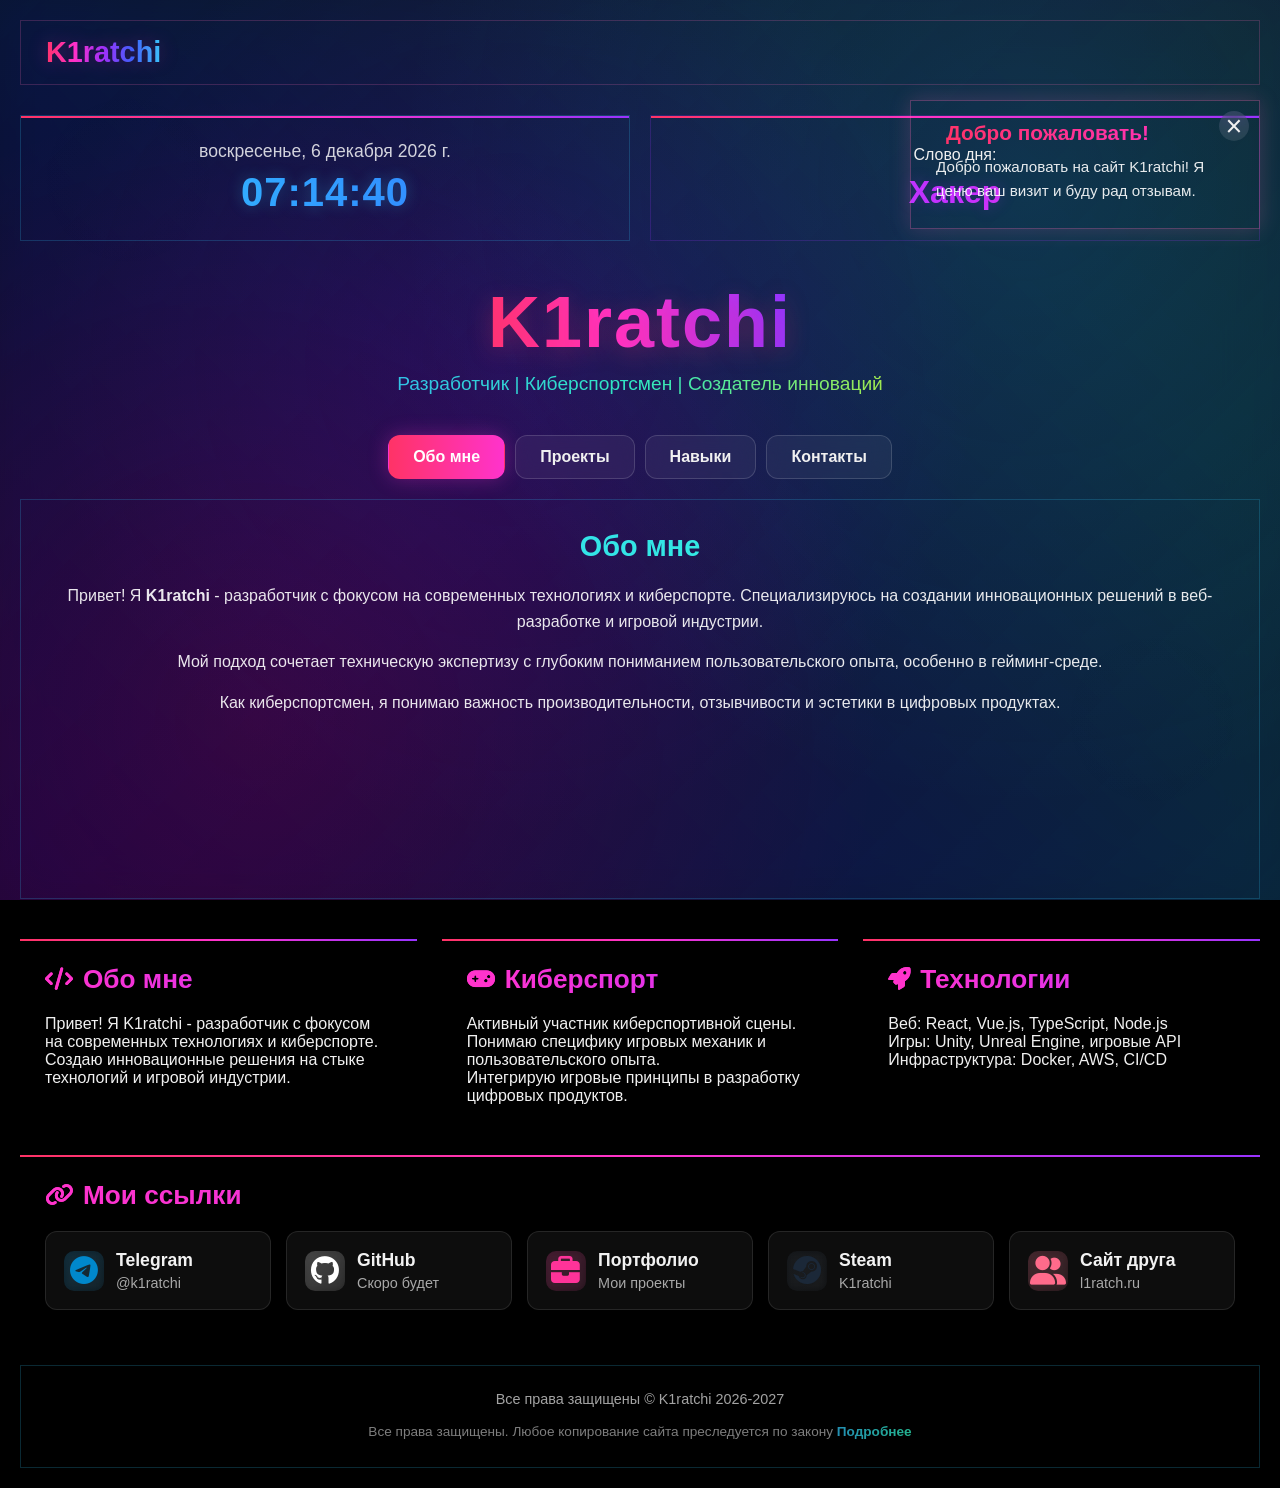
==== commit 94ccfbc7: "Update page title to 'K1ratchi'" ====
--- a/index.html
+++ b/index.html
@@ -3,7 +3,7 @@
 <head>
     <meta charset="UTF-8">
     <meta name="viewport" content="width=device-width, initial-scale=1.0">
-    <title>K1ratchi - Разработчик</title>
+    <title>K1ratchi</title>
     <link rel="stylesheet" href="https://cdnjs.cloudflare.com/ajax/libs/font-awesome/6.4.0/css/all.min.css">
     <link rel="icon" href="data:image/svg+xml,<svg xmlns=%22http://www.w3.org/2000/svg%22 viewBox=%220 0 100 100%22><text y=%22.9em%22 font-size=%2290%22>👨‍💻</text></svg>">
     <style>
